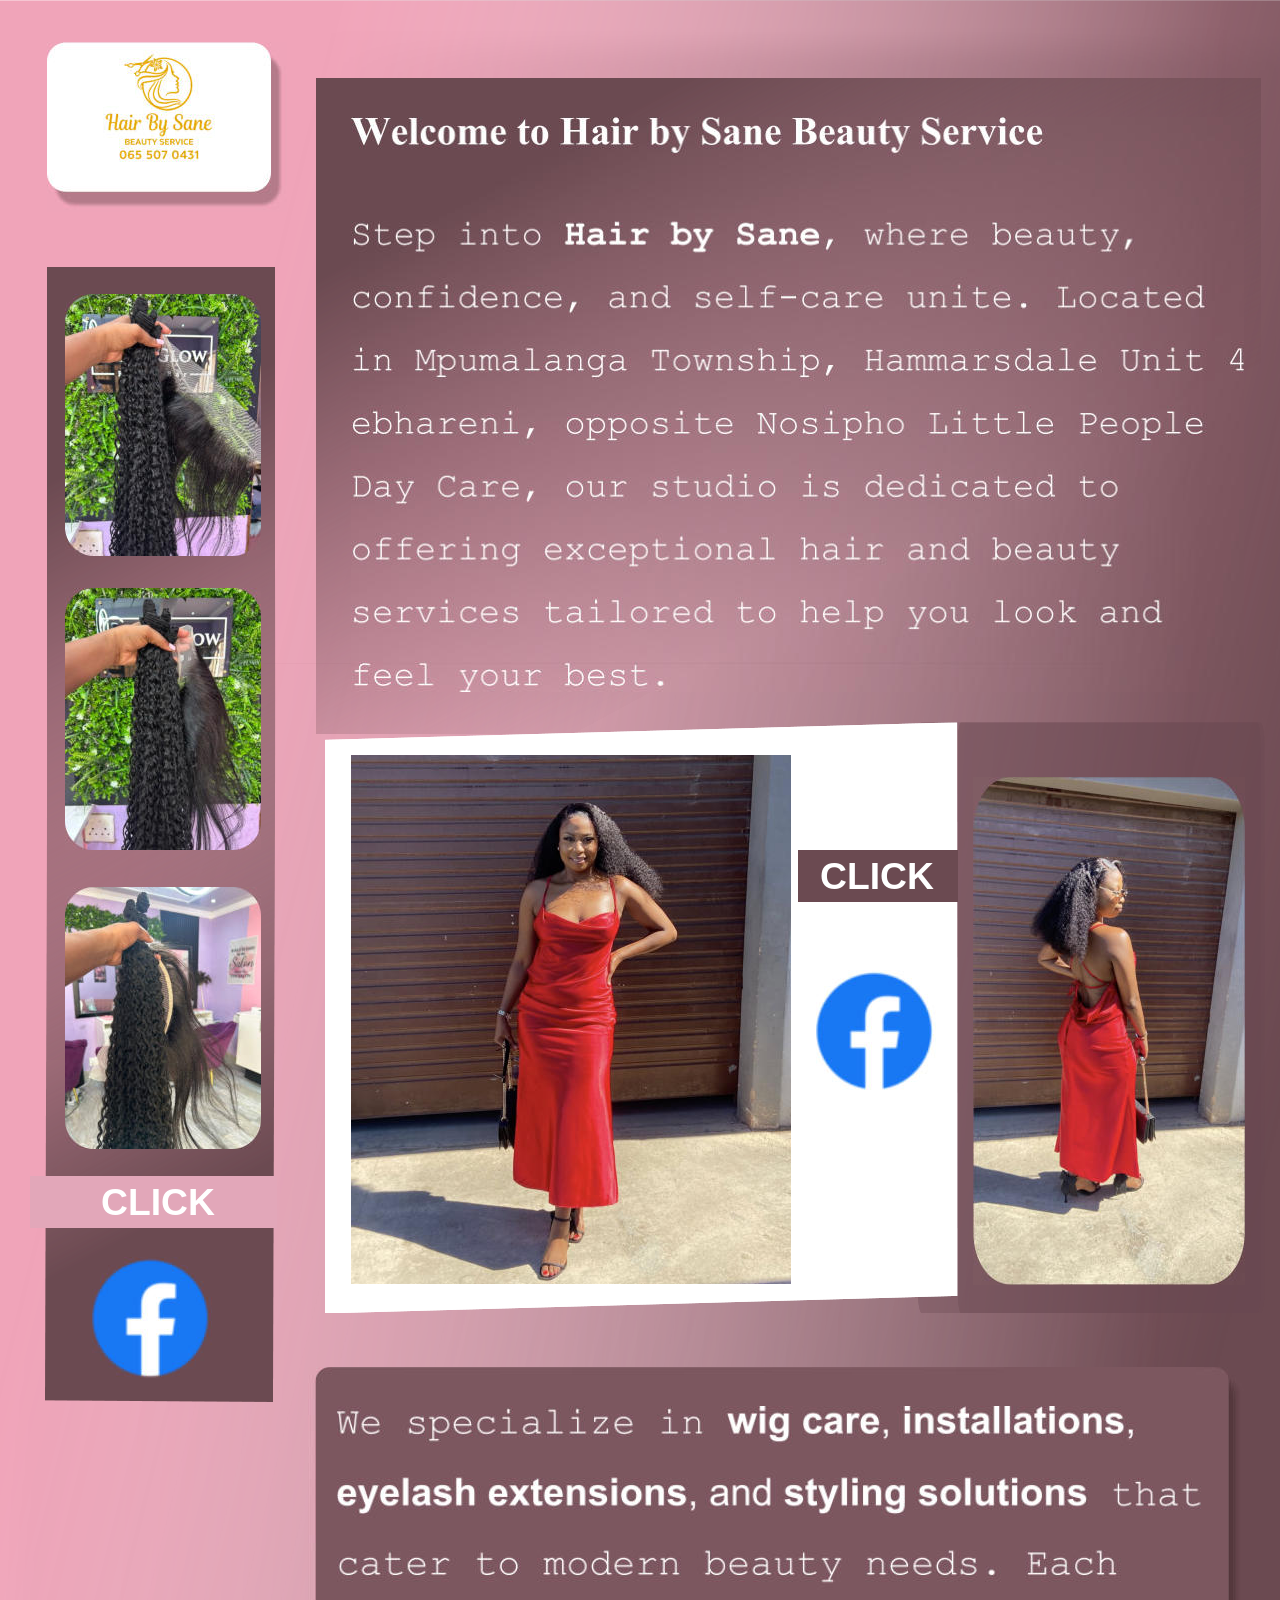
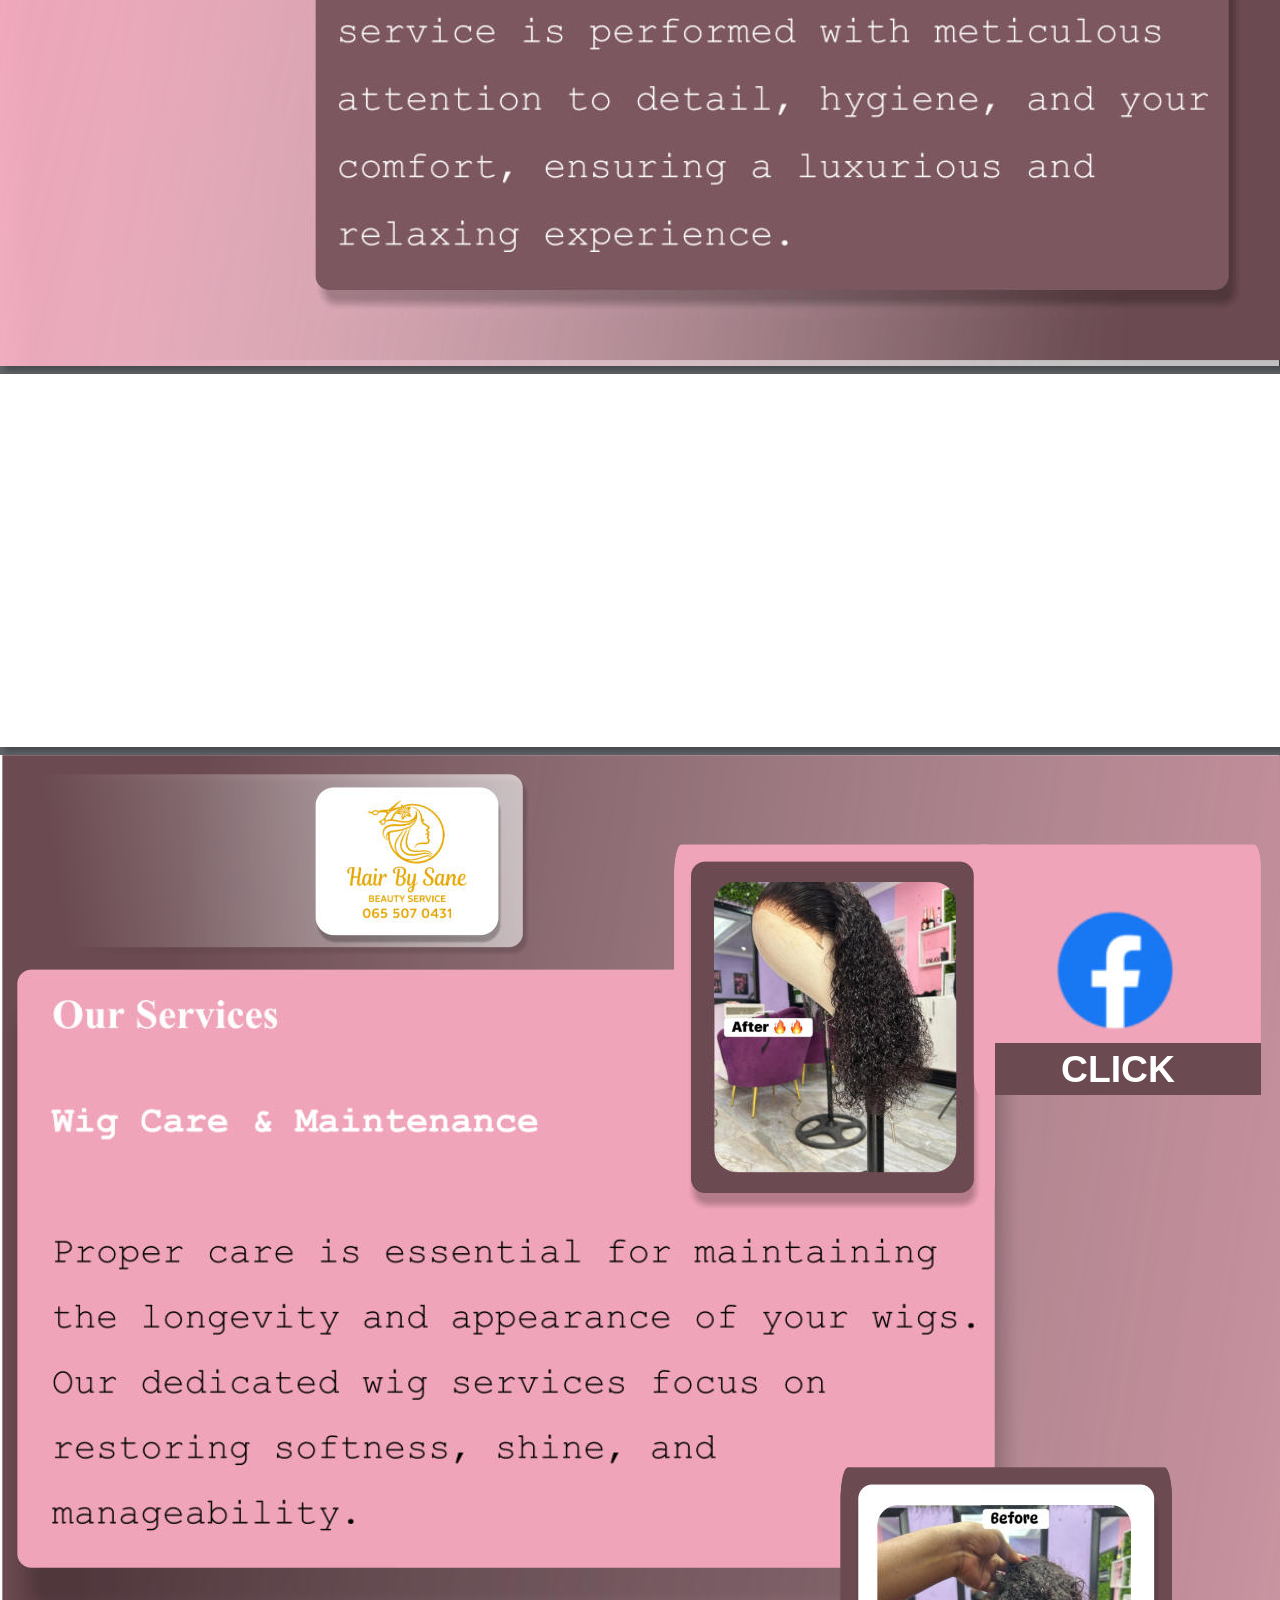
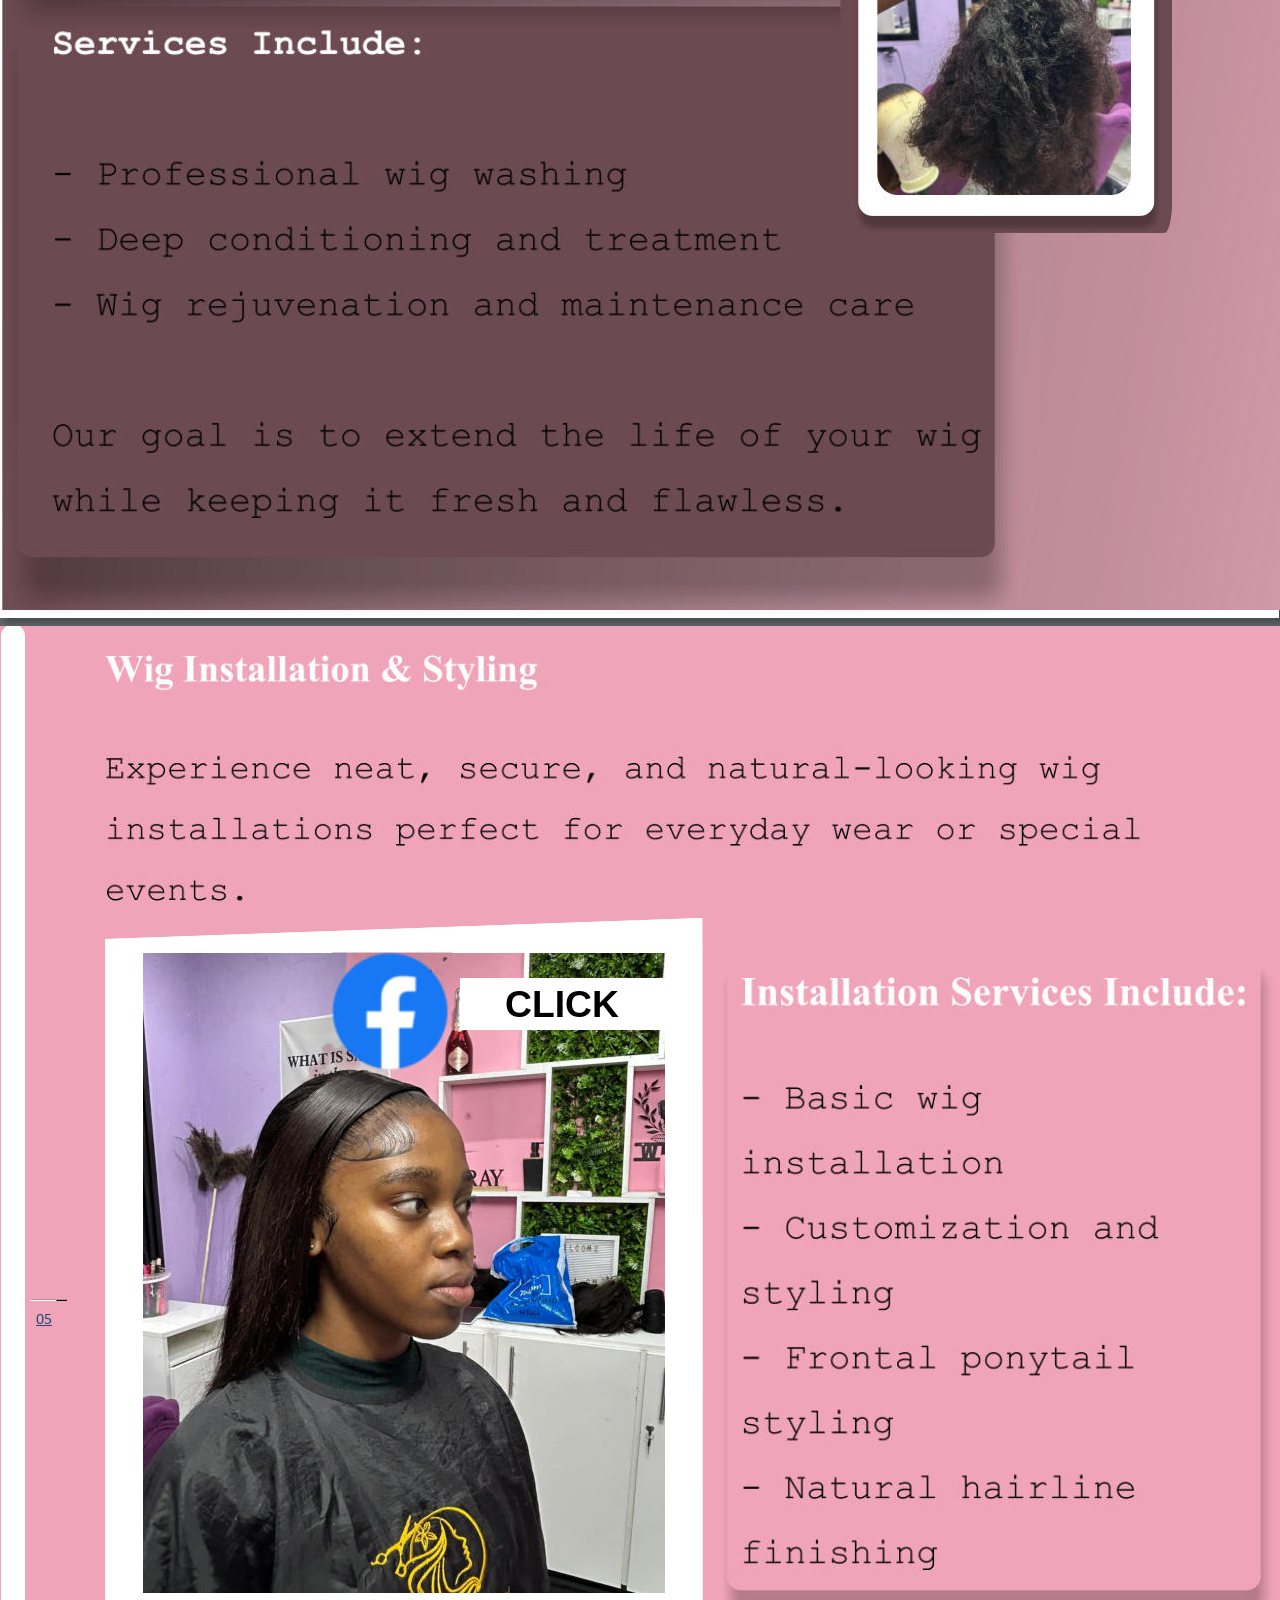
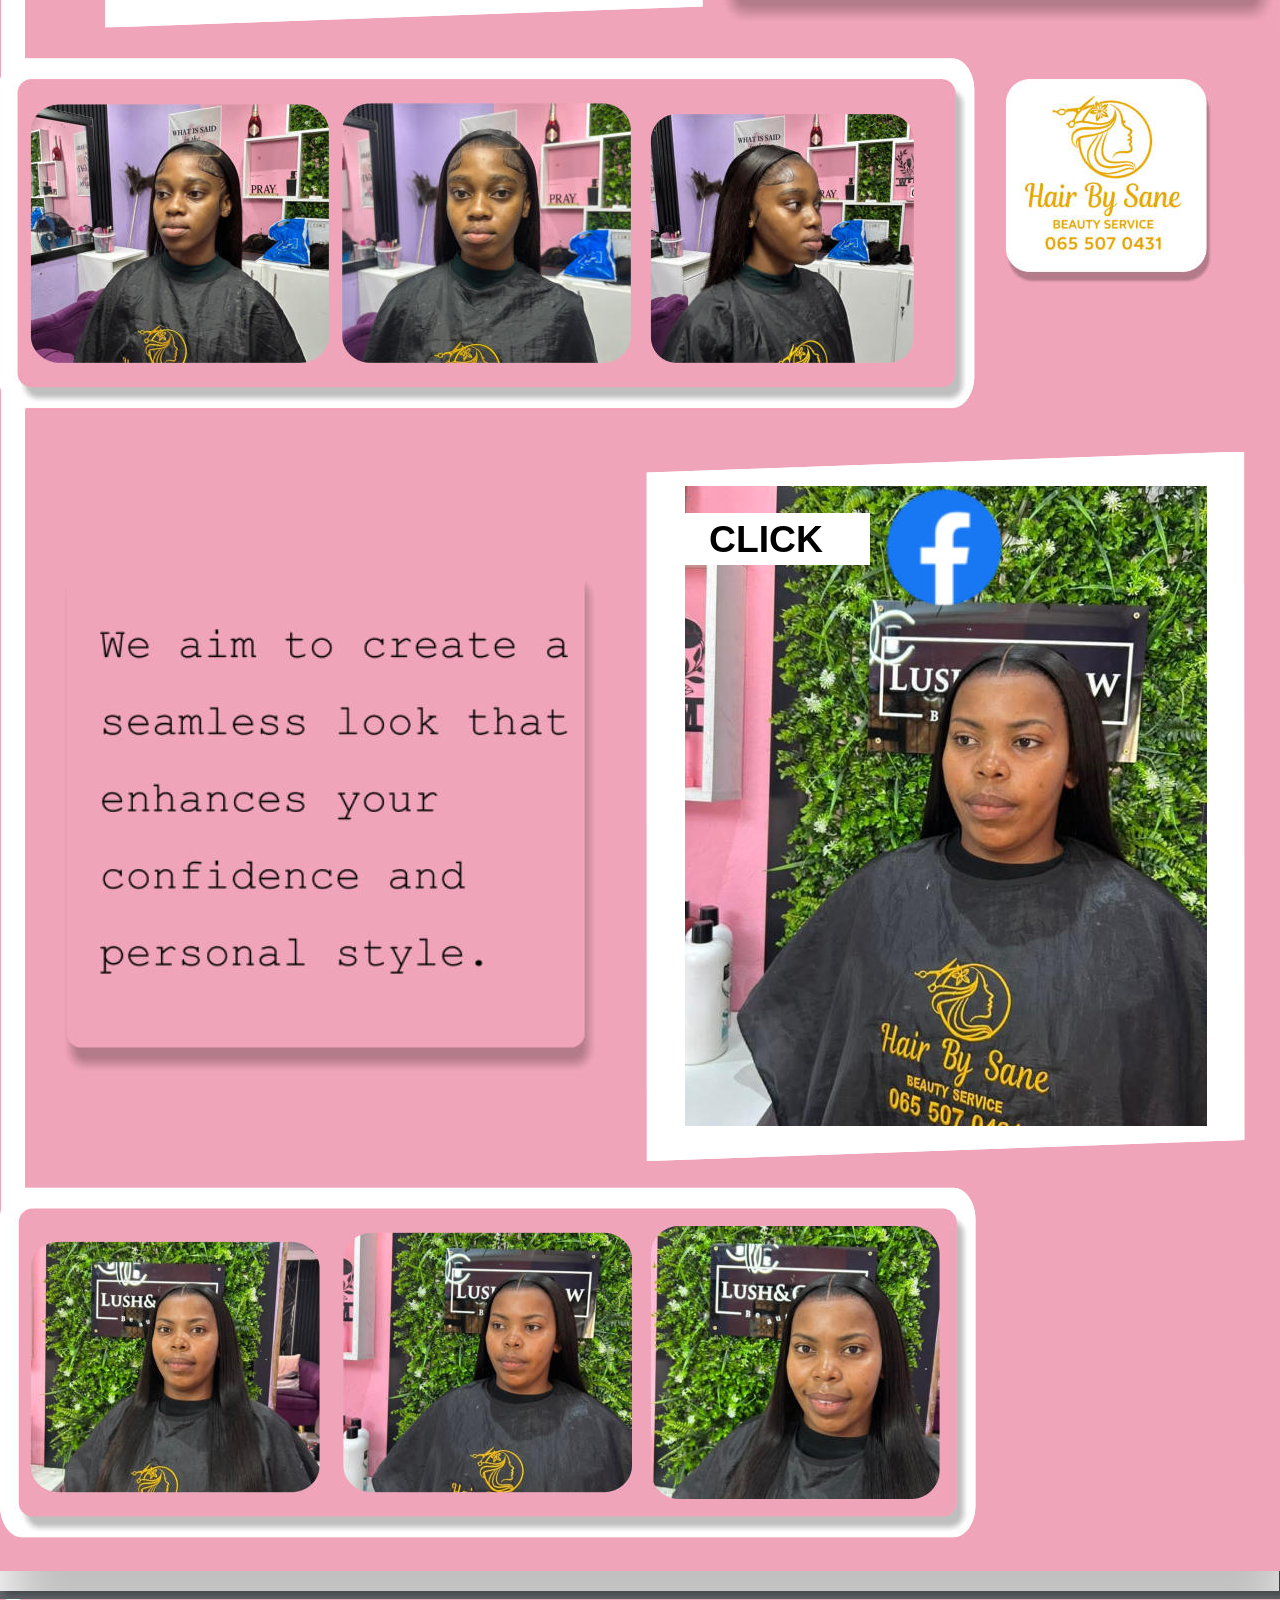
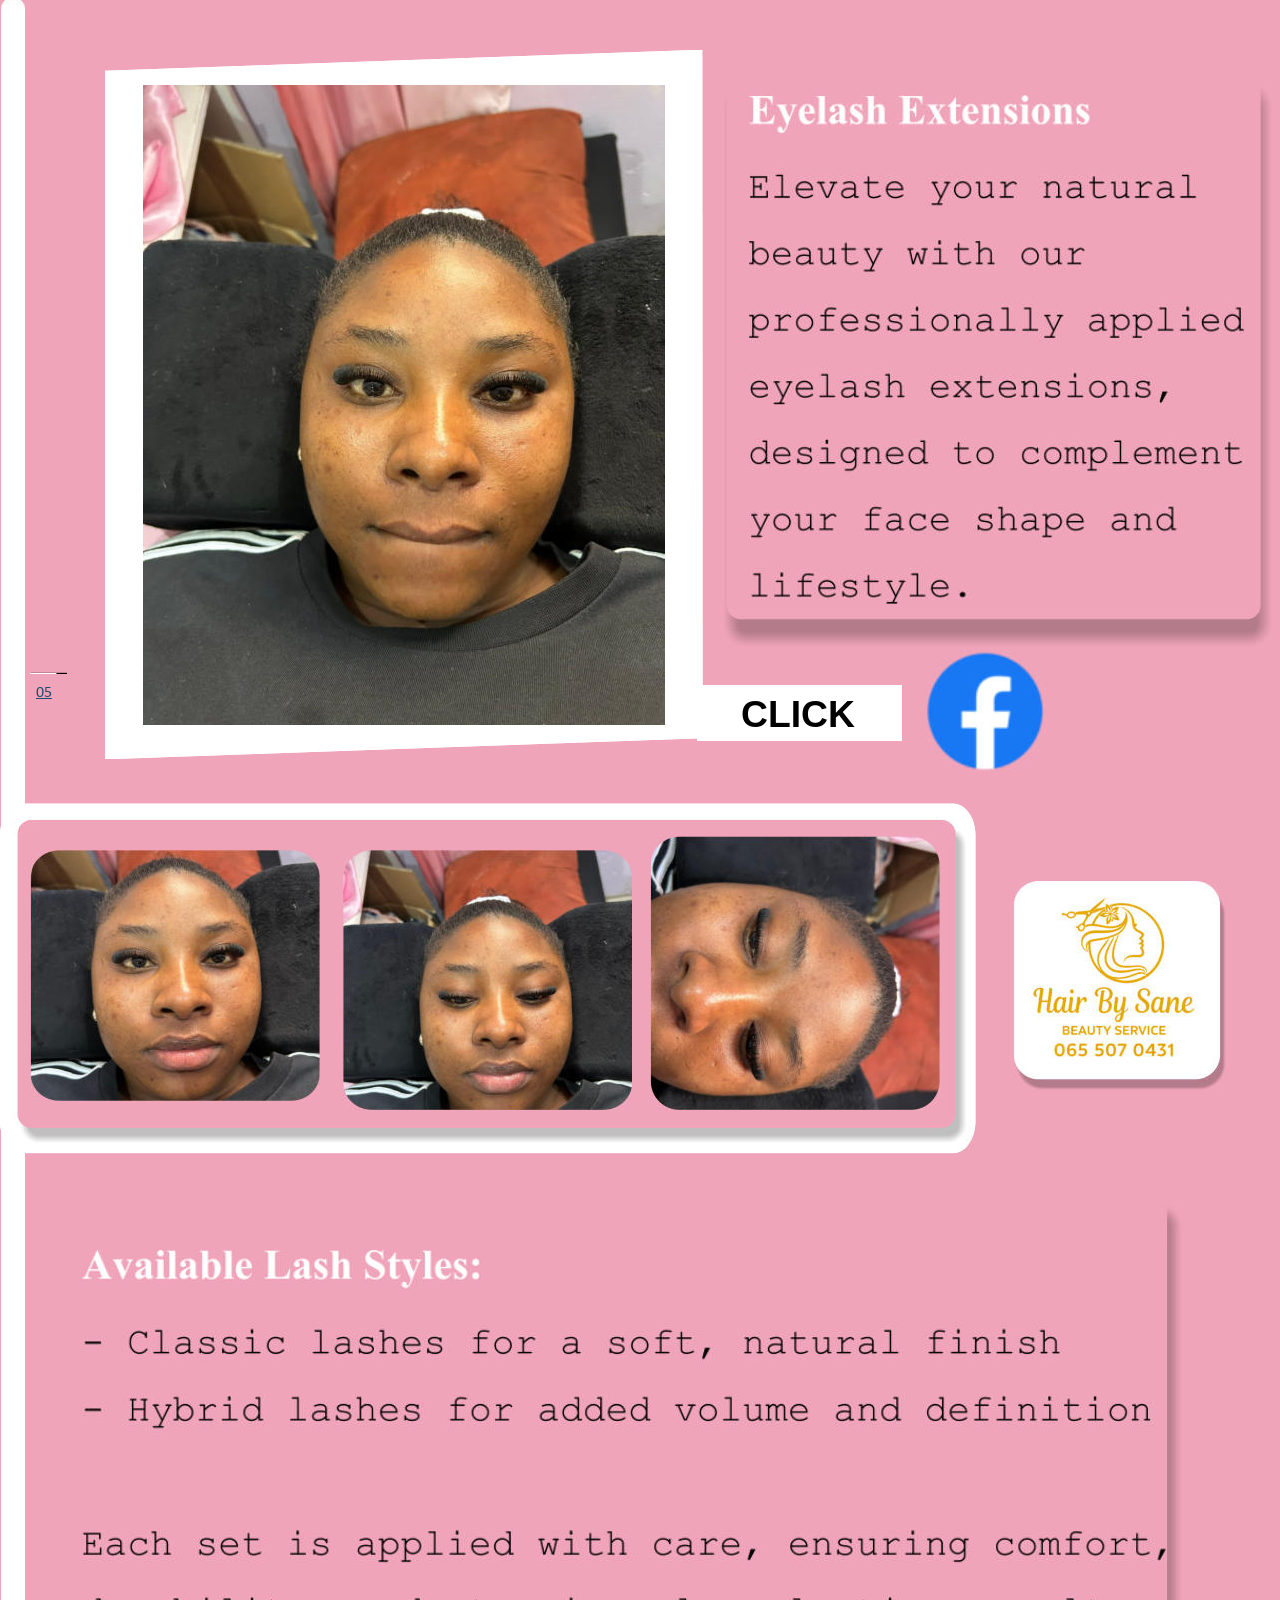
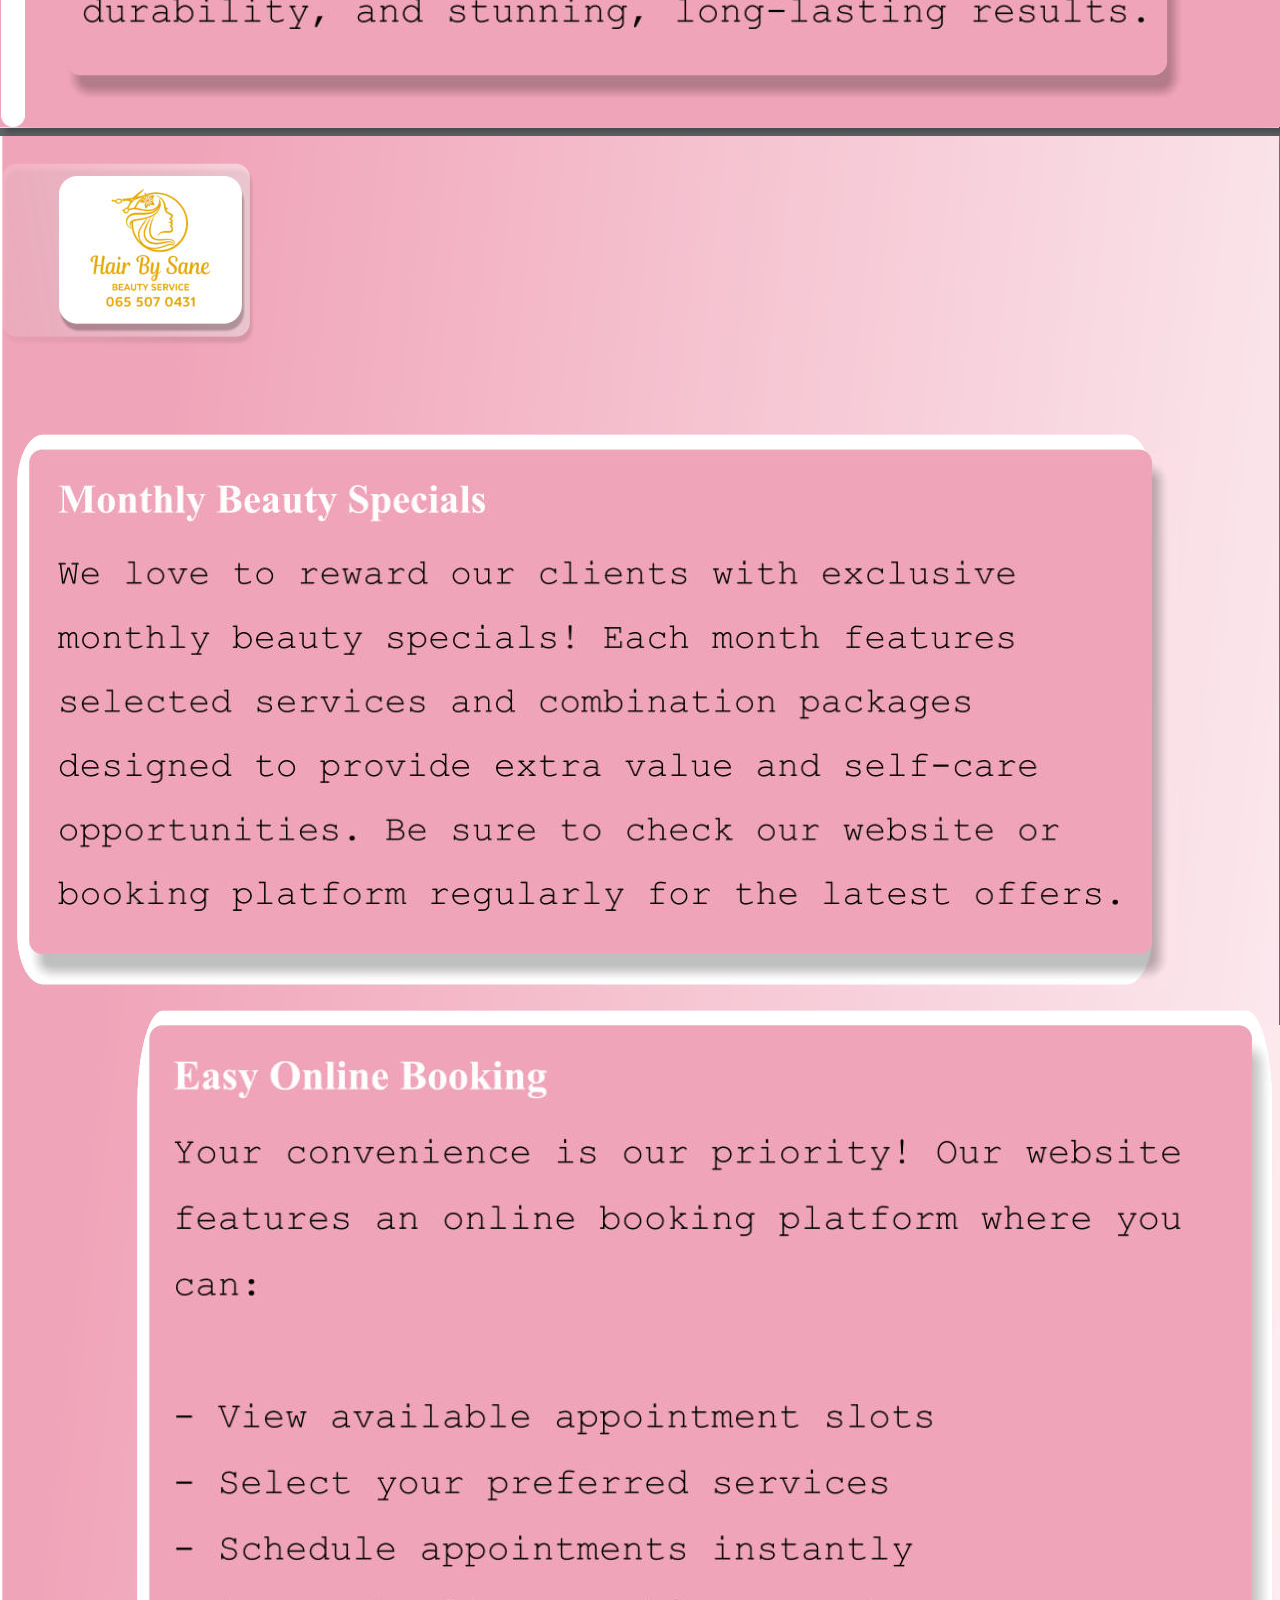
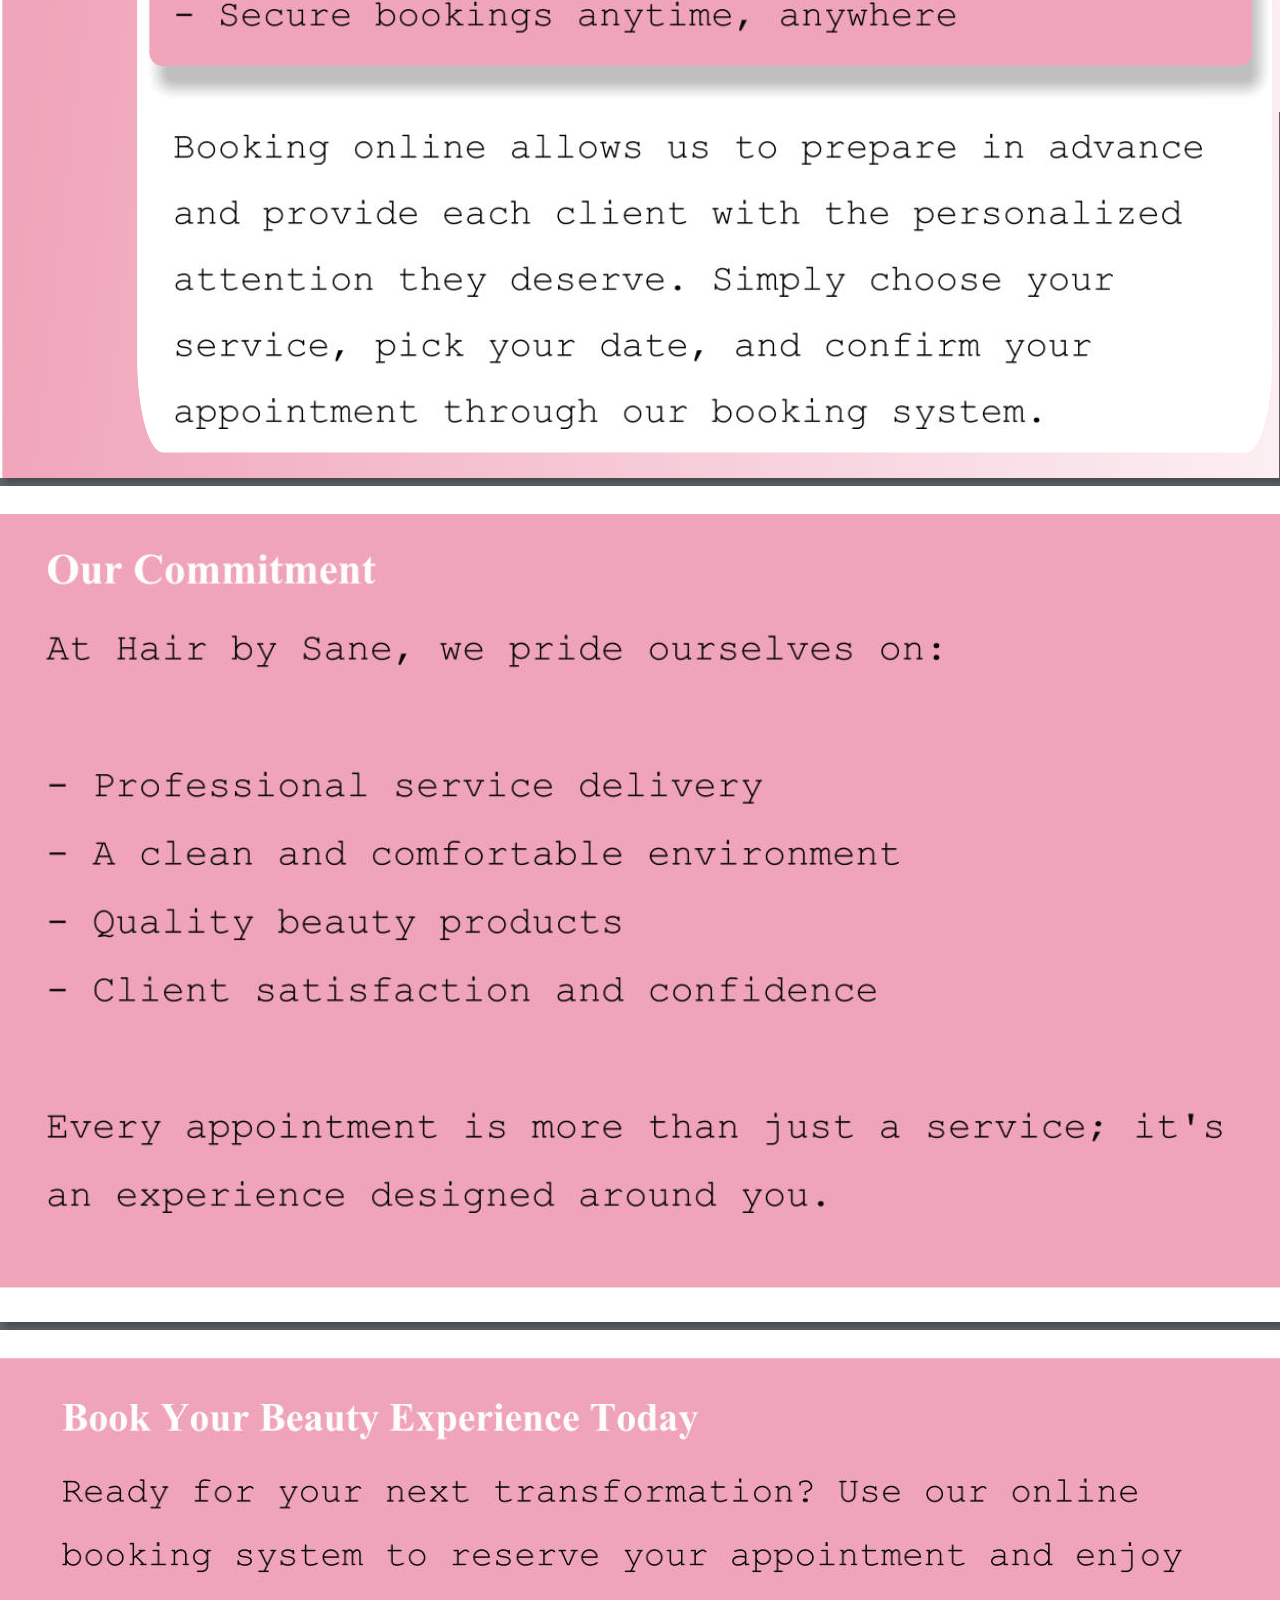
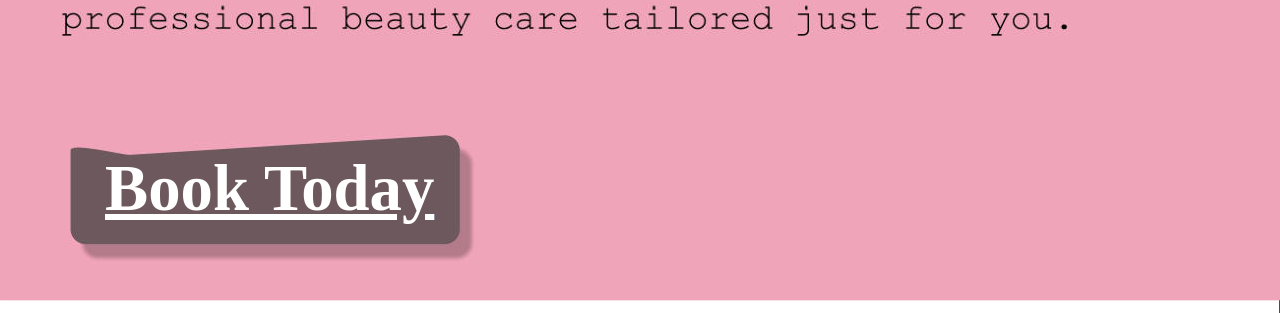
==== index.html @ 969ea7e7 "Add files via upload" ====
<!DOCTYPE html>
<html lang="en">
<head>
 <meta http-equiv="X-UA-Compatible" content="IE=EDGE">
 <meta charset="utf-8">
 <meta name="Generator" content="Xara HTML filter v.9.6.0.33">
 <meta name="XAR Files" content="Hair-by-Sane-Beauty-Service-HSBS_htm_files/xr_files.txt">
 <meta property="og:title" content="Welcome to Hair by Sane Beauty Service">
 <meta name="description" content="Step into Hair by Sane, where beauty, confidence, and self-care unite. Located in Mpumalanga Township, Hammarsdale Unit 4 ebhareni, opposite Nosipho Little People Day Care, our studio is dedicated to offering exceptional hair and beauty services tailored to help you look and feel your best."> 
 <title>Hair by Sane Beauty Service</title>
 <meta name="viewport" content="width=device-width, initial-scale=1">
 <link rel="stylesheet" href="Hair-by-Sane-Beauty-Service-HSBS_htm_files/xr_fonts.css">
 <script><!--
 if(navigator.userAgent.indexOf('MSIE')!=-1 || navigator.userAgent.indexOf('Trident')!=-1){ document.write('<link rel="stylesheet" href="Hair-by-Sane-Beauty-Service-HSBS_htm_files/xr_fontsie.css">');} 
 if(navigator.userAgent.indexOf('Android')!=-1){ document.write('<link rel="stylesheet" href="Hair-by-Sane-Beauty-Service-HSBS_htm_files/xr_fontsrep.css">');} 
--></script>
 <script>document.documentElement.className="xr_bgh0";</script>
 <link rel="stylesheet" href="Hair-by-Sane-Beauty-Service-HSBS_htm_files/xr_main.css">
 <link rel="stylesheet" href="Hair-by-Sane-Beauty-Service-HSBS_htm_files/custom_styles.css">
 <link rel="stylesheet" href="Hair-by-Sane-Beauty-Service-HSBS_htm_files/xr_text.css">
  <!--=============== FAVICON ===============-->
 <link rel="shortcut icon" href="Hair-by-Sane-Beauty-Service-HSBS_htm_files/35.jpg" type="image/x-icon">  
 
 <script>
 <!--
  var xr_bckgx=0,xr_bckgy=0;function xr_rx(){var ww=document.documentElement.clientWidth;
  xr_dx=(ww-parseInt(xr_xr.style.width))/2;
  if(xr_dx<0){xr_dx=0;};
  document.body.style.backgroundPosition=xr_dx+xr_bckgx+"px "+(xr_bckgy+xr_xr.offsetTop)+"px";};
  function xr_nn(){return(true);};function xr_mm(){};
  window.onresize=xr_rx; window.onload=xr_rx;
 -->
</script>
 <script src="Hair-by-Sane-Beauty-Service-HSBS_htm_files/replaceMobileFonts.js"></script>
 <script>xr_spavert=1;xr_pagegap=4;</script>
 <link rel="stylesheet" href="Hair-by-Sane-Beauty-Service-HSBS_htm_files/ani.css">
 <style>
  @media screen and (max-width: 1282px) {#xr_xr {top:0px;}}
 </style>
</head>
<body style="background-color:#606468">
<!--[if gte IE 9]><!-->
<div id="xr_xr" class="xr_noc" style="width: 1280px; height: 1966px; position:relative; text-align:left; margin:0 auto;" onmousedown="xr_mm(event);">
<!--<![endif]-->
<!--[if lt IE 9]>
<div class="xr_ap" id="xr_xr" style="width: 1280px; height: 1966px; left:50%; margin-left: -640px; text-align: left; top:0px;">
<![endif]-->
 <script>var xr_xr=document.getElementById("xr_xr")</script>
<div id="xr_td" class="xr_td">
<div class="xr_app xr_page0 xr_bgn_0_0_0" id="xr_page0" style="height: 1966px; left:0px;">
<div id="xr_page_Hair-by-Sane-Beauty-Service-HSBS"></div>
<div class="xr_apb xr_pp" style="width: 1279px; height: 1966px; top:0px; left:0px; background-color: white; box-shadow: 5px 5px 6px rgba(0,0,0,0.25);"></div>
<div id="xr_xrc1" class="xr_ap xr_xrc" style="width: 1280px; height: 1966px; overflow:hidden;">
<div class="xr_group">
 <span class="xr_ar" style="left:0px;top:0px;width:1280px;height:663px; background-color: #FFFFFF;"></span>
</div>
<div class="xr_group">
 <span class="xr_ar" style="left:0px;top:0px;width:1280px;height:663px; background-color: #4C4C4C;"></span>
</div>
 <img class="xr_ap" src="Hair-by-Sane-Beauty-Service-HSBS_htm_files/1.jpg" alt="" title="" style="left:2px;top:1px;width:1278px;height:663px;">
<div class="xr_group">
 <span class="xr_ar" style="left:0px;top:0px;width:1280px;height:663px; background-color: #FFFFFF;"></span>
</div>
 <img class="xr_ap" src="Hair-by-Sane-Beauty-Service-HSBS_htm_files/2.png" alt="" title="" style="left:-51px;top:0px;width:1390px;height:2046px;">
 <img class="xr_ap" src="Hair-by-Sane-Beauty-Service-HSBS_htm_files/3.png" alt="" title="" style="left:-33px;top:0px;width:1375px;height:2062px;">
 <img class="xr_ap" src="Hair-by-Sane-Beauty-Service-HSBS_htm_files/4.png" alt="" title="" style="left:917px;top:722px;width:348px;height:592px;">
<div class="xr_group" style="-moz-opacity: 0.00;-khtml-opacity: 0.00;opacity: 0.00;filter:progid:DXImageTransform.Microsoft.Alpha(opacity=0); position:relative;">
 <span class="xr_ar" style="left:0px;top:0px;width:1280px;height:663px; background-color: #000000;-moz-opacity: 0.00;-khtml-opacity: 0.00;opacity: 0.00;filter:progid:DXImageTransform.Microsoft.Alpha(opacity=0);"></span>
</div>
<div class="xr_group" style="-moz-opacity: 0.00;-khtml-opacity: 0.00;opacity: 0.00;filter:progid:DXImageTransform.Microsoft.Alpha(opacity=0); position:relative;">
 <span class="xr_ar" style="left:460px;top:176px;width:785px;height:279px; background-color: #000000;-moz-opacity: 0.00;-khtml-opacity: 0.00;opacity: 0.00;filter:progid:DXImageTransform.Microsoft.Alpha(opacity=0);"></span>
</div>
<div class="xr_group" style="-moz-opacity: 0.00;-khtml-opacity: 0.00;opacity: 0.00;filter:progid:DXImageTransform.Microsoft.Alpha(opacity=0); position:relative;">
 <span class="xr_ar" style="left:1083px;top:28px;width:177px;height:60px; background-color: #000000;-moz-opacity: 0.00;-khtml-opacity: 0.00;opacity: 0.00;filter:progid:DXImageTransform.Microsoft.Alpha(opacity=0);"></span>
</div>
<div class="xr_group" style="-moz-opacity: 0.00;-khtml-opacity: 0.00;opacity: 0.00;filter:progid:DXImageTransform.Microsoft.Alpha(opacity=0); position:relative;">
 <span class="xr_ar" style="left:33px;top:588px;width:299px;height:48px; background-color: #000000;-moz-opacity: 0.00;-khtml-opacity: 0.00;opacity: 0.00;filter:progid:DXImageTransform.Microsoft.Alpha(opacity=0);"></span>
</div>
<div class="xr_group" style="-moz-opacity: 0.00;-khtml-opacity: 0.00;opacity: 0.00;filter:progid:DXImageTransform.Microsoft.Alpha(opacity=0); position:relative;">
 <span class="xr_ar" style="left:33px;top:522px;width:282px;height:48px; background-color: #000000;-moz-opacity: 0.00;-khtml-opacity: 0.00;opacity: 0.00;filter:progid:DXImageTransform.Microsoft.Alpha(opacity=0);"></span>
</div>
<div class="xr_group" style="-moz-opacity: 0.00;-khtml-opacity: 0.00;opacity: 0.00;filter:progid:DXImageTransform.Microsoft.Alpha(opacity=0); position:relative;">
 <span class="xr_ar" style="left:30px;top:514px;width:313px;height:125px; background-color: #000000;-moz-opacity: 0.00;-khtml-opacity: 0.00;opacity: 0.00;filter:progid:DXImageTransform.Microsoft.Alpha(opacity=0);"></span>
</div>
 <img class="xr_ap" src="Hair-by-Sane-Beauty-Service-HSBS_htm_files/5.png" alt="" title="" style="left:316px;top:78px;width:945px;height:656px;">
 <img class="xr_ap" src="Hair-by-Sane-Beauty-Service-HSBS_htm_files/6.png" alt="" title="" style="left:45px;top:267px;width:232px;height:1135px;">
 <img class="xr_ap" src="Hair-by-Sane-Beauty-Service-HSBS_htm_files/7.png" alt="" title="" style="left:957px;top:722px;width:304px;height:592px;">
 <img class="xr_ap" src="Hair-by-Sane-Beauty-Service-HSBS_htm_files/8.jpg" alt="" title="" style="left:973px;top:777px;width:272px;height:508px;">
 <img class="xr_ap" src="Hair-by-Sane-Beauty-Service-HSBS_htm_files/9.jpg" alt="" title="" style="left:47px;top:42px;width:240px;height:170px;">
 <img class="xr_ap" src="Hair-by-Sane-Beauty-Service-HSBS_htm_files/10.png" alt="" title="" style="left:324px;top:722px;width:634px;height:592px;">
 <img class="xr_ap" src="Hair-by-Sane-Beauty-Service-HSBS_htm_files/11.jpg" alt="" title="" style="left:351px;top:755px;width:440px;height:529px;">
 <img class="xr_ap" src="Hair-by-Sane-Beauty-Service-HSBS_htm_files/12.png" alt="" title="" style="left:47px;top:267px;width:228px;height:793px;">
 <img class="xr_ap" src="Hair-by-Sane-Beauty-Service-HSBS_htm_files/13.jpg" alt="" title="" style="left:308px;top:1367px;width:941px;height:551px;">
 <img class="xr_ap" src="Hair-by-Sane-Beauty-Service-HSBS_htm_files/14.jpg" alt="" title="" style="left:65px;top:294px;width:196px;height:262px;">
 <img class="xr_ap" src="Hair-by-Sane-Beauty-Service-HSBS_htm_files/15.jpg" alt="" title="" style="left:65px;top:887px;width:196px;height:262px;">
 <img class="xr_ap" src="Hair-by-Sane-Beauty-Service-HSBS_htm_files/16.jpg" alt="" title="" style="left:65px;top:588px;width:196px;height:262px;">
 <img class="xr_ap" src="Hair-by-Sane-Beauty-Service-HSBS_htm_files/17.jpg" alt="" title="" style="left:351px;top:117px;width:893px;height:575px;">
 <img class="xr_ap" src="Hair-by-Sane-Beauty-Service-HSBS_htm_files/18.jpg" alt="" title="" style="left:337px;top:1406px;width:871px;height:446px;">
 <a href="https://www.facebook.com/share/p/1AqnTybVb2/" onclick="return(xr_nn());">
  <img class="xr_ap" src="Hair-by-Sane-Beauty-Service-HSBS_htm_files/19.jpg" alt="" title="" style="left:92px;top:1257px;width:120px;height:122px;">
 </a>
 <img class="xr_ap" src="Hair-by-Sane-Beauty-Service-HSBS_htm_files/20.jpg" alt="" title="" style="left:30px;top:1176px;width:247px;height:52px;">
 <div class="xr_txt Normal_text_b xr_s0" style="position: absolute; left:101px; top:1215px; width:112px; height:10px;">
  <span class="xr_tl Normal_text_b xr_s1" style="top: -33.76px;"><span class="Normal_text_b xr_s2" style="">CLICK</span></span>
 </div>
 <a href="https://www.facebook.com/share/1CS2KrgkJT/" onclick="return(xr_nn());">
  <img class="xr_ap" src="Hair-by-Sane-Beauty-Service-HSBS_htm_files/21.jpg" alt="" title="" style="left:816px;top:970px;width:120px;height:122px;">
 </a>
 <img class="xr_ap" src="Hair-by-Sane-Beauty-Service-HSBS_htm_files/22.jpg" alt="" title="" style="left:798px;top:850px;width:160px;height:52px;">
 <div class="xr_txt Normal_text_b xr_s0" style="position: absolute; left:820px; top:889px; width:112px; height:10px;">
  <span class="xr_tl Normal_text_b xr_s1" style="top: -33.76px;"><span class="Normal_text_b xr_s2" style="">CLICK</span></span>
 </div>
</div>
</div>
<div class="xr_app xr_page1 xr_bgn_1_0_0" id="xr_page1" style="height: 373px; left:0px;">
<div id="xr_page_Hair-by-Sane-Beauty-Service-HSBS_2"></div>
<div class="xr_apb xr_pp" style="width: 1285px; height: 373px; top:0px; left:0px; background-color: white; box-shadow: 5px 5px 6px rgba(0,0,0,0.25);"></div>
<div id="xr_xrc2" class="xr_ap xr_xrc" style="width: 1286px; height: 373px; overflow:hidden;">
<iframe data-testid="embed-iframe" style="border-radius:12px" src="https://open.spotify.com/embed/album/1S1PCxq33sch1EPm0fC2TV?utm_source=generator" width="1286" height="540" frameBorder="0" allowfullscreen="" allow="autoplay; clipboard-write; encrypted-media; fullscreen; picture-in-picture" loading="lazy"></iframe>
</div>
</div>
<div class="xr_app xr_page2 xr_bgn_2_0_0" id="xr_page2" style="height: 1463px; left:0px;">
<div id="xr_page_Hair-by-Sane-Beauty-Service-HSBS_3"></div>
<div class="xr_apb xr_pp" style="width: 1279px; height: 1463px; top:0px; left:0px; background-color: white; box-shadow: 5px 5px 6px rgba(0,0,0,0.25);"></div>
<div id="xr_xrc3" class="xr_ap xr_xrc" style="width: 1280px; height: 1463px; overflow:hidden;">
 <a href="https://www.instagram.com/ladynam_bm/" onclick="return(xr_nn());">
  <img class="xr_ap" src="Hair-by-Sane-Beauty-Service-HSBS_htm_files/23.png" alt="" title="" style="left:31px;top:674px;width:36px;height:1px;">
 </a>
 <img class="xr_ap" src="Hair-by-Sane-Beauty-Service-HSBS_htm_files/24.png" alt="" title="" style="left:2px;top:-1px;width:1281px;height:1457px;">
 <img class="xr_ap" src="Hair-by-Sane-Beauty-Service-HSBS_htm_files/25.png" alt="" title="" style="left:2px;top:0px;width:1281px;height:1456px;">
<div class="xr_group" style="-moz-opacity: 0.00;-khtml-opacity: 0.00;opacity: 0.00;filter:progid:DXImageTransform.Microsoft.Alpha(opacity=0); position:relative;">
 <span class="xr_ar" style="left:0px;top:0px;width:1280px;height:720px; background-color: #000000;-moz-opacity: 0.00;-khtml-opacity: 0.00;opacity: 0.00;filter:progid:DXImageTransform.Microsoft.Alpha(opacity=0);"></span>
</div>
 <img class="xr_ap" src="Hair-by-Sane-Beauty-Service-HSBS_htm_files/26.png" alt="" title="" style="left:-5px;top:-209px;width:1281px;height:848px;">
<div class="xr_group" style="-moz-opacity: 0.00;-khtml-opacity: 0.00;opacity: 0.00;filter:progid:DXImageTransform.Microsoft.Alpha(opacity=0); position:relative;">
 <span class="xr_ar" style="left:460px;top:176px;width:785px;height:279px; background-color: #000000;-moz-opacity: 0.00;-khtml-opacity: 0.00;opacity: 0.00;filter:progid:DXImageTransform.Microsoft.Alpha(opacity=0);"></span>
</div>
 <a href="https://www.instagram.com/ladynam_bm/" onclick="return(xr_nn());">
  <img class="xr_ap" src="Hair-by-Sane-Beauty-Service-HSBS_htm_files/27.png" alt="" title="" style="left:30px;top:674px;width:27px;height:1px;">
 </a>
<div class="xr_group" style="-moz-opacity: 0.00;-khtml-opacity: 0.00;opacity: 0.00;filter:progid:DXImageTransform.Microsoft.Alpha(opacity=0); position:relative;">
 <span class="xr_ar" style="left:25px;top:674px;width:36px;height:38px; background-color: #000000;-moz-opacity: 0.00;-khtml-opacity: 0.00;opacity: 0.00;filter:progid:DXImageTransform.Microsoft.Alpha(opacity=0);"></span>
</div>
<div class="xr_group" style="-moz-opacity: 0.00;-khtml-opacity: 0.00;opacity: 0.00;filter:progid:DXImageTransform.Microsoft.Alpha(opacity=0); position:relative;">
 <span class="xr_ar" style="left:1083px;top:28px;width:177px;height:60px; background-color: #000000;-moz-opacity: 0.00;-khtml-opacity: 0.00;opacity: 0.00;filter:progid:DXImageTransform.Microsoft.Alpha(opacity=0);"></span>
</div>
<div class="xr_group" style="-moz-opacity: 0.00;-khtml-opacity: 0.00;opacity: 0.00;filter:progid:DXImageTransform.Microsoft.Alpha(opacity=0); position:relative;">
 <span class="xr_ar" style="left:33px;top:588px;width:299px;height:48px; background-color: #000000;-moz-opacity: 0.00;-khtml-opacity: 0.00;opacity: 0.00;filter:progid:DXImageTransform.Microsoft.Alpha(opacity=0);"></span>
</div>
 <img class="xr_ap" src="Hair-by-Sane-Beauty-Service-HSBS_htm_files/28.png" alt="" title="" style="left:28px;top:19px;width:505px;height:186px;">
<div class="xr_group" style="-moz-opacity: 0.00;-khtml-opacity: 0.00;opacity: 0.00;filter:progid:DXImageTransform.Microsoft.Alpha(opacity=0); position:relative;">
 <span class="xr_ar" style="left:33px;top:522px;width:282px;height:48px; background-color: #000000;-moz-opacity: 0.00;-khtml-opacity: 0.00;opacity: 0.00;filter:progid:DXImageTransform.Microsoft.Alpha(opacity=0);"></span>
</div>
 <img class="xr_ap" src="Hair-by-Sane-Beauty-Service-HSBS_htm_files/29.jpg" alt="" title="" style="left:-14px;top:851px;width:1054px;height:631px;">
<div class="xr_group" style="-moz-opacity: 0.00;-khtml-opacity: 0.00;opacity: 0.00;filter:progid:DXImageTransform.Microsoft.Alpha(opacity=0); position:relative;">
 <span class="xr_ar" style="left:30px;top:514px;width:313px;height:125px; background-color: #000000;-moz-opacity: 0.00;-khtml-opacity: 0.00;opacity: 0.00;filter:progid:DXImageTransform.Microsoft.Alpha(opacity=0);"></span>
</div>
 <img class="xr_ap" src="Hair-by-Sane-Beauty-Service-HSBS_htm_files/30.jpg" alt="" title="" style="left:-16px;top:214px;width:1058px;height:683px;">
 <img class="xr_ap" src="Hair-by-Sane-Beauty-Service-HSBS_htm_files/31.png" alt="" title="" style="left:674px;top:89px;width:321px;height:366px;">
 <img class="xr_ap" src="Hair-by-Sane-Beauty-Service-HSBS_htm_files/32.jpg" alt="" title="" style="left:681px;top:106px;width:307px;height:356px;">
 <img class="xr_ap" src="Hair-by-Sane-Beauty-Service-HSBS_htm_files/33.png" alt="" title="" style="left:67px;top:850px;width:289px;height:251px;">
 <img class="xr_ap" src="Hair-by-Sane-Beauty-Service-HSBS_htm_files/34.jpg" alt="" title="" style="left:714px;top:127px;width:242px;height:290px;">
 <img class="xr_ap" src="Hair-by-Sane-Beauty-Service-HSBS_htm_files/35.jpg" alt="" title="" style="left:313px;top:32px;width:192px;height:159px;">
 <img class="xr_ap" src="Hair-by-Sane-Beauty-Service-HSBS_htm_files/36.png" alt="" title="" style="left:840px;top:712px;width:332px;height:366px;">
 <img class="xr_ap" src="Hair-by-Sane-Beauty-Service-HSBS_htm_files/37.jpg" alt="" title="" style="left:848px;top:729px;width:321px;height:356px;">
 <img class="xr_ap" src="Hair-by-Sane-Beauty-Service-HSBS_htm_files/38.jpg" alt="" title="" style="left:877px;top:750px;width:254px;height:290px;">
 <img class="xr_ap" src="Hair-by-Sane-Beauty-Service-HSBS_htm_files/39.jpg" alt="" title="" style="left:51px;top:245px;width:930px;height:1118px;">
 <img class="xr_ap" src="Hair-by-Sane-Beauty-Service-HSBS_htm_files/40.png" alt="" title="" style="left:973px;top:89px;width:288px;height:251px;">
 <a href="https://www.facebook.com/share/p/1LArj1TfXJ/" onclick="return(xr_nn());">
  <img class="xr_ap" src="Hair-by-Sane-Beauty-Service-HSBS_htm_files/41.jpg" alt="" title="" style="left:1057px;top:154px;width:120px;height:122px;">
 </a>
 <img class="xr_ap" src="Hair-by-Sane-Beauty-Service-HSBS_htm_files/42.jpg" alt="" title="" style="left:995px;top:288px;width:266px;height:52px;">
 <div class="xr_txt Normal_text_b xr_s0" style="position: absolute; left:1061px; top:327px; width:112px; height:10px;">
  <span class="xr_tl Normal_text_b xr_s1" style="top: -33.76px;"><span class="Normal_text_b xr_s2" style="">CLICK</span></span>
 </div>
</div>
</div>
<div class="xr_app xr_page3 xr_bgn_3_0_0" id="xr_page3" style="height: 2565px; left:0px;">
<div id="xr_page_Hair-by-Sane-Beauty-Service-HSBS_4"></div>
<div class="xr_apb xr_pp" style="width: 1279px; height: 2565px; top:0px; left:0px; background-color: white; box-shadow: 5px 5px 6px rgba(0,0,0,0.25);"></div>
<div id="xr_xrc4" class="xr_ap xr_xrc" style="width: 1280px; height: 2565px; overflow:hidden;">
<div class="xr_group">
 <span class="xr_ar" style="left:0px;top:0px;width:1280px;height:1435px; background-color: #4C4C4C;"></span>
</div>
 <img class="xr_ap" src="Hair-by-Sane-Beauty-Service-HSBS_htm_files/43.jpg" alt="" title="" style="left:1px;top:2px;width:1279px;height:1434px;">
<div class="xr_group">
 <span class="xr_ar" style="left:0px;top:0px;width:1280px;height:1435px; background-color: #FFFFFF;"></span>
</div>
<div class="xr_group">
 <span class="xr_ar" style="left:0px;top:0px;width:1280px;height:720px; background-color: #FFFFFF;"></span>
</div>
 <!--[if lt IE 9]>
 <img class="xr_ap" src="Hair-by-Sane-Beauty-Service-HSBS_htm_files/44.jpg" alt="" title="" style="left:-49px;top:-2px;width:1399px;height:2667px;">
 <![endif]-->
 <!--[if gte IE 9]><!-->
 <img class="xr_ap" src="Hair-by-Sane-Beauty-Service-HSBS_htm_files/45.jpg" alt="" title="" style="left:-1px;top:-1px;width:1284px;height:2546px; box-shadow: 9px 63px 56px rgba(0,0,0,0.25);">
 <!--<![endif]-->
 <img class="xr_ap" src="Hair-by-Sane-Beauty-Service-HSBS_htm_files/46.png" alt="" title="" style="left:104px;top:292px;width:599px;height:710px;">
 <img class="xr_ap" src="Hair-by-Sane-Beauty-Service-HSBS_htm_files/47.jpg" alt="" title="" style="left:143px;top:327px;width:522px;height:640px;">
 <a href="https://www.instagram.com/ladynam_bm/" onclick="return(xr_nn());">
  <img class="xr_ap" src="Hair-by-Sane-Beauty-Service-HSBS_htm_files/23.png" alt="" title="" style="left:31px;top:674px;width:36px;height:1px;">
 </a>
 <img class="xr_ap" src="Hair-by-Sane-Beauty-Service-HSBS_htm_files/48.png" alt="" title="" style="left:31px;top:673px;width:36px;height:2px;">
<div class="xr_group" style="-moz-opacity: 0.00;-khtml-opacity: 0.00;opacity: 0.00;filter:progid:DXImageTransform.Microsoft.Alpha(opacity=0); position:relative;">
 <span class="xr_ar" style="left:0px;top:0px;width:1280px;height:720px; background-color: #000000;-moz-opacity: 0.00;-khtml-opacity: 0.00;opacity: 0.00;filter:progid:DXImageTransform.Microsoft.Alpha(opacity=0);"></span>
</div>
<div class="xr_group" style="-moz-opacity: 0.00;-khtml-opacity: 0.00;opacity: 0.00;filter:progid:DXImageTransform.Microsoft.Alpha(opacity=0); position:relative;">
 <span class="xr_ar" style="left:460px;top:176px;width:785px;height:279px; background-color: #000000;-moz-opacity: 0.00;-khtml-opacity: 0.00;opacity: 0.00;filter:progid:DXImageTransform.Microsoft.Alpha(opacity=0);"></span>
</div>
 <a href="https://www.instagram.com/ladynam_bm/" onclick="return(xr_nn());">
  <img class="xr_ap" src="Hair-by-Sane-Beauty-Service-HSBS_htm_files/27.png" alt="" title="" style="left:30px;top:674px;width:27px;height:1px;">
 </a>
 <img class="xr_ap" src="Hair-by-Sane-Beauty-Service-HSBS_htm_files/49.png" alt="" title="" style="left:30px;top:673px;width:27px;height:2px;">
<div class="xr_group" style="-moz-opacity: 0.00;-khtml-opacity: 0.00;opacity: 0.00;filter:progid:DXImageTransform.Microsoft.Alpha(opacity=0); position:relative;">
 <span class="xr_ar" style="left:25px;top:674px;width:36px;height:38px; background-color: #000000;-moz-opacity: 0.00;-khtml-opacity: 0.00;opacity: 0.00;filter:progid:DXImageTransform.Microsoft.Alpha(opacity=0);"></span>
</div>
<div class="xr_group" style="-moz-opacity: 0.00;-khtml-opacity: 0.00;opacity: 0.00;filter:progid:DXImageTransform.Microsoft.Alpha(opacity=0); position:relative;">
 <span class="xr_ar" style="left:1083px;top:28px;width:177px;height:60px; background-color: #000000;-moz-opacity: 0.00;-khtml-opacity: 0.00;opacity: 0.00;filter:progid:DXImageTransform.Microsoft.Alpha(opacity=0);"></span>
</div>
 <img class="xr_ap" src="Hair-by-Sane-Beauty-Service-HSBS_htm_files/50.jpg" alt="" title="" style="left:1px;top:-2px;width:24px;height:2236px;">
<div class="xr_group" style="-moz-opacity: 0.00;-khtml-opacity: 0.00;opacity: 0.00;filter:progid:DXImageTransform.Microsoft.Alpha(opacity=0); position:relative;">
 <span class="xr_ar" style="left:33px;top:588px;width:299px;height:48px; background-color: #000000;-moz-opacity: 0.00;-khtml-opacity: 0.00;opacity: 0.00;filter:progid:DXImageTransform.Microsoft.Alpha(opacity=0);"></span>
</div>
<div class="xr_group" style="-moz-opacity: 0.00;-khtml-opacity: 0.00;opacity: 0.00;filter:progid:DXImageTransform.Microsoft.Alpha(opacity=0); position:relative;">
 <span class="xr_ar" style="left:33px;top:522px;width:282px;height:48px; background-color: #000000;-moz-opacity: 0.00;-khtml-opacity: 0.00;opacity: 0.00;filter:progid:DXImageTransform.Microsoft.Alpha(opacity=0);"></span>
</div>
<div class="xr_group" style="-moz-opacity: 0.00;-khtml-opacity: 0.00;opacity: 0.00;filter:progid:DXImageTransform.Microsoft.Alpha(opacity=0); position:relative;">
 <span class="xr_ar" style="left:30px;top:514px;width:313px;height:125px; background-color: #000000;-moz-opacity: 0.00;-khtml-opacity: 0.00;opacity: 0.00;filter:progid:DXImageTransform.Microsoft.Alpha(opacity=0);"></span>
</div>
 <div class="xr_txt Normal_text xr_s3" style="position: absolute; left:36px; top:699px; width:16px; height:10px;">
  <span class="xr_tl Normal_text xr_s3" style="top: -15.23px;"><a href="https://www.instagram.com/ladynam_bm/" onclick="">05</a></span>
 </div>
 <img class="xr_ap" src="Hair-by-Sane-Beauty-Service-HSBS_htm_files/51.png" alt="" title="" style="left:-2px;top:1032px;width:977px;height:350px;">
 <img class="xr_ap" src="Hair-by-Sane-Beauty-Service-HSBS_htm_files/52.jpg" alt="" title="" style="left:13px;top:1053px;width:961px;height:331px;">
 <img class="xr_ap" src="Hair-by-Sane-Beauty-Service-HSBS_htm_files/53.jpg" alt="" title="" style="left:650px;top:1088px;width:264px;height:249px;">
 <img class="xr_ap" src="Hair-by-Sane-Beauty-Service-HSBS_htm_files/54.jpg" alt="" title="" style="left:342px;top:1077px;width:289px;height:260px;">
 <img class="xr_ap" src="Hair-by-Sane-Beauty-Service-HSBS_htm_files/55.jpg" alt="" title="" style="left:30px;top:1078px;width:299px;height:259px;">
 <img class="xr_ap" src="Hair-by-Sane-Beauty-Service-HSBS_htm_files/56.jpg" alt="" title="" style="left:709px;top:323px;width:577px;height:686px;">
 <img class="xr_ap" src="Hair-by-Sane-Beauty-Service-HSBS_htm_files/57.png" alt="" title="" style="left:646px;top:1425px;width:599px;height:711px;">
 <img class="xr_ap" src="Hair-by-Sane-Beauty-Service-HSBS_htm_files/58.jpg" alt="" title="" style="left:685px;top:1460px;width:522px;height:640px;">
 <img class="xr_ap" src="Hair-by-Sane-Beauty-Service-HSBS_htm_files/59.png" alt="" title="" style="left:0px;top:2161px;width:976px;height:351px;">
 <img class="xr_ap" src="Hair-by-Sane-Beauty-Service-HSBS_htm_files/60.jpg" alt="" title="" style="left:14px;top:2182px;width:961px;height:331px;">
 <img class="xr_ap" src="Hair-by-Sane-Beauty-Service-HSBS_htm_files/61.jpg" alt="" title="" style="left:30px;top:2215px;width:290px;height:252px;">
 <img class="xr_ap" src="Hair-by-Sane-Beauty-Service-HSBS_htm_files/62.jpg" alt="" title="" style="left:343px;top:2206px;width:289px;height:261px;">
 <img class="xr_ap" src="Hair-by-Sane-Beauty-Service-HSBS_htm_files/63.jpg" alt="" title="" style="left:650px;top:2200px;width:290px;height:273px;">
 <img class="xr_ap" src="Hair-by-Sane-Beauty-Service-HSBS_htm_files/64.jpg" alt="" title="" style="left:54px;top:1539px;width:551px;height:517px;">
 <img class="xr_ap" src="Hair-by-Sane-Beauty-Service-HSBS_htm_files/65.jpg" alt="" title="" style="left:1004px;top:1053px;width:212px;height:207px;">
 <img class="xr_ap" src="Hair-by-Sane-Beauty-Service-HSBS_htm_files/66.jpg" alt="" title="" style="left:105px;top:29px;width:1035px;height:246px;">
 <img class="xr_ap" src="Hair-by-Sane-Beauty-Service-HSBS_htm_files/67.jpg" alt="" title="" style="left:741px;top:351px;width:504px;height:593px;">
 <img class="xr_ap" src="Hair-by-Sane-Beauty-Service-HSBS_htm_files/68.jpg" alt="" title="" style="left:100px;top:1603px;width:468px;height:345px;">
 <img class="xr_ap" src="Hair-by-Sane-Beauty-Service-HSBS_htm_files/69.jpg" alt="" title="" style="left:460px;top:352px;width:205px;height:52px;">
 <a href="https://www.facebook.com/share/p/17HAeuw9qB/" onclick="return(xr_nn());">
  <img class="xr_ap" src="Hair-by-Sane-Beauty-Service-HSBS_htm_files/70.jpg" alt="" title="" style="left:332px;top:324px;width:120px;height:122px;">
 </a>
 <div class="xr_txt Normal_text_b xr_s4" style="position: absolute; left:505px; top:391px; width:112px; height:10px;">
  <span class="xr_tl Normal_text_b xr_s5" style="top: -33.76px;"><span class="Normal_text_b xr_s6" style="">CLICK</span></span>
 </div>
 <img class="xr_ap" src="Hair-by-Sane-Beauty-Service-HSBS_htm_files/69.jpg" alt="" title="" style="left:665px;top:1487px;width:205px;height:52px;">
 <a href="https://www.facebook.com/share/p/1CNMFp5s1i/" onclick="return(xr_nn());">
  <img class="xr_ap" src="Hair-by-Sane-Beauty-Service-HSBS_htm_files/71.jpg" alt="" title="" style="left:886px;top:1460px;width:120px;height:122px;">
 </a>
 <div class="xr_txt Normal_text_b xr_s4" style="position: absolute; left:709px; top:1526px; width:112px; height:10px;">
  <span class="xr_tl Normal_text_b xr_s5" style="top: -33.76px;"><span class="Normal_text_b xr_s6" style="">CLICK</span></span>
 </div>
</div>
</div>
<div class="xr_app xr_page4 xr_bgn_4_0_0" id="xr_page4" style="height: 1729px; left:0px;">
<div id="xr_page_Hair-by-Sane-Beauty-Service-HSBS_5"></div>
<div class="xr_apb xr_pp" style="width: 1279px; height: 1729px; top:0px; left:0px; background-color: white; box-shadow: 5px 5px 6px rgba(0,0,0,0.25);"></div>
<div id="xr_xrc5" class="xr_ap xr_xrc" style="width: 1280px; height: 1729px; overflow:hidden;">
<div class="xr_group">
 <span class="xr_ar" style="left:0px;top:0px;width:1280px;height:1435px; background-color: #4C4C4C;"></span>
</div>
 <img class="xr_ap" src="Hair-by-Sane-Beauty-Service-HSBS_htm_files/43.jpg" alt="" title="" style="left:1px;top:2px;width:1279px;height:1434px;">
<div class="xr_group">
 <span class="xr_ar" style="left:0px;top:0px;width:1280px;height:1435px; background-color: #FFFFFF;"></span>
</div>
<div class="xr_group">
 <span class="xr_ar" style="left:0px;top:0px;width:1280px;height:720px; background-color: #FFFFFF;"></span>
</div>
 <!--[if lt IE 9]>
 <img class="xr_ap" src="Hair-by-Sane-Beauty-Service-HSBS_htm_files/72.jpg" alt="" title="" style="left:-31px;top:-2px;width:1363px;height:1813px;">
 <![endif]-->
 <!--[if gte IE 9]><!-->
 <img class="xr_ap" src="Hair-by-Sane-Beauty-Service-HSBS_htm_files/73.jpg" alt="" title="" style="left:-1px;top:-2px;width:1284px;height:1730px; box-shadow: 9px 43px 38px rgba(0,0,0,0.25);"/>
 <!--<![endif]-->
 <img class="xr_ap" src="Hair-by-Sane-Beauty-Service-HSBS_htm_files/74.png" alt="" title="" style="left:104px;top:50px;width:599px;height:711px;">
 <img class="xr_ap" src="Hair-by-Sane-Beauty-Service-HSBS_htm_files/75.jpg" alt="" title="" style="left:143px;top:86px;width:522px;height:640px;">
 <a href="https://www.instagram.com/ladynam_bm/" onclick="return(xr_nn());">
  <img class="xr_ap" src="Hair-by-Sane-Beauty-Service-HSBS_htm_files/23.png" alt="" title="" style="left:31px;top:674px;width:36px;height:1px;">
 </a>
 <img class="xr_ap" src="Hair-by-Sane-Beauty-Service-HSBS_htm_files/48.png" alt="" title="" style="left:31px;top:673px;width:36px;height:2px;">
<div class="xr_group" style="-moz-opacity: 0.00;-khtml-opacity: 0.00;opacity: 0.00;filter:progid:DXImageTransform.Microsoft.Alpha(opacity=0); position:relative;">
 <span class="xr_ar" style="left:0px;top:0px;width:1280px;height:720px; background-color: #000000;-moz-opacity: 0.00;-khtml-opacity: 0.00;opacity: 0.00;filter:progid:DXImageTransform.Microsoft.Alpha(opacity=0);"></span>
</div>
<div class="xr_group" style="-moz-opacity: 0.00;-khtml-opacity: 0.00;opacity: 0.00;filter:progid:DXImageTransform.Microsoft.Alpha(opacity=0); position:relative;">
 <span class="xr_ar" style="left:460px;top:176px;width:785px;height:279px; background-color: #000000;-moz-opacity: 0.00;-khtml-opacity: 0.00;opacity: 0.00;filter:progid:DXImageTransform.Microsoft.Alpha(opacity=0);"></span>
</div>
 <a href="https://www.instagram.com/ladynam_bm/" onclick="return(xr_nn());">
  <img class="xr_ap" src="Hair-by-Sane-Beauty-Service-HSBS_htm_files/27.png" alt="" title="" style="left:30px;top:674px;width:27px;height:1px;">
 </a>
 <img class="xr_ap" src="Hair-by-Sane-Beauty-Service-HSBS_htm_files/49.png" alt="" title="" style="left:30px;top:673px;width:27px;height:2px;">
<div class="xr_group" style="-moz-opacity: 0.00;-khtml-opacity: 0.00;opacity: 0.00;filter:progid:DXImageTransform.Microsoft.Alpha(opacity=0); position:relative;">
 <span class="xr_ar" style="left:25px;top:674px;width:36px;height:38px; background-color: #000000;-moz-opacity: 0.00;-khtml-opacity: 0.00;opacity: 0.00;filter:progid:DXImageTransform.Microsoft.Alpha(opacity=0);"></span>
</div>
<div class="xr_group" style="-moz-opacity: 0.00;-khtml-opacity: 0.00;opacity: 0.00;filter:progid:DXImageTransform.Microsoft.Alpha(opacity=0); position:relative;">
 <span class="xr_ar" style="left:1083px;top:28px;width:177px;height:60px; background-color: #000000;-moz-opacity: 0.00;-khtml-opacity: 0.00;opacity: 0.00;filter:progid:DXImageTransform.Microsoft.Alpha(opacity=0);"></span>
</div>
 <img class="xr_ap" src="Hair-by-Sane-Beauty-Service-HSBS_htm_files/76.jpg" alt="" title="" style="left:1px;top:-2px;width:24px;height:1730px;">
<div class="xr_group" style="-moz-opacity: 0.00;-khtml-opacity: 0.00;opacity: 0.00;filter:progid:DXImageTransform.Microsoft.Alpha(opacity=0); position:relative;">
 <span class="xr_ar" style="left:33px;top:588px;width:299px;height:48px; background-color: #000000;-moz-opacity: 0.00;-khtml-opacity: 0.00;opacity: 0.00;filter:progid:DXImageTransform.Microsoft.Alpha(opacity=0);"></span>
</div>
<div class="xr_group" style="-moz-opacity: 0.00;-khtml-opacity: 0.00;opacity: 0.00;filter:progid:DXImageTransform.Microsoft.Alpha(opacity=0); position:relative;">
 <span class="xr_ar" style="left:33px;top:522px;width:282px;height:48px; background-color: #000000;-moz-opacity: 0.00;-khtml-opacity: 0.00;opacity: 0.00;filter:progid:DXImageTransform.Microsoft.Alpha(opacity=0);"></span>
</div>
<div class="xr_group" style="-moz-opacity: 0.00;-khtml-opacity: 0.00;opacity: 0.00;filter:progid:DXImageTransform.Microsoft.Alpha(opacity=0); position:relative;">
 <span class="xr_ar" style="left:30px;top:514px;width:313px;height:125px; background-color: #000000;-moz-opacity: 0.00;-khtml-opacity: 0.00;opacity: 0.00;filter:progid:DXImageTransform.Microsoft.Alpha(opacity=0);"></span>
</div>
 <div class="xr_txt Normal_text xr_s3" style="position: absolute; left:36px; top:699px; width:16px; height:10px;">
  <span class="xr_tl Normal_text xr_s3" style="top: -15.23px;"><a href="https://www.instagram.com/ladynam_bm/" onclick="">05</a></span>
 </div>
 <img class="xr_ap" src="Hair-by-Sane-Beauty-Service-HSBS_htm_files/77.png" alt="" title="" style="left:0px;top:804px;width:976px;height:351px;">
 <img class="xr_ap" src="Hair-by-Sane-Beauty-Service-HSBS_htm_files/78.jpg" alt="" title="" style="left:13px;top:820px;width:961px;height:332px;">
 <img class="xr_ap" src="Hair-by-Sane-Beauty-Service-HSBS_htm_files/79.jpg" alt="" title="" style="left:650px;top:837px;width:290px;height:274px;">
 <img class="xr_ap" src="Hair-by-Sane-Beauty-Service-HSBS_htm_files/80.jpg" alt="" title="" style="left:343px;top:851px;width:289px;height:260px;">
 <img class="xr_ap" src="Hair-by-Sane-Beauty-Service-HSBS_htm_files/81.jpg" alt="" title="" style="left:30px;top:851px;width:290px;height:251px;">
 <img class="xr_ap" src="Hair-by-Sane-Beauty-Service-HSBS_htm_files/82.jpg" alt="" title="" style="left:712px;top:72px;width:571px;height:587px;">
 <img class="xr_ap" src="Hair-by-Sane-Beauty-Service-HSBS_htm_files/83.jpg" alt="" title="" style="left:58px;top:1195px;width:1134px;height:515px;">
 <img class="xr_ap" src="Hair-by-Sane-Beauty-Service-HSBS_htm_files/84.jpg" alt="" title="" style="left:1012px;top:882px;width:217px;height:213px;">
 <img class="xr_ap" src="Hair-by-Sane-Beauty-Service-HSBS_htm_files/85.jpg" alt="" title="" style="left:749px;top:96px;width:495px;height:509px;">
 <img class="xr_ap" src="Hair-by-Sane-Beauty-Service-HSBS_htm_files/86.jpg" alt="" title="" style="left:82px;top:1251px;width:1084px;height:379px;">
 <img class="xr_ap" src="Hair-by-Sane-Beauty-Service-HSBS_htm_files/87.jpg" alt="" title="" style="left:697px;top:686px;width:205px;height:56px;">
 <a href="https://www.facebook.com/share/p/1E5vBM5p9n/" onclick="return(xr_nn());">
  <img class="xr_ap" src="Hair-by-Sane-Beauty-Service-HSBS_htm_files/41.jpg" alt="" title="" style="left:927px;top:651px;width:120px;height:122px;">
 </a>
 <div class="xr_txt Normal_text_b xr_s4" style="position: absolute; left:741px; top:728px; width:112px; height:10px;">
  <span class="xr_tl Normal_text_b xr_s5" style="top: -33.76px;"><span class="Normal_text_b xr_s6" style="">CLICK</span></span>
 </div>
</div>
</div>
<div class="xr_app xr_page5 xr_bgn_5_0_0" id="xr_page5" style="height: 1942px; left:0px;">
<div id="xr_page_Hair-by-Sane-Beauty-Service-HSBS_6"></div>
<div class="xr_apb xr_pp" style="width: 1279px; height: 1942px; top:0px; left:0px; background-color: white; box-shadow: 5px 5px 6px rgba(0,0,0,0.25);"></div>
<div id="xr_xrc6" class="xr_ap xr_xrc" style="width: 1280px; height: 1942px; overflow:hidden;">
 <a href="https://www.instagram.com/ladynam_bm/" onclick="return(xr_nn());">
  <img class="xr_ap" src="Hair-by-Sane-Beauty-Service-HSBS_htm_files/23.png" alt="" title="" style="left:31px;top:673px;width:36px;height:1px;">
 </a>
 <img class="xr_ap" src="Hair-by-Sane-Beauty-Service-HSBS_htm_files/88.png" alt="" title="" style="left:2px;top:-1px;width:1278px;height:1946px;">
<div class="xr_group" style="-moz-opacity: 0.00;-khtml-opacity: 0.00;opacity: 0.00;filter:progid:DXImageTransform.Microsoft.Alpha(opacity=0); position:relative;">
 <span class="xr_ar" style="left:0px;top:0px;width:1280px;height:720px; background-color: #000000;-moz-opacity: 0.00;-khtml-opacity: 0.00;opacity: 0.00;filter:progid:DXImageTransform.Microsoft.Alpha(opacity=0);"></span>
</div>
 <img class="xr_ap" src="Hair-by-Sane-Beauty-Service-HSBS_htm_files/26.png" alt="" title="" style="left:-5px;top:-210px;width:1281px;height:848px;">
<div class="xr_group" style="-moz-opacity: 0.00;-khtml-opacity: 0.00;opacity: 0.00;filter:progid:DXImageTransform.Microsoft.Alpha(opacity=0); position:relative;">
 <span class="xr_ar" style="left:460px;top:176px;width:785px;height:279px; background-color: #000000;-moz-opacity: 0.00;-khtml-opacity: 0.00;opacity: 0.00;filter:progid:DXImageTransform.Microsoft.Alpha(opacity=0);"></span>
</div>
 <a href="https://www.instagram.com/ladynam_bm/" onclick="return(xr_nn());">
  <img class="xr_ap" src="Hair-by-Sane-Beauty-Service-HSBS_htm_files/27.png" alt="" title="" style="left:30px;top:673px;width:27px;height:1px;">
 </a>
<div class="xr_group" style="-moz-opacity: 0.00;-khtml-opacity: 0.00;opacity: 0.00;filter:progid:DXImageTransform.Microsoft.Alpha(opacity=0); position:relative;">
 <span class="xr_ar" style="left:25px;top:674px;width:36px;height:38px; background-color: #000000;-moz-opacity: 0.00;-khtml-opacity: 0.00;opacity: 0.00;filter:progid:DXImageTransform.Microsoft.Alpha(opacity=0);"></span>
</div>
<div class="xr_group" style="-moz-opacity: 0.00;-khtml-opacity: 0.00;opacity: 0.00;filter:progid:DXImageTransform.Microsoft.Alpha(opacity=0); position:relative;">
 <span class="xr_ar" style="left:1083px;top:28px;width:177px;height:60px; background-color: #000000;-moz-opacity: 0.00;-khtml-opacity: 0.00;opacity: 0.00;filter:progid:DXImageTransform.Microsoft.Alpha(opacity=0);"></span>
</div>
<div class="xr_group" style="-moz-opacity: 0.00;-khtml-opacity: 0.00;opacity: 0.00;filter:progid:DXImageTransform.Microsoft.Alpha(opacity=0); position:relative;">
 <span class="xr_ar" style="left:33px;top:588px;width:299px;height:48px; background-color: #000000;-moz-opacity: 0.00;-khtml-opacity: 0.00;opacity: 0.00;filter:progid:DXImageTransform.Microsoft.Alpha(opacity=0);"></span>
</div>
 <img class="xr_ap" src="Hair-by-Sane-Beauty-Service-HSBS_htm_files/89.png" alt="" title="" style="left:-3px;top:27px;width:262px;height:187px;">
<div class="xr_group" style="-moz-opacity: 0.00;-khtml-opacity: 0.00;opacity: 0.00;filter:progid:DXImageTransform.Microsoft.Alpha(opacity=0); position:relative;">
 <span class="xr_ar" style="left:33px;top:522px;width:282px;height:48px; background-color: #000000;-moz-opacity: 0.00;-khtml-opacity: 0.00;opacity: 0.00;filter:progid:DXImageTransform.Microsoft.Alpha(opacity=0);"></span>
</div>
<div class="xr_group" style="-moz-opacity: 0.00;-khtml-opacity: 0.00;opacity: 0.00;filter:progid:DXImageTransform.Microsoft.Alpha(opacity=0); position:relative;">
 <span class="xr_ar" style="left:30px;top:514px;width:313px;height:125px; background-color: #000000;-moz-opacity: 0.00;-khtml-opacity: 0.00;opacity: 0.00;filter:progid:DXImageTransform.Microsoft.Alpha(opacity=0);"></span>
</div>
 <img class="xr_ap" src="Hair-by-Sane-Beauty-Service-HSBS_htm_files/90.png" alt="" title="" style="left:17px;top:298px;width:1135px;height:551px;">
 <img class="xr_ap" src="Hair-by-Sane-Beauty-Service-HSBS_htm_files/91.jpg" alt="" title="" style="left:20px;top:313px;width:1158px;height:541px;">
 <img class="xr_ap" src="Hair-by-Sane-Beauty-Service-HSBS_htm_files/33.png" alt="" title="" style="left:67px;top:850px;width:289px;height:251px;">
 <img class="xr_ap" src="Hair-by-Sane-Beauty-Service-HSBS_htm_files/92.jpg" alt="" title="" style="left:56px;top:40px;width:192px;height:159px;">
 <img class="xr_ap" src="Hair-by-Sane-Beauty-Service-HSBS_htm_files/93.png" alt="" title="" style="left:137px;top:874px;width:1135px;height:1043px;">
 <img class="xr_ap" src="Hair-by-Sane-Beauty-Service-HSBS_htm_files/94.jpg" alt="" title="" style="left:136px;top:889px;width:1147px;height:687px;">
 <img class="xr_ap" src="Hair-by-Sane-Beauty-Service-HSBS_htm_files/95.jpg" alt="" title="" style="left:58px;top:349px;width:1060px;height:426px;">
 <img class="xr_ap" src="Hair-by-Sane-Beauty-Service-HSBS_htm_files/96.jpg" alt="" title="" style="left:174px;top:925px;width:1028px;height:968px;">
</div>
</div>
<div class="xr_app xr_page6 xr_bgn_6_0_0" id="xr_page6" style="height: 836px; left:0px;">
<div id="xr_page_Hair-by-Sane-Beauty-Service-HSBS_7"></div>
<div class="xr_apb xr_pp" style="width: 1279px; height: 836px; top:0px; left:0px; background-color: white; box-shadow: 5px 5px 6px rgba(0,0,0,0.25);"></div>
<div id="xr_xrc7" class="xr_ap xr_xrc" style="width: 1280px; height: 836px; overflow:hidden;">
<div class="xr_group">
 <span class="xr_ar" style="left:0px;top:0px;width:1280px;height:663px; background-color: #4C4C4C;"></span>
</div>
 <img class="xr_ap" src="Hair-by-Sane-Beauty-Service-HSBS_htm_files/97.jpg" alt="" title="" style="left:2px;top:1px;width:1278px;height:662px;">
<div class="xr_group">
 <span class="xr_ar" style="left:0px;top:0px;width:1280px;height:663px; background-color: #FFFFFF;"></span>
</div>
<div class="xr_group">
 <span class="xr_ar" style="left:0px;top:0px;width:1280px;height:836px; background-color: #FFFFFF;"></span>
</div>
<div class="xr_group" style="-moz-opacity: 0.00;-khtml-opacity: 0.00;opacity: 0.00;filter:progid:DXImageTransform.Microsoft.Alpha(opacity=0); position:relative;">
 <span class="xr_ar" style="left:0px;top:0px;width:1280px;height:663px; background-color: #000000;-moz-opacity: 0.00;-khtml-opacity: 0.00;opacity: 0.00;filter:progid:DXImageTransform.Microsoft.Alpha(opacity=0);"></span>
</div>
<div class="xr_group" style="-moz-opacity: 0.00;-khtml-opacity: 0.00;opacity: 0.00;filter:progid:DXImageTransform.Microsoft.Alpha(opacity=0); position:relative;">
 <span class="xr_ar" style="left:460px;top:176px;width:785px;height:279px; background-color: #000000;-moz-opacity: 0.00;-khtml-opacity: 0.00;opacity: 0.00;filter:progid:DXImageTransform.Microsoft.Alpha(opacity=0);"></span>
</div>
<div class="xr_group" style="-moz-opacity: 0.00;-khtml-opacity: 0.00;opacity: 0.00;filter:progid:DXImageTransform.Microsoft.Alpha(opacity=0); position:relative;">
 <span class="xr_ar" style="left:1083px;top:28px;width:177px;height:60px; background-color: #000000;-moz-opacity: 0.00;-khtml-opacity: 0.00;opacity: 0.00;filter:progid:DXImageTransform.Microsoft.Alpha(opacity=0);"></span>
</div>
<div class="xr_group" style="-moz-opacity: 0.00;-khtml-opacity: 0.00;opacity: 0.00;filter:progid:DXImageTransform.Microsoft.Alpha(opacity=0); position:relative;">
 <span class="xr_ar" style="left:33px;top:588px;width:299px;height:48px; background-color: #000000;-moz-opacity: 0.00;-khtml-opacity: 0.00;opacity: 0.00;filter:progid:DXImageTransform.Microsoft.Alpha(opacity=0);"></span>
</div>
<div class="xr_group" style="-moz-opacity: 0.00;-khtml-opacity: 0.00;opacity: 0.00;filter:progid:DXImageTransform.Microsoft.Alpha(opacity=0); position:relative;">
 <span class="xr_ar" style="left:33px;top:522px;width:282px;height:48px; background-color: #000000;-moz-opacity: 0.00;-khtml-opacity: 0.00;opacity: 0.00;filter:progid:DXImageTransform.Microsoft.Alpha(opacity=0);"></span>
</div>
<div class="xr_group" style="-moz-opacity: 0.00;-khtml-opacity: 0.00;opacity: 0.00;filter:progid:DXImageTransform.Microsoft.Alpha(opacity=0); position:relative;">
 <span class="xr_ar" style="left:30px;top:514px;width:313px;height:125px; background-color: #000000;-moz-opacity: 0.00;-khtml-opacity: 0.00;opacity: 0.00;filter:progid:DXImageTransform.Microsoft.Alpha(opacity=0);"></span>
</div>
 <img class="xr_ap" src="Hair-by-Sane-Beauty-Service-HSBS_htm_files/98.png" alt="" title="" style="left:0px;top:28px;width:1280px;height:774px;">
 <img class="xr_ap" src="Hair-by-Sane-Beauty-Service-HSBS_htm_files/99.jpg" alt="" title="" style="left:46px;top:68px;width:1176px;height:659px;">
</div>
</div>
<div class="xr_app xr_page7 xr_bgn_7_0_0" id="xr_page7" style="height: 583px; left:0px;">
<div id="xr_page_Hair-by-Sane-Beauty-Service-HSBS_8"></div>
<div class="xr_apb xr_pp" style="width: 1279px; height: 583px; top:0px; left:0px; background-color: white; box-shadow: 5px 5px 6px rgba(0,0,0,0.25);"></div>
<div id="xr_xrc8" class="xr_ap xr_xrc" style="width: 1280px; height: 583px; overflow:hidden;">
<div class="xr_group">
 <span class="xr_ar" style="left:0px;top:0px;width:1280px;height:455px; background-color: #4C4C4C;"></span>
</div>
 <img class="xr_ap" src="Hair-by-Sane-Beauty-Service-HSBS_htm_files/100.jpg" alt="" title="" style="left:2px;top:2px;width:1278px;height:454px;">
<div class="xr_group">
 <span class="xr_ar" style="left:0px;top:0px;width:1280px;height:427px; background-color: #FFFFFF;"></span>
</div>
<div class="xr_group">
 <span class="xr_ar" style="left:30px;top:0px;width:1250px;height:570px; background-color: #FFFFFF;"></span>
</div>
<div class="xr_group" style="-moz-opacity: 0.00;-khtml-opacity: 0.00;opacity: 0.00;filter:progid:DXImageTransform.Microsoft.Alpha(opacity=0); position:relative;">
 <span class="xr_ar" style="left:0px;top:0px;width:1280px;height:663px; background-color: #000000;-moz-opacity: 0.00;-khtml-opacity: 0.00;opacity: 0.00;filter:progid:DXImageTransform.Microsoft.Alpha(opacity=0);"></span>
</div>
<div class="xr_group" style="-moz-opacity: 0.00;-khtml-opacity: 0.00;opacity: 0.00;filter:progid:DXImageTransform.Microsoft.Alpha(opacity=0); position:relative;">
 <span class="xr_ar" style="left:460px;top:176px;width:785px;height:279px; background-color: #000000;-moz-opacity: 0.00;-khtml-opacity: 0.00;opacity: 0.00;filter:progid:DXImageTransform.Microsoft.Alpha(opacity=0);"></span>
</div>
<div class="xr_group" style="-moz-opacity: 0.00;-khtml-opacity: 0.00;opacity: 0.00;filter:progid:DXImageTransform.Microsoft.Alpha(opacity=0); position:relative;">
 <span class="xr_ar" style="left:1083px;top:28px;width:177px;height:60px; background-color: #000000;-moz-opacity: 0.00;-khtml-opacity: 0.00;opacity: 0.00;filter:progid:DXImageTransform.Microsoft.Alpha(opacity=0);"></span>
</div>
<div class="xr_group" style="-moz-opacity: 0.00;-khtml-opacity: 0.00;opacity: 0.00;filter:progid:DXImageTransform.Microsoft.Alpha(opacity=0); position:relative;">
</div>
<div class="xr_group" style="-moz-opacity: 0.00;-khtml-opacity: 0.00;opacity: 0.00;filter:progid:DXImageTransform.Microsoft.Alpha(opacity=0); position:relative;">
 <span class="xr_ar" style="left:33px;top:522px;width:282px;height:48px; background-color: #000000;-moz-opacity: 0.00;-khtml-opacity: 0.00;opacity: 0.00;filter:progid:DXImageTransform.Microsoft.Alpha(opacity=0);"></span>
</div>
<div class="xr_group" style="-moz-opacity: 0.00;-khtml-opacity: 0.00;opacity: 0.00;filter:progid:DXImageTransform.Microsoft.Alpha(opacity=0); position:relative;">
 <span class="xr_ar" style="left:30px;top:514px;width:313px;height:125px; background-color: #000000;-moz-opacity: 0.00;-khtml-opacity: 0.00;opacity: 0.00;filter:progid:DXImageTransform.Microsoft.Alpha(opacity=0);"></span>
</div>
 <img class="xr_ap" src="Hair-by-Sane-Beauty-Service-HSBS_htm_files/101.png" alt="" title="" style="left:0px;top:28px;width:1280px;height:543px;">
 <a href="book-a-slot.html" onclick="return(xr_nn());">
  <img class="xr_ap" src="Hair-by-Sane-Beauty-Service-HSBS_htm_files/102.jpg" alt="" title="" style="left:70px;top:405px;width:410px;height:131px;">
 </a>
 <div class="xr_txt Heading_1_a Heading_2_a xr_s7" style="position: absolute; left:105px; top:479px; width:329px; height:10px;">
  <h2 class="xr_tl Heading_1_a Heading_2_a xr_s8" style="top: -57.71px;margin:0;"><a href="book-a-slot.html" onclick=""><span class="Heading_1_a Heading_2_a xr_s8" style="text-decoration:underline;">Book Today</span></a></h2>
 </div>
 <img class="xr_ap" src="Hair-by-Sane-Beauty-Service-HSBS_htm_files/103.jpg" alt="" title="" style="left:62px;top:73px;width:1120px;height:233px;">
</div>
</div>
</div>
</div>
<!--[if lt IE 7]><script src="Hair-by-Sane-Beauty-Service-HSBS_htm_files/png.js"></script><![endif]-->
</body>
</html>
---- Hair-by-Sane-Beauty-Service-HSBS_htm_files/xr_fonts.css ----
@font-face {font-family: 'Calibri';font-weight:normal;font-style:normal;src: url("XaraWDGeneratedHTMLfont1.woff") format("woff"), url("XaraWDEmbeddedHTMLfont1.eot?") format("embedded-opentype"), local('Calibri');}
---- Hair-by-Sane-Beauty-Service-HSBS_htm_files/xr_fontsie.css ----
@font-face {font-family: 'Calibri';font-weight:normal;font-style:normal;src: url("XaraWDGeneratedHTMLfont1.woff") format("woff"), url("XaraWDEmbeddedHTMLfont1.eot?") format("embedded-opentype"), local('Calibri');}
---- Hair-by-Sane-Beauty-Service-HSBS_htm_files/xr_fontsrep.css ----
@import url(https://fonts.googleapis.com/css?family=Arimo:700&subset=latin);
@import url(https://fonts.googleapis.com/css?family=Tinos:700&subset=latin);
---- Hair-by-Sane-Beauty-Service-HSBS_htm_files/xr_main.css ----
/* Site settings */
body {background-color:#ffffff;margin:0px;font-family:Arial,sans-serif;font-size:13px;font-weight:normal;font-style:normal;text-decoration:none;text-rendering:optimizeLegibility;font-feature-settings:'kern', 'liga' 0, 'clig' 0, 'calt' 0;color:#000000;letter-spacing:0em;-webkit-print-color-adjust:exact;}
a {text-decoration:underline;}
a:link {color:#234A76; cursor:pointer;}
a:visited {color:#561A8B;}
a:hover {color:#0000EE;}
a * {color:#234A76;text-decoration:underline;}
sup {font-size:0.5em; vertical-align: 0.66em;}
sub {font-size:0.5em; vertical-align: -0.1em;}
.xr_tl {position: absolute; white-space: pre; unicode-bidi:bidi-override;}
.xr_tr {position: absolute; white-space: pre; unicode-bidi:bidi-override; text-align:right;}
.xr_tc {position: absolute; white-space: pre; unicode-bidi:bidi-override; text-align:center;}
.xr_tj {position: absolute; unicode-bidi:bidi-override; text-align:justify;}
.xr_tb {position: absolute; unicode-bidi:bidi-override;}
.xr_e1 {display: inline-block; border:none; white-space:normal;}
.xr_e2 {position: absolute; display: block; border:none;}
.xr_ap {position: absolute; border:none;}
.xr_ar {position: absolute; display:block;}
.xr_ae {position: relative; border:none;}
.xr_strb {z-index: 1;}
.xr_strb .mxs-arrow, .xr_strb .mxs-navigation {visibility: hidden;}
.xr_strf {z-index: 3;}
.xr_xrc, .xr_xri_, .xr_sxri, .xr_xpos {z-index: 2;}
.xr_ro, .xr_rd, .xr_rs {z-index: 3;}
.xr_tu {unicode-bidi:bidi-override;margin-top:0px;margin-bottom:0px;}

.xr_tt0 {transition: all 0s;}
.xr_tt1 {transition: all 0.1s; transition-timing-function: ease-in;}
.xr_tt2 {transition: all 0.25s; transition-timing-function: ease-in;}
.xr_tt3 {transition: all 0.5s; transition-timing-function: ease-in;}
.xr_tt4 {transition: all 1s; transition-timing-function: ease-in;}
.xr_tt5 {transition: all 2s; transition-timing-function: ease-in;}
a:hover .xr_ro, a:active .xr_rd, .xr_nb0:hover .xr_ro{visibility:visible;opacity: 1;transform: none;}

a:active .xr_ro {opacity:0;}
.xr_ro, .xr_rd {visibility:hidden;opacity:0;}
.xr_ro0, .xr_rd0, a:active .xr_ro0 {opacity:0;}
.xr_ro1, .xr_rd1, a:active .xr_ro1 {transform:translate3d(0,-20%,0);}
.xr_ro2, .xr_rd2, a:active .xr_ro2 {transform:translate3d(20%,0,0);}
.xr_ro3, .xr_rd3, a:active .xr_ro3 {transform-origin:top; transform:scale3d(1,0.3,1);}
.xr_ro4, .xr_rd4, a:active .xr_ro4 {transform-origin:left; transform:scale3d(0.3,1,1);}
.xr_ro5, .xr_rd5, a:active .xr_ro5 {transform:rotate3d(1,0,0,180deg); -ms-transform: rotateX(180deg);}
.xr_ro6, .xr_rd6, a:active .xr_ro6 {transform:rotate3d(0,1,0,180deg); -ms-transform: rotateY(180deg);}
.xr_ro7, .xr_rd7, a:active .xr_ro7 {transform:rotate3d(0,0,1,180deg);}
.xr_ro8, .xr_rd8, a:active .xr_ro8 {transform:scale3d(0.3,0.3,1);}
.xr_ro9, .xr_rd9, a:active .xr_ro9 {transform:skew(-30deg,0) translate3d(10%,0,0);}
.xr_ro10, .xr_rd10, a:active .xr_ro10 {transform-origin:50% 500%; transform:rotate3d(0,0,1,10deg);}
.xr_ro11, .xr_rd11, a:active .xr_ro11 {transform:translate3d(0,-50%,0) scale3d(0.3,0.3,1);}
.xr_ro12, .xr_rd12, a:active .xr_ro12 {transform:translate3d(0,20%,0);}
.xr_ro13, .xr_rd13, a:active .xr_ro13 {transform:translate3d(-20%,0,0);}
.xr_stickie {z-index: 90;}
.xr_nb0 {touch-action: none;}
.xr_nb0:hover > .xr_nb2, .xr_nb1:hover > .xr_nb2 {visibility: visible; opacity: 1 !important; transform: none !important;}
.xr_nb2 {white-space: nowrap; padding:0px; margin:0px; visibility: hidden; position: absolute; z-index:101;}
.xr_nb2 li {display:block;}
.xr_nb2 li a {display:block; text-decoration:none;}
.xr_nb4 {display:block; padding:0px; margin:0px;}
.xr_nb6 {width:100%; height:2px;}
.xr_nb1 {position: relative;}
.xr_nb1:after {content: ''; position: absolute; top: 50%; right: .5em; height: 0px; width: 0px; border: 5px solid transparent; margin-top: -5px; margin-right: -3px; border-color: transparent; border-left-color: inherit;}
body {text-align:center;}
@media screen, handheld {
.xr_app {position: absolute;}
.xr_apb {display:block; position:absolute;}
.xr_c_Text_b {color:#091136;}
.xr_c_Text {color:#FFFFFF;}
.xr_c_Theme_Color_1 {color:#52524F;}
.xr_c_Text_a {color:#6D6E6D;}
.xr_c_Theme_Color_4 {color:#E5E5E5;}
.xr_page0 {top:0px; width:1280px;}
.xr_page1 {top:1974px; width:1286px;}
.xr_page2 {top:2355px; width:1280px;}
.xr_page3 {top:3826px; width:1280px;}
.xr_page4 {top:6399px; width:1280px;}
.xr_page5 {top:8136px; width:1280px;}
.xr_page6 {top:10086px; width:1280px;}
.xr_page7 {top:10930px; width:1280px;}
}
@media print {
 .xr_app {position:relative; top:0px; page-break-after: always; display: block !important; visibility: visible !important;}
 .xr_apb {display:none;}
}
---- Hair-by-Sane-Beauty-Service-HSBS_htm_files/custom_styles.css ----
.Normal_text_b {font-family:'Halvar Mittel';font-weight:normal;font-style:normal;font-size:16.55pt;text-decoration:none;text-transform: none;color:#091136;letter-spacing:0em;}
.Normal_text {font-family:Arial;font-weight:normal;font-style:normal;font-size:20.04pt;text-decoration:none;text-transform: none;color:#FFFFFF;letter-spacing:0em;}
.Heading_1_a {font-family:Times New Roman;font-weight:normal;font-style:normal;font-size:28.5pt;text-decoration:none;text-transform: none;color:#52524F;letter-spacing:0em;}
.Heading_2_a {font-size:26pt;}
---- Hair-by-Sane-Beauty-Service-HSBS_htm_files/xr_text.css ----
/* Text styles */
.xr_s0 {font-size:16pt;text-decoration:none;font-feature-settings:'kern','liga' 0,'clig' 0,'calt' 0,'titl' 0,'salt' 0,'swsh' 0,'cswh' 0;text-transform: none;background-color:Transparent;letter-spacing:0em;}
.xr_s1 {font-family:Arial;font-weight:bold;font-style:normal;font-size:27.97pt;text-decoration:none;font-feature-settings:'kern','liga' 0,'clig' 0,'calt' 0,'titl' 0,'salt' 0,'swsh' 0,'cswh' 0;text-transform: none;background-color:Transparent;letter-spacing:0em;}
.xr_s2 {font-family:Arial;font-weight:bold;font-style:normal;font-size:27.97pt;text-decoration:none;font-feature-settings:'kern','liga' 0,'clig' 0,'calt' 0,'titl' 0,'salt' 0,'swsh' 0,'cswh' 0;text-transform: none;color:#FFFFFF;background-color:Transparent;letter-spacing:0em;}
.xr_s3 {font-family:'Calibri';font-weight:normal;font-style:normal;font-size:12pt;text-decoration:none;font-feature-settings:'kern' 0,'liga' 0,'clig' 0,'calt' 0,'titl' 0,'salt' 0,'swsh' 0,'cswh' 0;text-transform: none;color:#000000;background-color:Transparent;letter-spacing:-0.003em;}
.xr_s4 {font-size:16pt;text-decoration:none;font-feature-settings:'kern','liga' 0,'clig' 0,'calt' 0,'titl' 0,'salt' 0,'swsh' 0,'cswh' 0;text-transform: none;color:#000000;background-color:Transparent;letter-spacing:0em;}
.xr_s5 {font-family:Arial;font-weight:bold;font-style:normal;font-size:27.97pt;text-decoration:none;font-feature-settings:'kern','liga' 0,'clig' 0,'calt' 0,'titl' 0,'salt' 0,'swsh' 0,'cswh' 0;text-transform: none;color:#000000;background-color:Transparent;letter-spacing:0em;}
.xr_s6 {font-family:Arial;font-weight:bold;font-style:normal;font-size:27.97pt;text-decoration:none;font-feature-settings:'kern','liga' 0,'clig' 0,'calt' 0,'titl' 0,'salt' 0,'swsh' 0,'cswh' 0;text-transform: none;color:#000000;background-color:Transparent;letter-spacing:0em;}
.xr_s7 {font-family:Times New Roman;font-weight:bold;font-style:normal;font-size:16pt;text-decoration:none;font-feature-settings:'kern','liga' 0,'clig' 0,'calt' 0,'titl' 0,'salt' 0,'swsh' 0,'cswh' 0;text-transform: none;color:#FFFFFF;background-color:Transparent;letter-spacing:0em;}
.xr_s8 {font-family:Times New Roman;font-weight:bold;font-style:normal;font-size:48.57pt;text-decoration:none;font-feature-settings:'kern','liga' 0,'clig' 0,'calt' 0,'titl' 0,'salt' 0,'swsh' 0,'cswh' 0;text-transform: none;color:#FFFFFF;background-color:Transparent;letter-spacing:0em;}
---- Hair-by-Sane-Beauty-Service-HSBS_htm_files/ani.css ----
/*
Animate.css - http://daneden.me/animate
Licensed under the MIT license - http://opensource.org/licenses/MIT
Copyright (c) 2014 Daniel Eden
*/
a:hover .xr_1as1, a:hover .xr_1aso1, .xr_0as1 {
  -webkit-animation-duration: 0.5s;
          animation-duration: 0.5s;
  -webkit-animation-fill-mode: both;
          animation-fill-mode: both;
}
a:hover .xr_1as2, a:hover .xr_1aso2, .xr_0as2 {
  -webkit-animation-duration: 0.7s;
          animation-duration: 0.7s;
  -webkit-animation-fill-mode: both;
          animation-fill-mode: both;
}
a:hover .xr_1as3, a:hover .xr_1aso3, .xr_0as3 {
  -webkit-animation-duration: 1s;
          animation-duration: 1s;
  -webkit-animation-fill-mode: both;
          animation-fill-mode: both;
}
a:hover .xr_1as4, a:hover .xr_1aso4, .xr_0as4{
  -webkit-animation-duration: 1.5s;
          animation-duration: 1.5s;
  -webkit-animation-fill-mode: both;
          animation-fill-mode: both;
}
a:hover .xr_1as5, a:hover .xr_1aso5 , .xr_0as5{
  -webkit-animation-duration: 2s;
          animation-duration: 2s;
  -webkit-animation-fill-mode: both;
          animation-fill-mode: both;
}
.xr_1aso1, .xr_1aso2, .xr_1aso3, .xr_1aso4, .xr_1aso5{visibility: hidden;}
a:hover .xr_1aso1, a:hover .xr_1aso2, a:hover .xr_1aso3, a:hover .xr_1aso4, a:hover .xr_1aso5, .xr_nb0:hover .xr_1aso1, .xr_nb0:hover .xr_1aso2, .xr_nb0:hover .xr_1aso3, .xr_nb0:hover .xr_1aso4, .xr_nb0:hover .xr_1aso5 {visibility: visible;}
a:hover .xr_1ao {display:none;}
.xr_1ao {display:block;}
@-webkit-keyframes tr0 {
0% {opacity:1;-webkit-animation-timing-function: ease-out;}
50% {opacity:0;-webkit-animation-timing-function: ease-in;}
100% {opacity:1;-webkit-animation-timing-function: ease-in;}
}
@-webkit-keyframes tr1 {
0% {opacity:1;transform:none;-webkit-animation-timing-function: ease-out;}
50% {opacity:0;transform:translate3d(0,-20%,0);-webkit-animation-timing-function: ease-in;}
100% {opacity:1;transform:none;-webkit-animation-timing-function: ease-in;}
}
@-webkit-keyframes tr2 {
0% {opacity:1;transform:none;-webkit-animation-timing-function: ease-out;}
50% {opacity:0;transform:translate3d(20%,0,0);-webkit-animation-timing-function: ease-in;}
100% {opacity:1;transform:none;-webkit-animation-timing-function: ease-in;}
}
@-webkit-keyframes tr3 {
0% {opacity:1;transform:none;-webkit-animation-timing-function: ease-out;}
50% {opacity:0;transform-origin:top; transform:scale3d(1,0.3,1);-webkit-animation-timing-function: ease-in;}
100% {opacity:1;transform:none;-webkit-animation-timing-function: ease-in;}
}
@-webkit-keyframes tr4 {
0% {opacity:1;transform:none;-webkit-animation-timing-function: ease-out;}
50% {opacity:0;transform-origin:left; transform:scale3d(0.3,1,1);-webkit-animation-timing-function: ease-in;}
100% {opacity:1;transform:none;-webkit-animation-timing-function: ease-in;}
}
@-webkit-keyframes tr5 {
0% {opacity:1;transform:none;-webkit-animation-timing-function: ease-out;}
50% {opacity:0;transform:rotate3d(1,0,0,180deg); -ms-transform: rotateX(180deg);-webkit-animation-timing-function: ease-in;}
100% {opacity:1;transform:none;-webkit-animation-timing-function: ease-in;}
}
@-webkit-keyframes tr6 {
0% {opacity:1;transform:none;-webkit-animation-timing-function: ease-out;}
50% {opacity:0;transform:rotate3d(0,1,0,180deg); -ms-transform: rotateY(180deg);-webkit-animation-timing-function: ease-in;}
100% {opacity:1;transform:none;-webkit-animation-timing-function: ease-in;}
}
@-webkit-keyframes tr7 {
0% {opacity:1;transform:none;-webkit-animation-timing-function: ease-out;}
50% {opacity:0;transform:rotate3d(0,0,1,180deg);-webkit-animation-timing-function: ease-in;}
100% {opacity:1;transform:none;-webkit-animation-timing-function: ease-in;}
}
@-webkit-keyframes tr8 {
0% {opacity:1;transform:none;-webkit-animation-timing-function: ease-out;}
50% {opacity:0;transform:scale3d(0.3,0.3,1);-webkit-animation-timing-function: ease-in;}
100% {opacity:1;transform:none;-webkit-animation-timing-function: ease-in;}
}
@-webkit-keyframes tr9 {
0% {opacity:1;transform:none;-webkit-animation-timing-function: ease-out;}
50% {opacity:0;transform:skew(-30deg,0) translate3d(10%,0,0);-webkit-animation-timing-function: ease-in;}
100% {opacity:1;transform:none;-webkit-animation-timing-function: ease-in;}
}
@-webkit-keyframes tr10 {
0% {opacity:1;transform:none;-webkit-animation-timing-function: ease-out;}
50% {opacity:0;transform-origin:50% 500%; transform:rotate3d(0,0,1,10deg);-webkit-animation-timing-function: ease-in;}
100% {opacity:1;transform:none;-webkit-animation-timing-function: ease-in;}
}
@-webkit-keyframes tr11 {
0% {opacity:1;transform:none;-webkit-animation-timing-function: ease-out;}
50% {opacity:0;transform:translate3d(0,-50%,0) scale3d(0.3,0.3,1);-webkit-animation-timing-function: ease-in;}
100% {opacity:1;transform:none;-webkit-animation-timing-function: ease-in;}
}
@-webkit-keyframes tr12 {
0% {opacity:1;transform:none;-webkit-animation-timing-function: ease-out;}
50% {opacity:0;transform:translate3d(0,20%,0);-webkit-animation-timing-function: ease-in;}
100% {opacity:1;transform:none;-webkit-animation-timing-function: ease-in;}
}
@-webkit-keyframes tr13 {
0% {opacity:1;transform:none;-webkit-animation-timing-function: ease-out;}
50% {opacity:0;transform:translate3d(-20%,0,0);-webkit-animation-timing-function: ease-in;}
100% {opacity:1;transform:none;-webkit-animation-timing-function: ease-in;}
}
@keyframes tr0 {
0% {opacity:1;animation-timing-function: ease-out;}
50% {opacity:0;animation-timing-function: ease-in;}
100% {opacity:1;animation-timing-function: ease-in;}
}
@keyframes tr1 {
0% {opacity:1;transform:none;animation-timing-function: ease-out;}
50% {opacity:0;transform:translate3d(0,-20%,0);animation-timing-function: ease-in;}
99% {opacity:1;transform:translate3d(0,-0.1%,0);animation-timing-function: ease-in;}
100% {opacity:1;transform:none;animation-timing-function: ease-in;}
}
@keyframes tr2 {
0% {opacity:1;transform:none;animation-timing-function: ease-out;}
50% {opacity:0;transform:translate3d(20%,0,0);animation-timing-function: ease-in;}
99% {opacity:1;transform:translate3d(0.1%,0,0);animation-timing-function: ease-in;}
100% {opacity:1;transform:none;animation-timing-function: ease-in;}
}
@keyframes tr3 {
0% {opacity:1;transform:none;animation-timing-function: ease-out;}
50% {opacity:0;transform-origin:top; transform:scale3d(1,0.3,1);animation-timing-function: ease-in;}
100% {opacity:1;transform:none;animation-timing-function: ease-in;}
}
@keyframes tr4 {
0% {opacity:1; transform:none;animation-timing-function: ease-out;}
50% {opacity:0;transform-origin:left; transform:scale3d(0.3,1,1);animation-timing-function: ease-in;}
100% {opacity:1; transform:none;animation-timing-function: ease-in;}
}
@keyframes tr5 {
0% {opacity:1;transform:none;animation-timing-function: ease-out;}
50% {opacity:0;transform:rotate3d(1,0,0,180deg); -ms-transform: rotateX(180deg);animation-timing-function: ease-in;}
100% {opacity:1;transform:none;animation-timing-function: ease-in;}
}
@keyframes tr6 {
0% {opacity:1;transform:none;animation-timing-function: ease-out;}
50% {opacity:0;transform:rotate3d(0,1,0,180deg); -ms-transform: rotateY(180deg);animation-timing-function: ease-in;}
100% {opacity:1;transform:none;animation-timing-function: ease-in;}
}
@keyframes tr7 {
0% {opacity:1;transform:none;animation-timing-function: ease-out;}
50% {opacity:0;transform:rotate3d(0,0,1,180deg);animation-timing-function: ease-in;}
100% {opacity:1;transform:none;animation-timing-function: ease-in;}
}
@keyframes tr8 {
0% {opacity:1;transform:none;animation-timing-function: ease-out;}
50% {opacity:0;transform:scale3d(0.3,0.3,1);animation-timing-function: ease-in;}
100% {opacity:1;transform:none;animation-timing-function: ease-in;}
}
@keyframes tr9 {
0% {opacity:1;transform:none;animation-timing-function: ease-out;}
50% {opacity:0;transform:skew(-30deg,0) translate3d(10%,0,0);animation-timing-function: ease-in;}
99% {opacity:1;transform:skew(0,0) translate3d(0.1%,0,0);animation-timing-function: ease-in;}
100% {opacity:1;transform:none;animation-timing-function: ease-in;}
}
@keyframes tr10 {
0% {opacity:1;transform:none;animation-timing-function: ease-out;}
50% {opacity:0;transform-origin:50% 500%; transform:rotate3d(0,0,1,10deg);animation-timing-function: ease-in;}
100% {opacity:1;transform:none;animation-timing-function: ease-in;}
}
@keyframes tr11 {
0% {opacity:1;transform:none;animation-timing-function: ease-out;}
50% {opacity:0;transform:translate3d(0,-50%,0) scale3d(0.3,0.3,1);animation-timing-function: ease-in;}
99% {opacity:1;transform:translate3d(0,-0.1%,0) scale3d(1,1,1);animation-timing-function: ease-in;}
100% {opacity:1;transform:none;animation-timing-function: ease-in;}
}
@keyframes tr12 {
0% {opacity:1;transform:none;animation-timing-function: ease-out;}
50% {opacity:0;transform:translate3d(0,20%,0);animation-timing-function: ease-in;}
99% {opacity:1;transform:translate3d(0,0.1%,0);animation-timing-function: ease-in;}
100% {opacity:1;transform:none;animation-timing-function: ease-in;}
}
@keyframes tr13 {
0% {opacity:1;transform:none;animation-timing-function: ease-out;}
50% {opacity:0;transform:translate3d(-20%,0,0);animation-timing-function: ease-in;}
99% {opacity:1;transform:translate3d(-0.1%,0,0);animation-timing-function: ease-in;}
100% {opacity:1;transform:none;animation-timing-function: ease-in;}
}
a:hover .xr_1a_0, .xr_0a_0 {-webkit-animation-name: tr0; animation-name: tr0;}
a:hover .xr_1a_1, .xr_0a_1 {-webkit-animation-name: tr1; animation-name: tr1;}
a:hover .xr_1a_2, .xr_0a_2 {-webkit-animation-name: tr2; animation-name: tr2;}
a:hover .xr_1a_3, .xr_0a_3 {-webkit-animation-name: tr3; animation-name: tr3;}
a:hover .xr_1a_4, .xr_0a_4 {-webkit-animation-name: tr4; animation-name: tr4;}
a:hover .xr_1a_5, .xr_0a_5 {-webkit-animation-name: tr5; animation-name: tr5;}
a:hover .xr_1a_6, .xr_0a_6 {-webkit-animation-name: tr6; animation-name: tr6;}
a:hover .xr_1a_7, .xr_0a_7 {-webkit-animation-name: tr7; animation-name: tr7;}
a:hover .xr_1a_8, .xr_0a_8{-webkit-animation-name: tr8; animation-name: tr8;}
a:hover .xr_1a_9, .xr_0a_9 {-webkit-animation-name: tr9; animation-name: tr9;}
a:hover .xr_1a_10, .xr_0a_10 {-webkit-animation-name: tr10; animation-name: tr10;}
a:hover .xr_1a_11, .xr_0a_11 {-webkit-animation-name: tr11; animation-name: tr11;}
a:hover .xr_1a_12, .xr_0a_12 {-webkit-animation-name: tr12; animation-name: tr12;}
a:hover .xr_1a_13, .xr_0a_13 {-webkit-animation-name: tr13; animation-name: tr13;}

@-webkit-keyframes bounce {
  0%, 20%, 53%, 80%, 100% {
    -webkit-animation-timing-function: cubic-bezier(0.215, 0.610, 0.355, 1.000);
            animation-timing-function: cubic-bezier(0.215, 0.610, 0.355, 1.000);
    -webkit-transform: translate3d(0,0,0);
            transform: translate3d(0,0,0);
  }

  40%, 43% {
    -webkit-animation-timing-function: cubic-bezier(0.755, 0.050, 0.855, 0.060);
            animation-timing-function: cubic-bezier(0.755, 0.050, 0.855, 0.060);
    -webkit-transform: translate3d(0, -30px, 0);
            transform: translate3d(0, -30px, 0);
  }

  70% {
    -webkit-animation-timing-function: cubic-bezier(0.755, 0.050, 0.855, 0.060);
            animation-timing-function: cubic-bezier(0.755, 0.050, 0.855, 0.060);
    -webkit-transform: translate3d(0, -15px, 0);
            transform: translate3d(0, -15px, 0);
  }

  90% {
    -webkit-transform: translate3d(0,-4px,0);
            transform: translate3d(0,-4px,0);
  }
}

@keyframes bounce {
  0%, 20%, 53%, 80%, 100% {
    -webkit-animation-timing-function: cubic-bezier(0.215, 0.610, 0.355, 1.000);
            animation-timing-function: cubic-bezier(0.215, 0.610, 0.355, 1.000);
    -webkit-transform: translate3d(0,0,0);
            transform: translate3d(0,0,0);
  }

  40%, 43% {
    -webkit-animation-timing-function: cubic-bezier(0.755, 0.050, 0.855, 0.060);
            animation-timing-function: cubic-bezier(0.755, 0.050, 0.855, 0.060);
    -webkit-transform: translate3d(0, -30px, 0);
            transform: translate3d(0, -30px, 0);
  }

  70% {
    -webkit-animation-timing-function: cubic-bezier(0.755, 0.050, 0.855, 0.060);
            animation-timing-function: cubic-bezier(0.755, 0.050, 0.855, 0.060);
    -webkit-transform: translate3d(0, -15px, 0);
            transform: translate3d(0, -15px, 0);
  }

  90% {
    -webkit-transform: translate3d(0,-4px,0);
            transform: translate3d(0,-4px,0);
  }
}
a:hover .xr_1a1, .xr_0a1 {
  -webkit-animation-name: bounce;
          animation-name: bounce;
  -webkit-transform-origin: center bottom;
      -ms-transform-origin: center bottom;
          transform-origin: center bottom;
}

@-webkit-keyframes flash {
  0%, 50%, 100% {
    opacity: 1;
  }

  25%, 75% {
    opacity: 0;
  }
}

@keyframes flash {
  0%, 50%, 100% {
    opacity: 1;
  }

  25%, 75% {
    opacity: 0;
  }
}

a:hover .xr_1a2, .xr_0a2 {
  -webkit-animation-name: flash;
          animation-name: flash;
}

/* originally authored by Nick Pettit - https://github.com/nickpettit/glide */

@-webkit-keyframes pulse {
  0% {
    -webkit-transform: scale3d(1, 1, 1);
            transform: scale3d(1, 1, 1);
  }

  50% {
    -webkit-transform: scale3d(1.15, 1.15, 1.15);
            transform: scale3d(1.15, 1.15, 1.15);
  }

  100% {
    -webkit-transform: scale3d(1, 1, 1);
            transform: scale3d(1, 1, 1);
  }
}

@keyframes pulse {
  0% {
    -webkit-transform: scale3d(1, 1, 1);
            transform: scale3d(1, 1, 1);
  }

  50% {
    -webkit-transform: scale3d(1.15, 1.15, 1.15);
            transform: scale3d(1.15, 1.15, 1.15);
  }

  100% {
    -webkit-transform: scale3d(1, 1, 1);
            transform: scale3d(1, 1, 1);
  }
}

a:hover .xr_1a3, .xr_0a3 {
  -webkit-animation-name: pulse;
          animation-name: pulse;
}

@-webkit-keyframes rubberBand {
  0% {
    -webkit-transform: scale3d(1, 1, 1);
            transform: scale3d(1, 1, 1);
  }

  30% {
    -webkit-transform: scale3d(1.25, 0.75, 1);
            transform: scale3d(1.25, 0.75, 1);
  }

  40% {
    -webkit-transform: scale3d(0.75, 1.25, 1);
            transform: scale3d(0.75, 1.25, 1);
  }

  50% {
    -webkit-transform: scale3d(1.15, 0.85, 1);
            transform: scale3d(1.15, 0.85, 1);
  }

  65% {
    -webkit-transform: scale3d(.95, 1.05, 1);
            transform: scale3d(.95, 1.05, 1);
  }

  75% {
    -webkit-transform: scale3d(1.05, .95, 1);
            transform: scale3d(1.05, .95, 1);
  }

  100% {
    -webkit-transform: scale3d(1, 1, 1);
            transform: scale3d(1, 1, 1);
  }
}

@keyframes rubberBand {
  0% {
    -webkit-transform: scale3d(1, 1, 1);
            transform: scale3d(1, 1, 1);
  }

  30% {
    -webkit-transform: scale3d(1.25, 0.75, 1);
            transform: scale3d(1.25, 0.75, 1);
  }

  40% {
    -webkit-transform: scale3d(0.75, 1.25, 1);
            transform: scale3d(0.75, 1.25, 1);
  }

  50% {
    -webkit-transform: scale3d(1.15, 0.85, 1);
            transform: scale3d(1.15, 0.85, 1);
  }

  65% {
    -webkit-transform: scale3d(.95, 1.05, 1);
            transform: scale3d(.95, 1.05, 1);
  }

  75% {
    -webkit-transform: scale3d(1.05, .95, 1);
            transform: scale3d(1.05, .95, 1);
  }

  100% {
    -webkit-transform: scale3d(1, 1, 1);
            transform: scale3d(1, 1, 1);
  }
}

a:hover .xr_1a4, .xr_0a4 {
  -webkit-animation-name: rubberBand;
          animation-name: rubberBand;
}

@-webkit-keyframes shake {
  0%, 100% {
    -webkit-transform: translate3d(0, 0, 0);
            transform: translate3d(0, 0, 0);
  }

  10%, 30%, 50%, 70%, 90% {
    -webkit-transform: translate3d(-10px, 0, 0);
            transform: translate3d(-10px, 0, 0);
  }

  20%, 40%, 60%, 80% {
    -webkit-transform: translate3d(10px, 0, 0);
            transform: translate3d(10px, 0, 0);
  }
}

@keyframes shake {
  0%, 100% {
    -webkit-transform: translate3d(0, 0, 0);
            transform: translate3d(0, 0, 0);
  }

  10%, 30%, 50%, 70%, 90% {
    -webkit-transform: translate3d(-10px, 0, 0);
            transform: translate3d(-10px, 0, 0);
  }

  20%, 40%, 60%, 80% {
    -webkit-transform: translate3d(10px, 0, 0);
            transform: translate3d(10px, 0, 0);
  }
}

a:hover .xr_1a5, .xr_0a5 {
  -webkit-animation-name: shake;
          animation-name: shake;
}

@-webkit-keyframes swing {
  20% {
    -webkit-transform: rotate3d(0, 0, 1, 15deg);
            transform: rotate3d(0, 0, 1, 15deg);
  }

  40% {
    -webkit-transform: rotate3d(0, 0, 1, -10deg);
            transform: rotate3d(0, 0, 1, -10deg);
  }

  60% {
    -webkit-transform: rotate3d(0, 0, 1, 5deg);
            transform: rotate3d(0, 0, 1, 5deg);
  }

  80% {
    -webkit-transform: rotate3d(0, 0, 1, -5deg);
            transform: rotate3d(0, 0, 1, -5deg);
  }

  100% {
    -webkit-transform: rotate3d(0, 0, 1, 0deg);
            transform: rotate3d(0, 0, 1, 0deg);
  }
}

@keyframes swing {
  20% {
    -webkit-transform: rotate3d(0, 0, 1, 15deg);
            transform: rotate3d(0, 0, 1, 15deg);
  }

  40% {
    -webkit-transform: rotate3d(0, 0, 1, -10deg);
            transform: rotate3d(0, 0, 1, -10deg);
  }

  60% {
    -webkit-transform: rotate3d(0, 0, 1, 5deg);
            transform: rotate3d(0, 0, 1, 5deg);
  }

  80% {
    -webkit-transform: rotate3d(0, 0, 1, -5deg);
            transform: rotate3d(0, 0, 1, -5deg);
  }

  100% {
    -webkit-transform: rotate3d(0, 0, 1, 0deg);
            transform: rotate3d(0, 0, 1, 0deg);
  }
}

a:hover .xr_1a6, .xr_0a6 {
  -webkit-transform-origin: top center;
      -ms-transform-origin: top center;
          transform-origin: top center;
  -webkit-animation-name: swing;
          animation-name: swing;
}

@-webkit-keyframes tada {
  0% {
    -webkit-transform: scale3d(1, 1, 1);
            transform: scale3d(1, 1, 1);
  }

  10%, 20% {
    -webkit-transform: scale3d(.9, .9, .9) rotate3d(0, 0, 1, -3deg);
            transform: scale3d(.9, .9, .9) rotate3d(0, 0, 1, -3deg);
  }

  30%, 50%, 70%, 90% {
    -webkit-transform: scale3d(1.1, 1.1, 1.1) rotate3d(0, 0, 1, 3deg);
            transform: scale3d(1.1, 1.1, 1.1) rotate3d(0, 0, 1, 3deg);
  }

  40%, 60%, 80% {
    -webkit-transform: scale3d(1.1, 1.1, 1.1) rotate3d(0, 0, 1, -3deg);
            transform: scale3d(1.1, 1.1, 1.1) rotate3d(0, 0, 1, -3deg);
  }

  100% {
    -webkit-transform: scale3d(1, 1, 1);
            transform: scale3d(1, 1, 1);
  }
}

@keyframes tada {
  0% {
    -webkit-transform: scale3d(1, 1, 1);
            transform: scale3d(1, 1, 1);
  }

  10%, 20% {
    -webkit-transform: scale3d(.9, .9, .9) rotate3d(0, 0, 1, -3deg);
            transform: scale3d(.9, .9, .9) rotate3d(0, 0, 1, -3deg);
  }

  30%, 50%, 70%, 90% {
    -webkit-transform: scale3d(1.1, 1.1, 1.1) rotate3d(0, 0, 1, 3deg);
            transform: scale3d(1.1, 1.1, 1.1) rotate3d(0, 0, 1, 3deg);
  }

  40%, 60%, 80% {
    -webkit-transform: scale3d(1.1, 1.1, 1.1) rotate3d(0, 0, 1, -3deg);
            transform: scale3d(1.1, 1.1, 1.1) rotate3d(0, 0, 1, -3deg);
  }

  100% {
    -webkit-transform: scale3d(1, 1, 1);
            transform: scale3d(1, 1, 1);
  }
}

a:hover .xr_1a7, .xr_0a7 {
  -webkit-animation-name: tada;
          animation-name: tada;
}
@-webkit-keyframes wobble {
  0% {
    -webkit-transform: none;
            transform: none;
  }

  15% {
    -webkit-transform: translate3d(-25%, 0, 0) rotate3d(0, 0, 1, -5deg);
            transform: translate3d(-25%, 0, 0) rotate3d(0, 0, 1, -5deg);
  }

  30% {
    -webkit-transform: translate3d(20%, 0, 0) rotate3d(0, 0, 1, 3deg);
            transform: translate3d(20%, 0, 0) rotate3d(0, 0, 1, 3deg);
  }

  45% {
    -webkit-transform: translate3d(-15%, 0, 0) rotate3d(0, 0, 1, -3deg);
            transform: translate3d(-15%, 0, 0) rotate3d(0, 0, 1, -3deg);
  }

  60% {
    -webkit-transform: translate3d(10%, 0, 0) rotate3d(0, 0, 1, 2deg);
            transform: translate3d(10%, 0, 0) rotate3d(0, 0, 1, 2deg);
  }

  75% {
    -webkit-transform: translate3d(-5%, 0, 0) rotate3d(0, 0, 1, -1deg);
            transform: translate3d(-5%, 0, 0) rotate3d(0, 0, 1, -1deg);
  }

  100% {
    -webkit-transform: none;
            transform: none;
  }
}

@keyframes wobble {
  0% {
    -webkit-transform: none;
            transform: none;
  }

  15% {
    -webkit-transform: translate3d(-25%, 0, 0) rotate3d(0, 0, 1, -5deg);
            transform: translate3d(-25%, 0, 0) rotate3d(0, 0, 1, -5deg);
  }

  30% {
    -webkit-transform: translate3d(20%, 0, 0) rotate3d(0, 0, 1, 3deg);
            transform: translate3d(20%, 0, 0) rotate3d(0, 0, 1, 3deg);
  }

  45% {
    -webkit-transform: translate3d(-15%, 0, 0) rotate3d(0, 0, 1, -3deg);
            transform: translate3d(-15%, 0, 0) rotate3d(0, 0, 1, -3deg);
  }

  60% {
    -webkit-transform: translate3d(10%, 0, 0) rotate3d(0, 0, 1, 2deg);
            transform: translate3d(10%, 0, 0) rotate3d(0, 0, 1, 2deg);
  }

  75% {
    -webkit-transform: translate3d(-5%, 0, 0) rotate3d(0, 0, 1, -1deg);
            transform: translate3d(-5%, 0, 0) rotate3d(0, 0, 1, -1deg);
  }

  100% {
    -webkit-transform: none;
            transform: none;
  }
}

a:hover .xr_1a8, .xr_0a8 {
  -webkit-animation-name: wobble;
          animation-name: wobble;
}
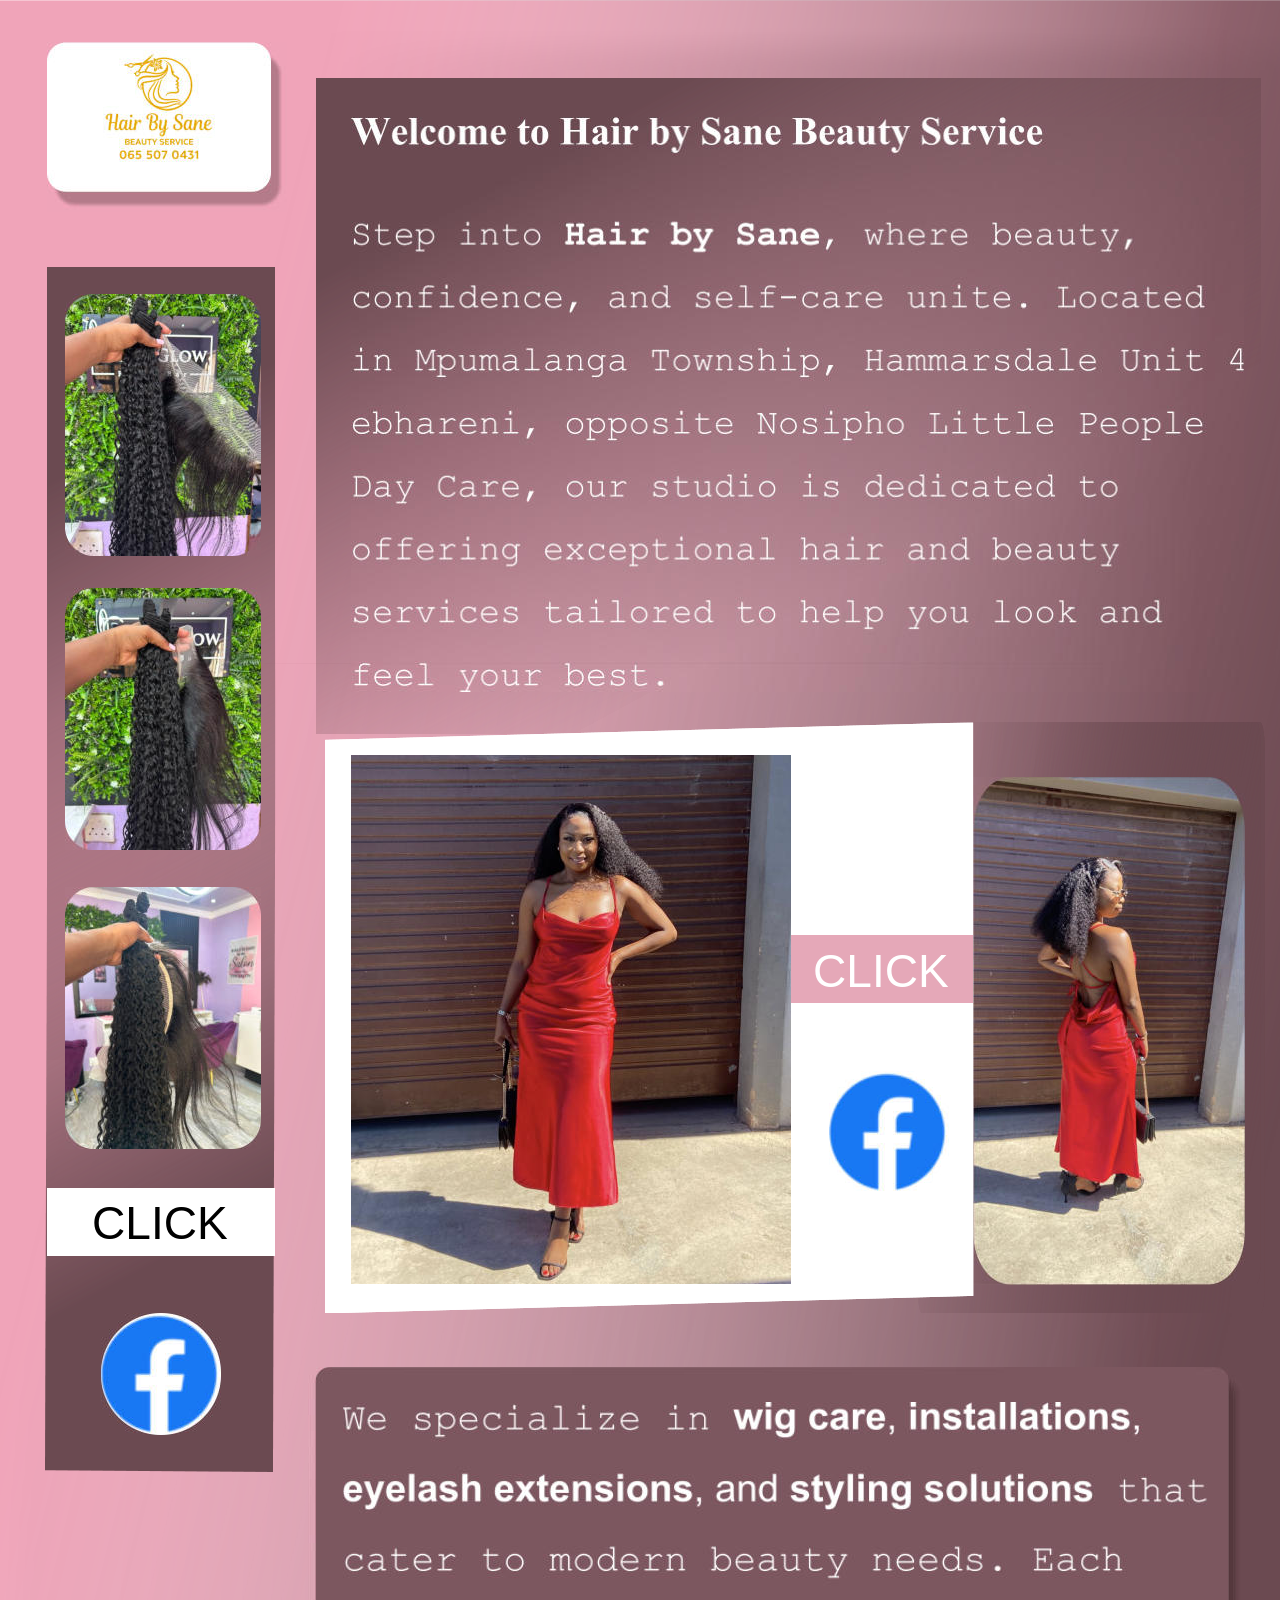
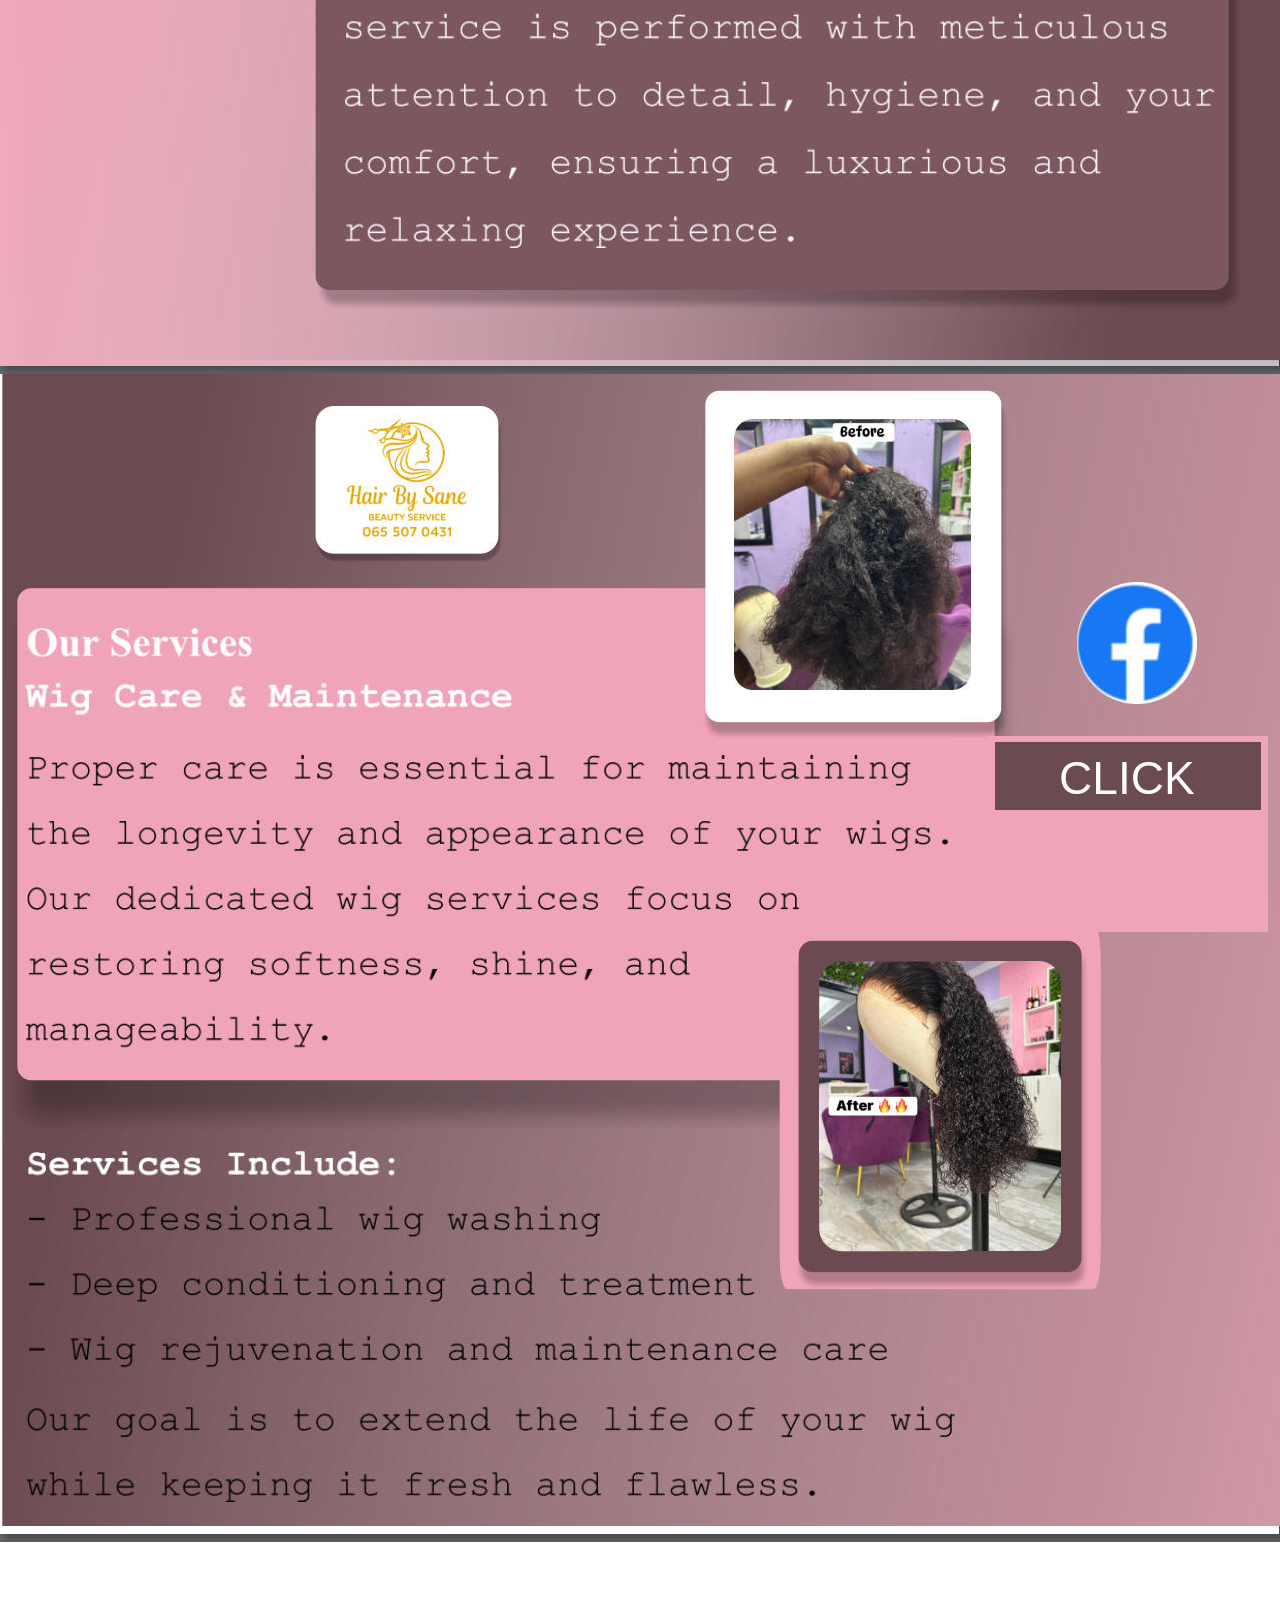
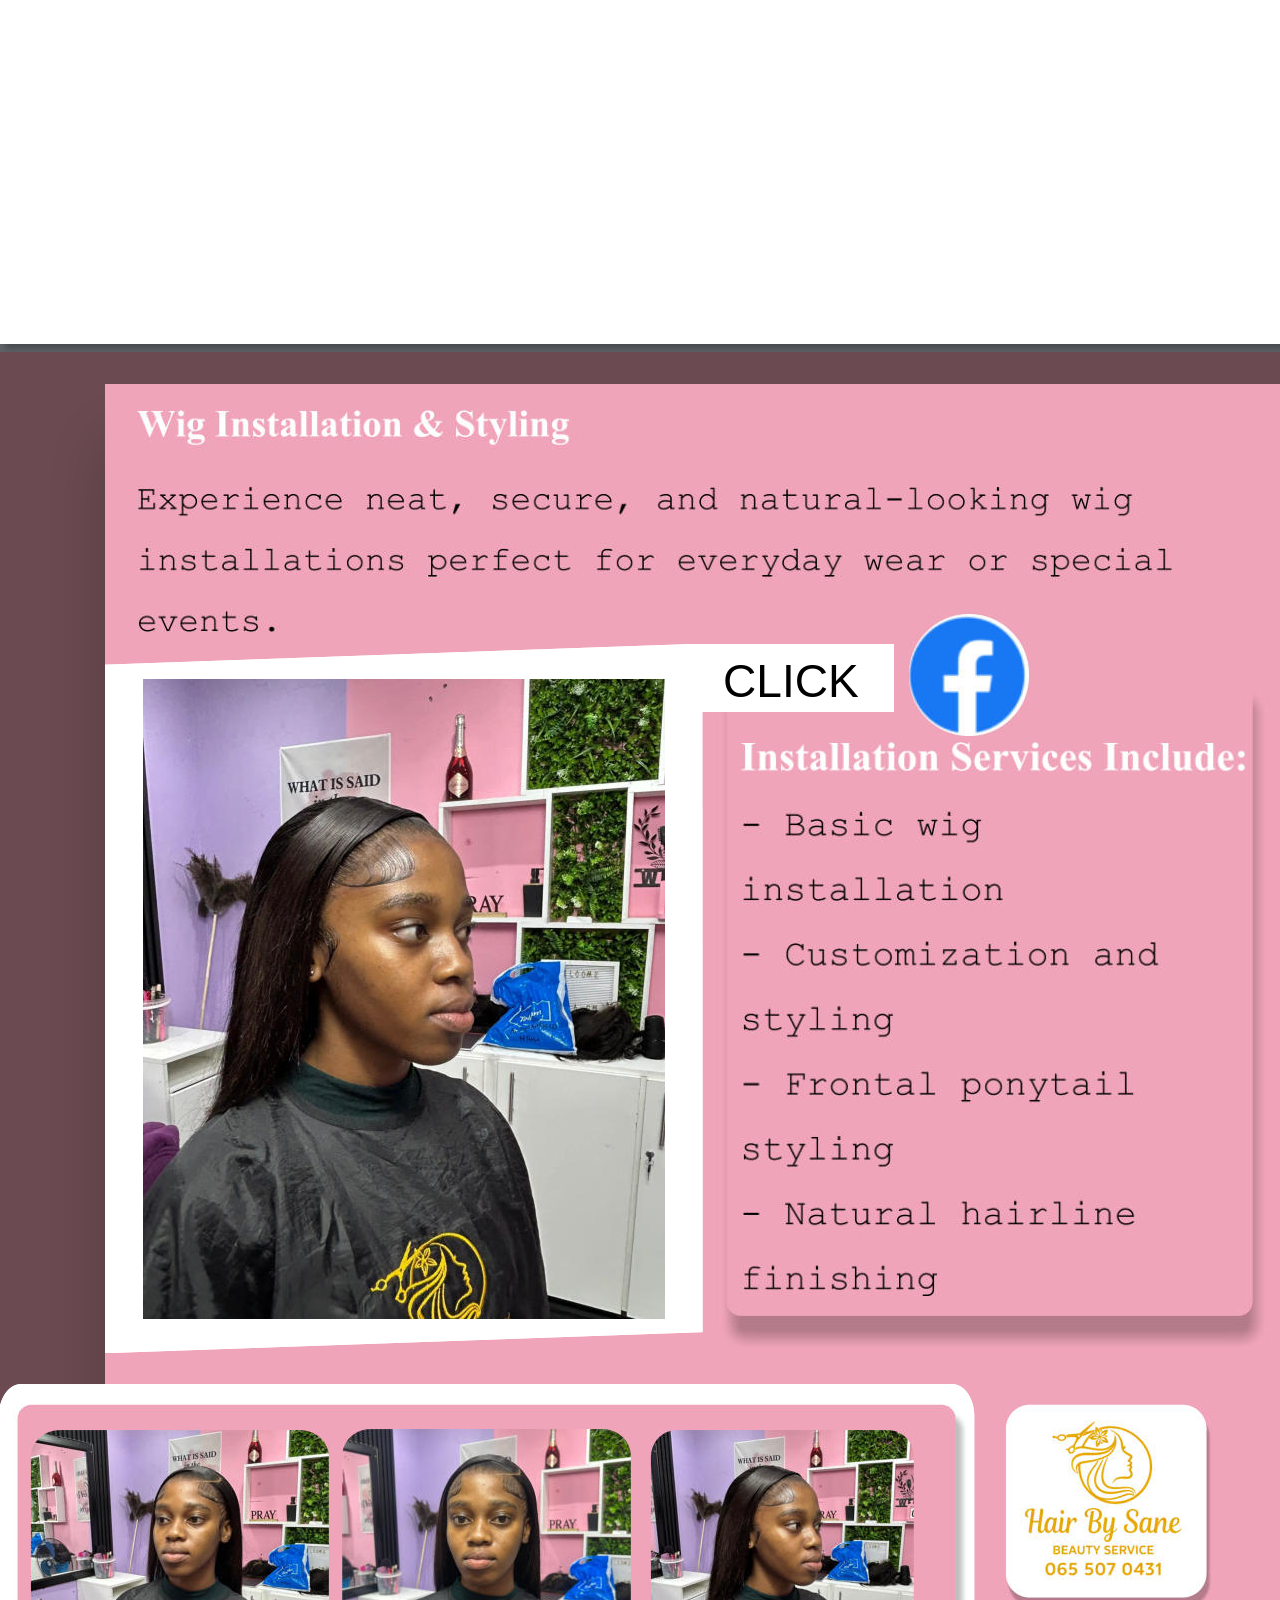
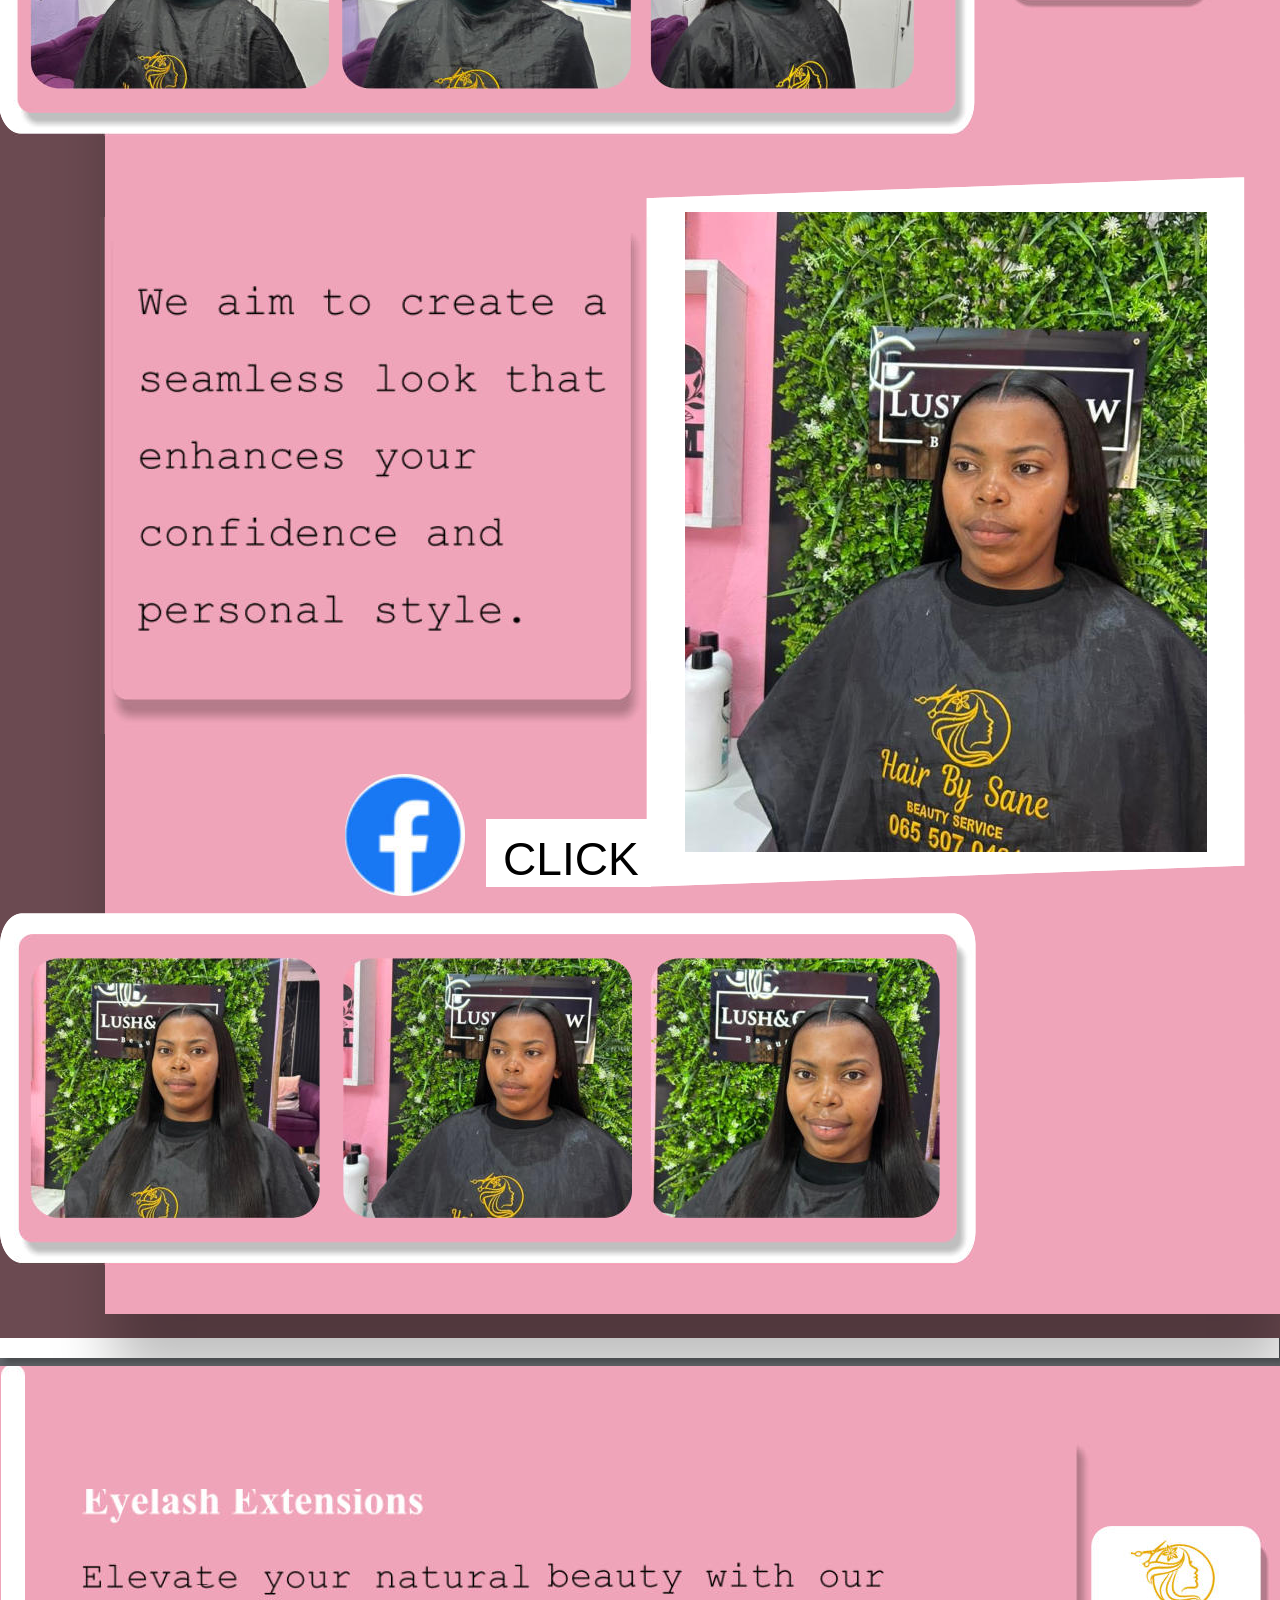
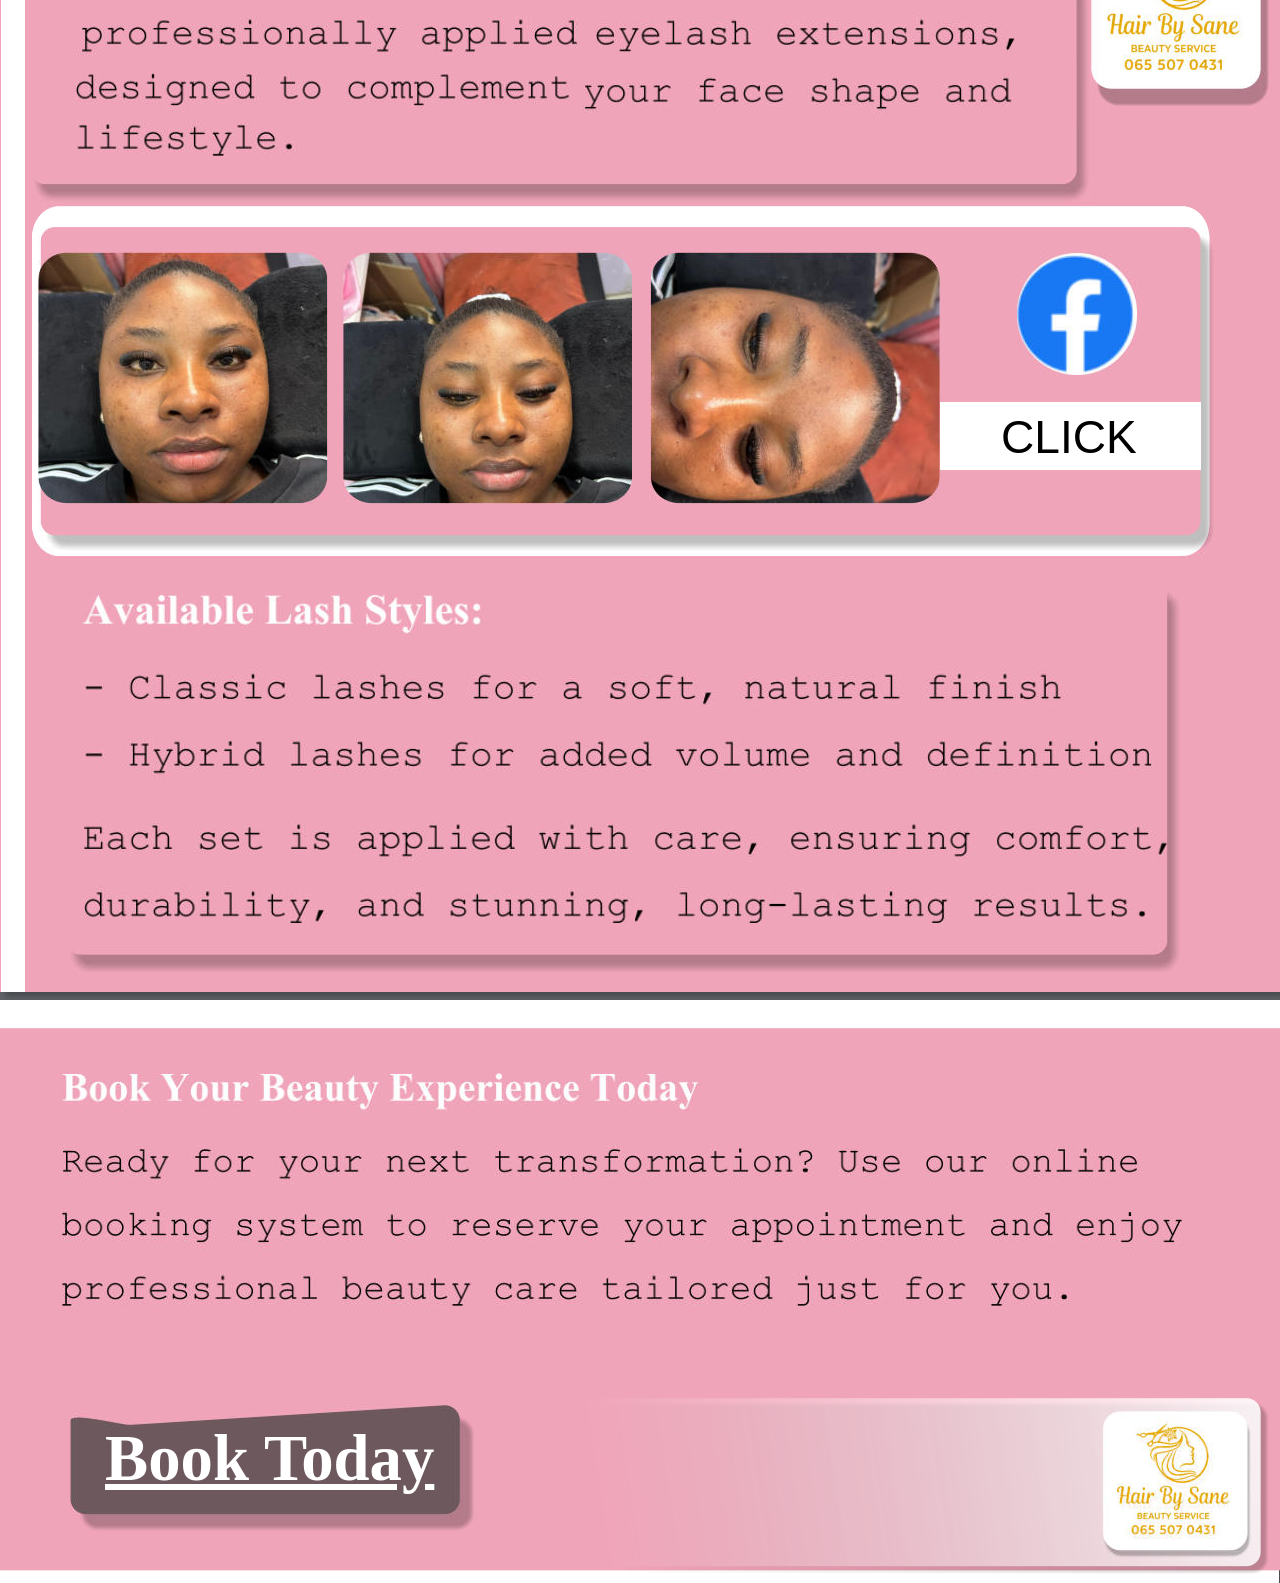
==== commit 06805f8b: "Add files via upload" ====
--- a/index.html
+++ b/index.html
@@ -4,23 +4,22 @@
  <meta http-equiv="X-UA-Compatible" content="IE=EDGE">
  <meta charset="utf-8">
  <meta name="Generator" content="Xara HTML filter v.9.6.0.33">
- <meta name="XAR Files" content="Hair-by-Sane-Beauty-Service-HSBS_htm_files/xr_files.txt">
+ <meta name="XAR Files" content="Hair-by-Sane-Beauty-Service-H_htm_files/xr_files.txt">
  <meta property="og:title" content="Welcome to Hair by Sane Beauty Service">
  <meta name="description" content="Step into Hair by Sane, where beauty, confidence, and self-care unite. Located in Mpumalanga Township, Hammarsdale Unit 4 ebhareni, opposite Nosipho Little People Day Care, our studio is dedicated to offering exceptional hair and beauty services tailored to help you look and feel your best."> 
- <title>Hair by Sane Beauty Service</title>
+ <title>Hair-by-Sane-Beauty-Service</title>
  <meta name="viewport" content="width=device-width, initial-scale=1">
- <link rel="stylesheet" href="Hair-by-Sane-Beauty-Service-HSBS_htm_files/xr_fonts.css">
+ <link rel="stylesheet" href="Hair-by-Sane-Beauty-Service-H_htm_files/xr_fonts.css">
  <script><!--
- if(navigator.userAgent.indexOf('MSIE')!=-1 || navigator.userAgent.indexOf('Trident')!=-1){ document.write('<link rel="stylesheet" href="Hair-by-Sane-Beauty-Service-HSBS_htm_files/xr_fontsie.css">');} 
- if(navigator.userAgent.indexOf('Android')!=-1){ document.write('<link rel="stylesheet" href="Hair-by-Sane-Beauty-Service-HSBS_htm_files/xr_fontsrep.css">');} 
+ if(navigator.userAgent.indexOf('MSIE')!=-1 || navigator.userAgent.indexOf('Trident')!=-1){ document.write('<link rel="stylesheet" href="Hair-by-Sane-Beauty-Service-H_htm_files/xr_fontsie.css">');} 
+ if(navigator.userAgent.indexOf('Android')!=-1){ document.write('<link rel="stylesheet" href="Hair-by-Sane-Beauty-Service-H_htm_files/xr_fontsrep.css">');} 
 --></script>
  <script>document.documentElement.className="xr_bgh0";</script>
- <link rel="stylesheet" href="Hair-by-Sane-Beauty-Service-HSBS_htm_files/xr_main.css">
- <link rel="stylesheet" href="Hair-by-Sane-Beauty-Service-HSBS_htm_files/custom_styles.css">
- <link rel="stylesheet" href="Hair-by-Sane-Beauty-Service-HSBS_htm_files/xr_text.css">
-  <!--=============== FAVICON ===============-->
- <link rel="shortcut icon" href="Hair-by-Sane-Beauty-Service-HSBS_htm_files/35.jpg" type="image/x-icon">  
- 
+ <link rel="stylesheet" href="Hair-by-Sane-Beauty-Service-H_htm_files/xr_main.css">
+ <link rel="stylesheet" href="Hair-by-Sane-Beauty-Service-H_htm_files/custom_styles.css">
+ <link rel="stylesheet" href="Hair-by-Sane-Beauty-Service-H_htm_files/xr_text.css">
+ <!--=============== FAVICON ===============-->
+ <link rel="shortcut icon" href="Hair-by-Sane-Beauty-Service-H_htm_files/33.jpg" type="image/x-icon">  
  <script>
  <!--
   var xr_bckgx=0,xr_bckgy=0;function xr_rx(){var ww=document.documentElement.clientWidth;
@@ -31,11 +30,11 @@
   window.onresize=xr_rx; window.onload=xr_rx;
  -->
 </script>
- <script src="Hair-by-Sane-Beauty-Service-HSBS_htm_files/replaceMobileFonts.js"></script>
+ <script src="Hair-by-Sane-Beauty-Service-H_htm_files/replaceMobileFonts.js"></script>
  <script>xr_spavert=1;xr_pagegap=4;</script>
- <link rel="stylesheet" href="Hair-by-Sane-Beauty-Service-HSBS_htm_files/ani.css">
+ <link rel="stylesheet" href="Hair-by-Sane-Beauty-Service-H_htm_files/ani.css">
  <style>
-  @media screen and (max-width: 1282px) {#xr_xr {top:0px;}}
+  @media screen and (max-width: 1286px) {#xr_xr {top:0px;}}
  </style>
 </head>
 <body style="background-color:#606468">
@@ -48,7 +47,7 @@
  <script>var xr_xr=document.getElementById("xr_xr")</script>
 <div id="xr_td" class="xr_td">
 <div class="xr_app xr_page0 xr_bgn_0_0_0" id="xr_page0" style="height: 1966px; left:0px;">
-<div id="xr_page_Hair-by-Sane-Beauty-Service-HSBS"></div>
+<div id="xr_page_Hair-by-Sane-Beauty-Service-H"></div>
 <div class="xr_apb xr_pp" style="width: 1279px; height: 1966px; top:0px; left:0px; background-color: white; box-shadow: 5px 5px 6px rgba(0,0,0,0.25);"></div>
 <div id="xr_xrc1" class="xr_ap xr_xrc" style="width: 1280px; height: 1966px; overflow:hidden;">
 <div class="xr_group">
@@ -57,13 +56,13 @@
 <div class="xr_group">
  <span class="xr_ar" style="left:0px;top:0px;width:1280px;height:663px; background-color: #4C4C4C;"></span>
 </div>
- <img class="xr_ap" src="Hair-by-Sane-Beauty-Service-HSBS_htm_files/1.jpg" alt="" title="" style="left:2px;top:1px;width:1278px;height:663px;">
+ <img class="xr_ap" src="Hair-by-Sane-Beauty-Service-H_htm_files/1.jpg" alt="" title="" style="left:2px;top:1px;width:1278px;height:663px;">
 <div class="xr_group">
  <span class="xr_ar" style="left:0px;top:0px;width:1280px;height:663px; background-color: #FFFFFF;"></span>
 </div>
- <img class="xr_ap" src="Hair-by-Sane-Beauty-Service-HSBS_htm_files/2.png" alt="" title="" style="left:-51px;top:0px;width:1390px;height:2046px;">
- <img class="xr_ap" src="Hair-by-Sane-Beauty-Service-HSBS_htm_files/3.png" alt="" title="" style="left:-33px;top:0px;width:1375px;height:2062px;">
- <img class="xr_ap" src="Hair-by-Sane-Beauty-Service-HSBS_htm_files/4.png" alt="" title="" style="left:917px;top:722px;width:348px;height:592px;">
+ <img class="xr_ap" src="Hair-by-Sane-Beauty-Service-H_htm_files/2.png" alt="" title="" style="left:-51px;top:0px;width:1390px;height:2046px;">
+ <img class="xr_ap" src="Hair-by-Sane-Beauty-Service-H_htm_files/3.png" alt="" title="" style="left:-33px;top:0px;width:1375px;height:2062px;">
+ <img class="xr_ap" src="Hair-by-Sane-Beauty-Service-H_htm_files/4.png" alt="" title="" style="left:917px;top:722px;width:348px;height:592px;">
 <div class="xr_group" style="-moz-opacity: 0.00;-khtml-opacity: 0.00;opacity: 0.00;filter:progid:DXImageTransform.Microsoft.Alpha(opacity=0); position:relative;">
  <span class="xr_ar" style="left:0px;top:0px;width:1280px;height:663px; background-color: #000000;-moz-opacity: 0.00;-khtml-opacity: 0.00;opacity: 0.00;filter:progid:DXImageTransform.Microsoft.Alpha(opacity=0);"></span>
 </div>
@@ -82,61 +81,54 @@
 <div class="xr_group" style="-moz-opacity: 0.00;-khtml-opacity: 0.00;opacity: 0.00;filter:progid:DXImageTransform.Microsoft.Alpha(opacity=0); position:relative;">
  <span class="xr_ar" style="left:30px;top:514px;width:313px;height:125px; background-color: #000000;-moz-opacity: 0.00;-khtml-opacity: 0.00;opacity: 0.00;filter:progid:DXImageTransform.Microsoft.Alpha(opacity=0);"></span>
 </div>
- <img class="xr_ap" src="Hair-by-Sane-Beauty-Service-HSBS_htm_files/5.png" alt="" title="" style="left:316px;top:78px;width:945px;height:656px;">
- <img class="xr_ap" src="Hair-by-Sane-Beauty-Service-HSBS_htm_files/6.png" alt="" title="" style="left:45px;top:267px;width:232px;height:1135px;">
- <img class="xr_ap" src="Hair-by-Sane-Beauty-Service-HSBS_htm_files/7.png" alt="" title="" style="left:957px;top:722px;width:304px;height:592px;">
- <img class="xr_ap" src="Hair-by-Sane-Beauty-Service-HSBS_htm_files/8.jpg" alt="" title="" style="left:973px;top:777px;width:272px;height:508px;">
- <img class="xr_ap" src="Hair-by-Sane-Beauty-Service-HSBS_htm_files/9.jpg" alt="" title="" style="left:47px;top:42px;width:240px;height:170px;">
- <img class="xr_ap" src="Hair-by-Sane-Beauty-Service-HSBS_htm_files/10.png" alt="" title="" style="left:324px;top:722px;width:634px;height:592px;">
- <img class="xr_ap" src="Hair-by-Sane-Beauty-Service-HSBS_htm_files/11.jpg" alt="" title="" style="left:351px;top:755px;width:440px;height:529px;">
- <img class="xr_ap" src="Hair-by-Sane-Beauty-Service-HSBS_htm_files/12.png" alt="" title="" style="left:47px;top:267px;width:228px;height:793px;">
- <img class="xr_ap" src="Hair-by-Sane-Beauty-Service-HSBS_htm_files/13.jpg" alt="" title="" style="left:308px;top:1367px;width:941px;height:551px;">
- <img class="xr_ap" src="Hair-by-Sane-Beauty-Service-HSBS_htm_files/14.jpg" alt="" title="" style="left:65px;top:294px;width:196px;height:262px;">
- <img class="xr_ap" src="Hair-by-Sane-Beauty-Service-HSBS_htm_files/15.jpg" alt="" title="" style="left:65px;top:887px;width:196px;height:262px;">
- <img class="xr_ap" src="Hair-by-Sane-Beauty-Service-HSBS_htm_files/16.jpg" alt="" title="" style="left:65px;top:588px;width:196px;height:262px;">
- <img class="xr_ap" src="Hair-by-Sane-Beauty-Service-HSBS_htm_files/17.jpg" alt="" title="" style="left:351px;top:117px;width:893px;height:575px;">
- <img class="xr_ap" src="Hair-by-Sane-Beauty-Service-HSBS_htm_files/18.jpg" alt="" title="" style="left:337px;top:1406px;width:871px;height:446px;">
+ <img class="xr_ap" src="Hair-by-Sane-Beauty-Service-H_htm_files/5.png" alt="" title="" style="left:316px;top:78px;width:945px;height:656px;">
+ <img class="xr_ap" src="Hair-by-Sane-Beauty-Service-H_htm_files/6.png" alt="" title="" style="left:45px;top:266px;width:232px;height:1206px;">
+ <img class="xr_ap" src="Hair-by-Sane-Beauty-Service-H_htm_files/7.png" alt="" title="" style="left:921px;top:722px;width:340px;height:563px;">
+ <img class="xr_ap" src="Hair-by-Sane-Beauty-Service-H_htm_files/8.jpg" alt="" title="" style="left:973px;top:777px;width:272px;height:508px;">
+ <img class="xr_ap" src="Hair-by-Sane-Beauty-Service-H_htm_files/9.jpg" alt="" title="" style="left:47px;top:42px;width:240px;height:170px;">
+ <img class="xr_ap" src="Hair-by-Sane-Beauty-Service-H_htm_files/10.png" alt="" title="" style="left:324px;top:722px;width:650px;height:592px;">
+ <img class="xr_ap" src="Hair-by-Sane-Beauty-Service-H_htm_files/11.jpg" alt="" title="" style="left:351px;top:755px;width:440px;height:529px;">
+ <img class="xr_ap" src="Hair-by-Sane-Beauty-Service-H_htm_files/12.png" alt="" title="" style="left:47px;top:267px;width:228px;height:793px;">
+ <img class="xr_ap" src="Hair-by-Sane-Beauty-Service-H_htm_files/13.jpg" alt="" title="" style="left:308px;top:1367px;width:941px;height:551px;">
+ <img class="xr_ap" src="Hair-by-Sane-Beauty-Service-H_htm_files/14.jpg" alt="" title="" style="left:65px;top:294px;width:196px;height:262px;">
+ <img class="xr_ap" src="Hair-by-Sane-Beauty-Service-H_htm_files/15.jpg" alt="" title="" style="left:65px;top:887px;width:196px;height:262px;">
+ <img class="xr_ap" src="Hair-by-Sane-Beauty-Service-H_htm_files/16.jpg" alt="" title="" style="left:65px;top:588px;width:196px;height:262px;">
+ <img class="xr_ap" src="Hair-by-Sane-Beauty-Service-H_htm_files/17.jpg" alt="" title="" style="left:351px;top:117px;width:893px;height:575px;">
+ <img class="xr_ap" src="Hair-by-Sane-Beauty-Service-H_htm_files/18.jpg" alt="" title="" style="left:343px;top:1402px;width:871px;height:446px;">
  <a href="https://www.facebook.com/share/p/1AqnTybVb2/" onclick="return(xr_nn());">
-  <img class="xr_ap" src="Hair-by-Sane-Beauty-Service-HSBS_htm_files/19.jpg" alt="" title="" style="left:92px;top:1257px;width:120px;height:122px;">
- </a>
- <img class="xr_ap" src="Hair-by-Sane-Beauty-Service-HSBS_htm_files/20.jpg" alt="" title="" style="left:30px;top:1176px;width:247px;height:52px;">
- <div class="xr_txt Normal_text_b xr_s0" style="position: absolute; left:101px; top:1215px; width:112px; height:10px;">
-  <span class="xr_tl Normal_text_b xr_s1" style="top: -33.76px;"><span class="Normal_text_b xr_s2" style="">CLICK</span></span>
+  <img class="xr_ap" src="Hair-by-Sane-Beauty-Service-H_htm_files/19.jpg" alt="" title="" style="left:101px;top:1313px;width:120px;height:122px;">
+ </a>
+ <img class="xr_ap" src="Hair-by-Sane-Beauty-Service-H_htm_files/20.jpg" alt="" title="" style="left:47px;top:1188px;width:228px;height:68px;">
+ <div class="xr_txt Normal_text xr_s0" style="position: absolute; left:92px; top:1238px; width:133px; height:10px;">
+  <span class="xr_tl Normal_text xr_s0" style="top: -41.71px;">CLICK</span>
+ </div>
+ <img class="xr_ap" src="Hair-by-Sane-Beauty-Service-H_htm_files/21.jpg" alt="" title="" style="left:791px;top:935px;width:182px;height:68px;">
+ <div class="xr_txt Normal_text xr_s1" style="position: absolute; left:813px; top:986px; width:133px; height:10px;">
+  <span class="xr_tl Normal_text xr_s1" style="top: -41.71px;">CLICK</span>
  </div>
  <a href="https://www.facebook.com/share/1CS2KrgkJT/" onclick="return(xr_nn());">
-  <img class="xr_ap" src="Hair-by-Sane-Beauty-Service-HSBS_htm_files/21.jpg" alt="" title="" style="left:816px;top:970px;width:120px;height:122px;">
- </a>
- <img class="xr_ap" src="Hair-by-Sane-Beauty-Service-HSBS_htm_files/22.jpg" alt="" title="" style="left:798px;top:850px;width:160px;height:52px;">
- <div class="xr_txt Normal_text_b xr_s0" style="position: absolute; left:820px; top:889px; width:112px; height:10px;">
-  <span class="xr_tl Normal_text_b xr_s1" style="top: -33.76px;"><span class="Normal_text_b xr_s2" style="">CLICK</span></span>
- </div>
-</div>
-</div>
-<div class="xr_app xr_page1 xr_bgn_1_0_0" id="xr_page1" style="height: 373px; left:0px;">
-<div id="xr_page_Hair-by-Sane-Beauty-Service-HSBS_2"></div>
-<div class="xr_apb xr_pp" style="width: 1285px; height: 373px; top:0px; left:0px; background-color: white; box-shadow: 5px 5px 6px rgba(0,0,0,0.25);"></div>
-<div id="xr_xrc2" class="xr_ap xr_xrc" style="width: 1286px; height: 373px; overflow:hidden;">
-<iframe data-testid="embed-iframe" style="border-radius:12px" src="https://open.spotify.com/embed/album/1S1PCxq33sch1EPm0fC2TV?utm_source=generator" width="1286" height="540" frameBorder="0" allowfullscreen="" allow="autoplay; clipboard-write; encrypted-media; fullscreen; picture-in-picture" loading="lazy"></iframe>
-</div>
-</div>
-<div class="xr_app xr_page2 xr_bgn_2_0_0" id="xr_page2" style="height: 1463px; left:0px;">
-<div id="xr_page_Hair-by-Sane-Beauty-Service-HSBS_3"></div>
-<div class="xr_apb xr_pp" style="width: 1279px; height: 1463px; top:0px; left:0px; background-color: white; box-shadow: 5px 5px 6px rgba(0,0,0,0.25);"></div>
-<div id="xr_xrc3" class="xr_ap xr_xrc" style="width: 1280px; height: 1463px; overflow:hidden;">
- <a href="https://www.instagram.com/ladynam_bm/" onclick="return(xr_nn());">
-  <img class="xr_ap" src="Hair-by-Sane-Beauty-Service-HSBS_htm_files/23.png" alt="" title="" style="left:31px;top:674px;width:36px;height:1px;">
- </a>
- <img class="xr_ap" src="Hair-by-Sane-Beauty-Service-HSBS_htm_files/24.png" alt="" title="" style="left:2px;top:-1px;width:1281px;height:1457px;">
- <img class="xr_ap" src="Hair-by-Sane-Beauty-Service-HSBS_htm_files/25.png" alt="" title="" style="left:2px;top:0px;width:1281px;height:1456px;">
+  <img class="xr_ap" src="Hair-by-Sane-Beauty-Service-H_htm_files/22.jpg" alt="" title="" style="left:829px;top:1071px;width:120px;height:122px;">
+ </a>
+</div>
+</div>
+<div class="xr_app xr_page1 xr_bgn_1_0_0" id="xr_page1" style="height: 1160px; left:0px;">
+<div id="xr_page_Hair-by-Sane-Beauty-Service-H_2"></div>
+<div class="xr_apb xr_pp" style="width: 1279px; height: 1160px; top:0px; left:0px; background-color: white; box-shadow: 5px 5px 6px rgba(0,0,0,0.25);"></div>
+<div id="xr_xrc2" class="xr_ap xr_xrc" style="width: 1280px; height: 1160px; overflow:hidden;">
+ <a href="https://www.instagram.com/ladynam_bm/" onclick="return(xr_nn());">
+  <img class="xr_ap" src="Hair-by-Sane-Beauty-Service-H_htm_files/23.png" alt="" title="" style="left:31px;top:673px;width:36px;height:1px;">
+ </a>
+ <img class="xr_ap" src="Hair-by-Sane-Beauty-Service-H_htm_files/24.png" alt="" title="" style="left:2px;top:-1px;width:1281px;height:1154px;">
+ <img class="xr_ap" src="Hair-by-Sane-Beauty-Service-H_htm_files/25.png" alt="" title="" style="left:2px;top:-1px;width:1281px;height:1154px;">
 <div class="xr_group" style="-moz-opacity: 0.00;-khtml-opacity: 0.00;opacity: 0.00;filter:progid:DXImageTransform.Microsoft.Alpha(opacity=0); position:relative;">
  <span class="xr_ar" style="left:0px;top:0px;width:1280px;height:720px; background-color: #000000;-moz-opacity: 0.00;-khtml-opacity: 0.00;opacity: 0.00;filter:progid:DXImageTransform.Microsoft.Alpha(opacity=0);"></span>
 </div>
- <img class="xr_ap" src="Hair-by-Sane-Beauty-Service-HSBS_htm_files/26.png" alt="" title="" style="left:-5px;top:-209px;width:1281px;height:848px;">
-<div class="xr_group" style="-moz-opacity: 0.00;-khtml-opacity: 0.00;opacity: 0.00;filter:progid:DXImageTransform.Microsoft.Alpha(opacity=0); position:relative;">
- <span class="xr_ar" style="left:460px;top:176px;width:785px;height:279px; background-color: #000000;-moz-opacity: 0.00;-khtml-opacity: 0.00;opacity: 0.00;filter:progid:DXImageTransform.Microsoft.Alpha(opacity=0);"></span>
-</div>
- <a href="https://www.instagram.com/ladynam_bm/" onclick="return(xr_nn());">
-  <img class="xr_ap" src="Hair-by-Sane-Beauty-Service-HSBS_htm_files/27.png" alt="" title="" style="left:30px;top:674px;width:27px;height:1px;">
+ <img class="xr_ap" src="Hair-by-Sane-Beauty-Service-H_htm_files/26.png" alt="" title="" style="left:-5px;top:-210px;width:1281px;height:848px;">
+<div class="xr_group" style="-moz-opacity: 0.00;-khtml-opacity: 0.00;opacity: 0.00;filter:progid:DXImageTransform.Microsoft.Alpha(opacity=0); position:relative;">
+ <span class="xr_ar" style="left:460px;top:176px;width:785px;height:279px; background-color: #000000;-moz-opacity: 0.00;-khtml-opacity: 0.00;opacity: 0.00;filter:progid:DXImageTransform.Microsoft.Alpha(opacity=0);"></span>
+</div>
+ <a href="https://www.instagram.com/ladynam_bm/" onclick="return(xr_nn());">
+  <img class="xr_ap" src="Hair-by-Sane-Beauty-Service-H_htm_files/27.png" alt="" title="" style="left:30px;top:673px;width:27px;height:1px;">
  </a>
 <div class="xr_group" style="-moz-opacity: 0.00;-khtml-opacity: 0.00;opacity: 0.00;filter:progid:DXImageTransform.Microsoft.Alpha(opacity=0); position:relative;">
  <span class="xr_ar" style="left:25px;top:674px;width:36px;height:38px; background-color: #000000;-moz-opacity: 0.00;-khtml-opacity: 0.00;opacity: 0.00;filter:progid:DXImageTransform.Microsoft.Alpha(opacity=0);"></span>
@@ -147,60 +139,62 @@
 <div class="xr_group" style="-moz-opacity: 0.00;-khtml-opacity: 0.00;opacity: 0.00;filter:progid:DXImageTransform.Microsoft.Alpha(opacity=0); position:relative;">
  <span class="xr_ar" style="left:33px;top:588px;width:299px;height:48px; background-color: #000000;-moz-opacity: 0.00;-khtml-opacity: 0.00;opacity: 0.00;filter:progid:DXImageTransform.Microsoft.Alpha(opacity=0);"></span>
 </div>
- <img class="xr_ap" src="Hair-by-Sane-Beauty-Service-HSBS_htm_files/28.png" alt="" title="" style="left:28px;top:19px;width:505px;height:186px;">
-<div class="xr_group" style="-moz-opacity: 0.00;-khtml-opacity: 0.00;opacity: 0.00;filter:progid:DXImageTransform.Microsoft.Alpha(opacity=0); position:relative;">
- <span class="xr_ar" style="left:33px;top:522px;width:282px;height:48px; background-color: #000000;-moz-opacity: 0.00;-khtml-opacity: 0.00;opacity: 0.00;filter:progid:DXImageTransform.Microsoft.Alpha(opacity=0);"></span>
-</div>
- <img class="xr_ap" src="Hair-by-Sane-Beauty-Service-HSBS_htm_files/29.jpg" alt="" title="" style="left:-14px;top:851px;width:1054px;height:631px;">
-<div class="xr_group" style="-moz-opacity: 0.00;-khtml-opacity: 0.00;opacity: 0.00;filter:progid:DXImageTransform.Microsoft.Alpha(opacity=0); position:relative;">
- <span class="xr_ar" style="left:30px;top:514px;width:313px;height:125px; background-color: #000000;-moz-opacity: 0.00;-khtml-opacity: 0.00;opacity: 0.00;filter:progid:DXImageTransform.Microsoft.Alpha(opacity=0);"></span>
-</div>
- <img class="xr_ap" src="Hair-by-Sane-Beauty-Service-HSBS_htm_files/30.jpg" alt="" title="" style="left:-16px;top:214px;width:1058px;height:683px;">
- <img class="xr_ap" src="Hair-by-Sane-Beauty-Service-HSBS_htm_files/31.png" alt="" title="" style="left:674px;top:89px;width:321px;height:366px;">
- <img class="xr_ap" src="Hair-by-Sane-Beauty-Service-HSBS_htm_files/32.jpg" alt="" title="" style="left:681px;top:106px;width:307px;height:356px;">
- <img class="xr_ap" src="Hair-by-Sane-Beauty-Service-HSBS_htm_files/33.png" alt="" title="" style="left:67px;top:850px;width:289px;height:251px;">
- <img class="xr_ap" src="Hair-by-Sane-Beauty-Service-HSBS_htm_files/34.jpg" alt="" title="" style="left:714px;top:127px;width:242px;height:290px;">
- <img class="xr_ap" src="Hair-by-Sane-Beauty-Service-HSBS_htm_files/35.jpg" alt="" title="" style="left:313px;top:32px;width:192px;height:159px;">
- <img class="xr_ap" src="Hair-by-Sane-Beauty-Service-HSBS_htm_files/36.png" alt="" title="" style="left:840px;top:712px;width:332px;height:366px;">
- <img class="xr_ap" src="Hair-by-Sane-Beauty-Service-HSBS_htm_files/37.jpg" alt="" title="" style="left:848px;top:729px;width:321px;height:356px;">
- <img class="xr_ap" src="Hair-by-Sane-Beauty-Service-HSBS_htm_files/38.jpg" alt="" title="" style="left:877px;top:750px;width:254px;height:290px;">
- <img class="xr_ap" src="Hair-by-Sane-Beauty-Service-HSBS_htm_files/39.jpg" alt="" title="" style="left:51px;top:245px;width:930px;height:1118px;">
- <img class="xr_ap" src="Hair-by-Sane-Beauty-Service-HSBS_htm_files/40.png" alt="" title="" style="left:973px;top:89px;width:288px;height:251px;">
+<div class="xr_group" style="-moz-opacity: 0.00;-khtml-opacity: 0.00;opacity: 0.00;filter:progid:DXImageTransform.Microsoft.Alpha(opacity=0); position:relative;">
+ <span class="xr_ar" style="left:33px;top:522px;width:282px;height:48px; background-color: #000000;-moz-opacity: 0.00;-khtml-opacity: 0.00;opacity: 0.00;filter:progid:DXImageTransform.Microsoft.Alpha(opacity=0);"></span>
+</div>
+<div class="xr_group" style="-moz-opacity: 0.00;-khtml-opacity: 0.00;opacity: 0.00;filter:progid:DXImageTransform.Microsoft.Alpha(opacity=0); position:relative;">
+ <span class="xr_ar" style="left:30px;top:514px;width:313px;height:125px; background-color: #000000;-moz-opacity: 0.00;-khtml-opacity: 0.00;opacity: 0.00;filter:progid:DXImageTransform.Microsoft.Alpha(opacity=0);"></span>
+</div>
+ <img class="xr_ap" src="Hair-by-Sane-Beauty-Service-H_htm_files/28.jpg" alt="" title="" style="left:-9px;top:214px;width:1044px;height:562px;">
+ <img class="xr_ap" src="Hair-by-Sane-Beauty-Service-H_htm_files/29.png" alt="" title="" style="left:779px;top:549px;width:322px;height:367px;">
+ <img class="xr_ap" src="Hair-by-Sane-Beauty-Service-H_htm_files/30.jpg" alt="" title="" style="left:789px;top:566px;width:307px;height:356px;">
+ <img class="xr_ap" src="Hair-by-Sane-Beauty-Service-H_htm_files/31.png" alt="" title="" style="left:67px;top:850px;width:289px;height:251px;">
+ <img class="xr_ap" src="Hair-by-Sane-Beauty-Service-H_htm_files/32.jpg" alt="" title="" style="left:819px;top:587px;width:242px;height:290px;">
+ <img class="xr_ap" src="Hair-by-Sane-Beauty-Service-H_htm_files/33.jpg" alt="" title="" style="left:313px;top:32px;width:192px;height:159px;">
+ <img class="xr_ap" src="Hair-by-Sane-Beauty-Service-H_htm_files/34.png" alt="" title="" style="left:715px;top:32px;width:275px;height:303px;">
+ <img class="xr_ap" src="Hair-by-Sane-Beauty-Service-H_htm_files/35.jpg" alt="" title="" style="left:695px;top:16px;width:321px;height:356px;">
+ <img class="xr_ap" src="Hair-by-Sane-Beauty-Service-H_htm_files/36.jpg" alt="" title="" style="left:734px;top:45px;width:237px;height:271px;">
+ <img class="xr_ap" src="Hair-by-Sane-Beauty-Service-H_htm_files/37.jpg" alt="" title="" style="left:25px;top:322px;width:930px;height:392px;">
+ <img class="xr_ap" src="Hair-by-Sane-Beauty-Service-H_htm_files/38.jpg" alt="" title="" style="left:25px;top:254px;width:287px;height:68px;">
+ <img class="xr_ap" src="Hair-by-Sane-Beauty-Service-H_htm_files/39.jpg" alt="" title="" style="left:25px;top:265px;width:515px;height:120px;">
+ <img class="xr_ap" src="Hair-by-Sane-Beauty-Service-H_htm_files/40.jpg" alt="" title="" style="left:25px;top:750px;width:643px;height:104px;">
+ <img class="xr_ap" src="Hair-by-Sane-Beauty-Service-H_htm_files/41.jpg" alt="" title="" style="left:25px;top:779px;width:930px;height:232px;">
+ <img class="xr_ap" src="Hair-by-Sane-Beauty-Service-H_htm_files/42.jpg" alt="" title="" style="left:25px;top:1026px;width:930px;height:102px;">
+ <img class="xr_ap" src="Hair-by-Sane-Beauty-Service-H_htm_files/43.jpg" alt="" title="" style="left:988px;top:362px;width:280px;height:196px;">
+ <img class="xr_ap" src="Hair-by-Sane-Beauty-Service-H_htm_files/44.jpg" alt="" title="" style="left:995px;top:368px;width:266px;height:68px;">
+ <div class="xr_txt Normal_text xr_s1" style="position: absolute; left:1059px; top:419px; width:133px; height:10px;">
+  <span class="xr_tl Normal_text xr_s1" style="top: -41.71px;">CLICK</span>
+ </div>
  <a href="https://www.facebook.com/share/p/1LArj1TfXJ/" onclick="return(xr_nn());">
-  <img class="xr_ap" src="Hair-by-Sane-Beauty-Service-HSBS_htm_files/41.jpg" alt="" title="" style="left:1057px;top:154px;width:120px;height:122px;">
- </a>
- <img class="xr_ap" src="Hair-by-Sane-Beauty-Service-HSBS_htm_files/42.jpg" alt="" title="" style="left:995px;top:288px;width:266px;height:52px;">
- <div class="xr_txt Normal_text_b xr_s0" style="position: absolute; left:1061px; top:327px; width:112px; height:10px;">
-  <span class="xr_tl Normal_text_b xr_s1" style="top: -33.76px;"><span class="Normal_text_b xr_s2" style="">CLICK</span></span>
- </div>
-</div>
-</div>
-<div class="xr_app xr_page3 xr_bgn_3_0_0" id="xr_page3" style="height: 2565px; left:0px;">
-<div id="xr_page_Hair-by-Sane-Beauty-Service-HSBS_4"></div>
-<div class="xr_apb xr_pp" style="width: 1279px; height: 2565px; top:0px; left:0px; background-color: white; box-shadow: 5px 5px 6px rgba(0,0,0,0.25);"></div>
-<div id="xr_xrc4" class="xr_ap xr_xrc" style="width: 1280px; height: 2565px; overflow:hidden;">
-<div class="xr_group">
- <span class="xr_ar" style="left:0px;top:0px;width:1280px;height:1435px; background-color: #4C4C4C;"></span>
-</div>
- <img class="xr_ap" src="Hair-by-Sane-Beauty-Service-HSBS_htm_files/43.jpg" alt="" title="" style="left:1px;top:2px;width:1279px;height:1434px;">
-<div class="xr_group">
- <span class="xr_ar" style="left:0px;top:0px;width:1280px;height:1435px; background-color: #FFFFFF;"></span>
-</div>
-<div class="xr_group">
- <span class="xr_ar" style="left:0px;top:0px;width:1280px;height:720px; background-color: #FFFFFF;"></span>
+  <img class="xr_ap" src="Hair-by-Sane-Beauty-Service-H_htm_files/45.jpg" alt="" title="" style="left:1077px;top:208px;width:120px;height:122px;">
+ </a>
+</div>
+</div>
+<div class="xr_app xr_page2 xr_bgn_2_0_0" id="xr_page2" style="height: 402px; left:0px;">
+<div id="xr_page_Hair-by-Sane-Beauty-Service-H_3"></div>
+<div class="xr_apb xr_pp" style="width: 1293px; height: 402px; top:0px; left:0px; background-color: white; box-shadow: 5px 5px 6px rgba(0,0,0,0.25);"></div>
+<div id="xr_xrc3" class="xr_ap xr_xrc" style="width: 1294px; height: 402px; overflow:hidden;">
+<iframe data-testid="embed-iframe" style="border-radius:12px" src="https://open.spotify.com/embed/album/1S1PCxq33sch1EPm0fC2TV?utm_source=generator" width="1286" height="540" frameBorder="0" allowfullscreen="" allow="autoplay; clipboard-write; encrypted-media; fullscreen; picture-in-picture" loading="lazy"></iframe>    
+</div>
+</div>
+<div class="xr_app xr_page3 xr_bgn_3_0_0" id="xr_page3" style="height: 2606px; left:0px;">
+<div id="xr_page_Hair-by-Sane-Beauty-Service-H_4"></div>
+<div class="xr_apb xr_pp" style="width: 1279px; height: 2606px; top:0px; left:0px; background-color: white; box-shadow: 5px 5px 6px rgba(0,0,0,0.25);"></div>
+<div id="xr_xrc4" class="xr_ap xr_xrc" style="width: 1280px; height: 2606px; overflow:hidden;">
+<div class="xr_group">
+ <span class="xr_ar" style="left:-1px;top:-4px;width:1281px;height:2590px; background-color: #6B4A51;"></span>
 </div>
  <!--[if lt IE 9]>
- <img class="xr_ap" src="Hair-by-Sane-Beauty-Service-HSBS_htm_files/44.jpg" alt="" title="" style="left:-49px;top:-2px;width:1399px;height:2667px;">
+ <img class="xr_ap" src="Hair-by-Sane-Beauty-Service-H_htm_files/46.jpg" alt="" title="" style="left:56px;top:32px;width:1289px;height:2650px;">
  <![endif]-->
  <!--[if gte IE 9]><!-->
- <img class="xr_ap" src="Hair-by-Sane-Beauty-Service-HSBS_htm_files/45.jpg" alt="" title="" style="left:-1px;top:-1px;width:1284px;height:2546px; box-shadow: 9px 63px 56px rgba(0,0,0,0.25);">
+ <img class="xr_ap" src="Hair-by-Sane-Beauty-Service-H_htm_files/47.jpg" alt="" title="" style="left:105px;top:32px;width:1175px;height:2530px; box-shadow: 8px 63px 55px rgba(0,0,0,0.25);"/>
  <!--<![endif]-->
- <img class="xr_ap" src="Hair-by-Sane-Beauty-Service-HSBS_htm_files/46.png" alt="" title="" style="left:104px;top:292px;width:599px;height:710px;">
- <img class="xr_ap" src="Hair-by-Sane-Beauty-Service-HSBS_htm_files/47.jpg" alt="" title="" style="left:143px;top:327px;width:522px;height:640px;">
- <a href="https://www.instagram.com/ladynam_bm/" onclick="return(xr_nn());">
-  <img class="xr_ap" src="Hair-by-Sane-Beauty-Service-HSBS_htm_files/23.png" alt="" title="" style="left:31px;top:674px;width:36px;height:1px;">
- </a>
- <img class="xr_ap" src="Hair-by-Sane-Beauty-Service-HSBS_htm_files/48.png" alt="" title="" style="left:31px;top:673px;width:36px;height:2px;">
+ <img class="xr_ap" src="Hair-by-Sane-Beauty-Service-H_htm_files/48.png" alt="" title="" style="left:104px;top:291px;width:599px;height:711px;">
+ <img class="xr_ap" src="Hair-by-Sane-Beauty-Service-H_htm_files/49.jpg" alt="" title="" style="left:143px;top:327px;width:522px;height:640px;">
+ <a href="https://www.instagram.com/ladynam_bm/" onclick="return(xr_nn());">
+  <img class="xr_ap" src="Hair-by-Sane-Beauty-Service-H_htm_files/23.png" alt="" title="" style="left:31px;top:673px;width:36px;height:1px;">
+ </a>
 <div class="xr_group" style="-moz-opacity: 0.00;-khtml-opacity: 0.00;opacity: 0.00;filter:progid:DXImageTransform.Microsoft.Alpha(opacity=0); position:relative;">
  <span class="xr_ar" style="left:0px;top:0px;width:1280px;height:720px; background-color: #000000;-moz-opacity: 0.00;-khtml-opacity: 0.00;opacity: 0.00;filter:progid:DXImageTransform.Microsoft.Alpha(opacity=0);"></span>
 </div>
@@ -208,16 +202,14 @@
  <span class="xr_ar" style="left:460px;top:176px;width:785px;height:279px; background-color: #000000;-moz-opacity: 0.00;-khtml-opacity: 0.00;opacity: 0.00;filter:progid:DXImageTransform.Microsoft.Alpha(opacity=0);"></span>
 </div>
  <a href="https://www.instagram.com/ladynam_bm/" onclick="return(xr_nn());">
-  <img class="xr_ap" src="Hair-by-Sane-Beauty-Service-HSBS_htm_files/27.png" alt="" title="" style="left:30px;top:674px;width:27px;height:1px;">
- </a>
- <img class="xr_ap" src="Hair-by-Sane-Beauty-Service-HSBS_htm_files/49.png" alt="" title="" style="left:30px;top:673px;width:27px;height:2px;">
+  <img class="xr_ap" src="Hair-by-Sane-Beauty-Service-H_htm_files/27.png" alt="" title="" style="left:30px;top:673px;width:27px;height:1px;">
+ </a>
 <div class="xr_group" style="-moz-opacity: 0.00;-khtml-opacity: 0.00;opacity: 0.00;filter:progid:DXImageTransform.Microsoft.Alpha(opacity=0); position:relative;">
  <span class="xr_ar" style="left:25px;top:674px;width:36px;height:38px; background-color: #000000;-moz-opacity: 0.00;-khtml-opacity: 0.00;opacity: 0.00;filter:progid:DXImageTransform.Microsoft.Alpha(opacity=0);"></span>
 </div>
 <div class="xr_group" style="-moz-opacity: 0.00;-khtml-opacity: 0.00;opacity: 0.00;filter:progid:DXImageTransform.Microsoft.Alpha(opacity=0); position:relative;">
  <span class="xr_ar" style="left:1083px;top:28px;width:177px;height:60px; background-color: #000000;-moz-opacity: 0.00;-khtml-opacity: 0.00;opacity: 0.00;filter:progid:DXImageTransform.Microsoft.Alpha(opacity=0);"></span>
 </div>
- <img class="xr_ap" src="Hair-by-Sane-Beauty-Service-HSBS_htm_files/50.jpg" alt="" title="" style="left:1px;top:-2px;width:24px;height:2236px;">
 <div class="xr_group" style="-moz-opacity: 0.00;-khtml-opacity: 0.00;opacity: 0.00;filter:progid:DXImageTransform.Microsoft.Alpha(opacity=0); position:relative;">
  <span class="xr_ar" style="left:33px;top:588px;width:299px;height:48px; background-color: #000000;-moz-opacity: 0.00;-khtml-opacity: 0.00;opacity: 0.00;filter:progid:DXImageTransform.Microsoft.Alpha(opacity=0);"></span>
 </div>
@@ -227,51 +219,50 @@
 <div class="xr_group" style="-moz-opacity: 0.00;-khtml-opacity: 0.00;opacity: 0.00;filter:progid:DXImageTransform.Microsoft.Alpha(opacity=0); position:relative;">
  <span class="xr_ar" style="left:30px;top:514px;width:313px;height:125px; background-color: #000000;-moz-opacity: 0.00;-khtml-opacity: 0.00;opacity: 0.00;filter:progid:DXImageTransform.Microsoft.Alpha(opacity=0);"></span>
 </div>
- <div class="xr_txt Normal_text xr_s3" style="position: absolute; left:36px; top:699px; width:16px; height:10px;">
-  <span class="xr_tl Normal_text xr_s3" style="top: -15.23px;"><a href="https://www.instagram.com/ladynam_bm/" onclick="">05</a></span>
- </div>
- <img class="xr_ap" src="Hair-by-Sane-Beauty-Service-HSBS_htm_files/51.png" alt="" title="" style="left:-2px;top:1032px;width:977px;height:350px;">
- <img class="xr_ap" src="Hair-by-Sane-Beauty-Service-HSBS_htm_files/52.jpg" alt="" title="" style="left:13px;top:1053px;width:961px;height:331px;">
- <img class="xr_ap" src="Hair-by-Sane-Beauty-Service-HSBS_htm_files/53.jpg" alt="" title="" style="left:650px;top:1088px;width:264px;height:249px;">
- <img class="xr_ap" src="Hair-by-Sane-Beauty-Service-HSBS_htm_files/54.jpg" alt="" title="" style="left:342px;top:1077px;width:289px;height:260px;">
- <img class="xr_ap" src="Hair-by-Sane-Beauty-Service-HSBS_htm_files/55.jpg" alt="" title="" style="left:30px;top:1078px;width:299px;height:259px;">
- <img class="xr_ap" src="Hair-by-Sane-Beauty-Service-HSBS_htm_files/56.jpg" alt="" title="" style="left:709px;top:323px;width:577px;height:686px;">
- <img class="xr_ap" src="Hair-by-Sane-Beauty-Service-HSBS_htm_files/57.png" alt="" title="" style="left:646px;top:1425px;width:599px;height:711px;">
- <img class="xr_ap" src="Hair-by-Sane-Beauty-Service-HSBS_htm_files/58.jpg" alt="" title="" style="left:685px;top:1460px;width:522px;height:640px;">
- <img class="xr_ap" src="Hair-by-Sane-Beauty-Service-HSBS_htm_files/59.png" alt="" title="" style="left:0px;top:2161px;width:976px;height:351px;">
- <img class="xr_ap" src="Hair-by-Sane-Beauty-Service-HSBS_htm_files/60.jpg" alt="" title="" style="left:14px;top:2182px;width:961px;height:331px;">
- <img class="xr_ap" src="Hair-by-Sane-Beauty-Service-HSBS_htm_files/61.jpg" alt="" title="" style="left:30px;top:2215px;width:290px;height:252px;">
- <img class="xr_ap" src="Hair-by-Sane-Beauty-Service-HSBS_htm_files/62.jpg" alt="" title="" style="left:343px;top:2206px;width:289px;height:261px;">
- <img class="xr_ap" src="Hair-by-Sane-Beauty-Service-HSBS_htm_files/63.jpg" alt="" title="" style="left:650px;top:2200px;width:290px;height:273px;">
- <img class="xr_ap" src="Hair-by-Sane-Beauty-Service-HSBS_htm_files/64.jpg" alt="" title="" style="left:54px;top:1539px;width:551px;height:517px;">
- <img class="xr_ap" src="Hair-by-Sane-Beauty-Service-HSBS_htm_files/65.jpg" alt="" title="" style="left:1004px;top:1053px;width:212px;height:207px;">
- <img class="xr_ap" src="Hair-by-Sane-Beauty-Service-HSBS_htm_files/66.jpg" alt="" title="" style="left:105px;top:29px;width:1035px;height:246px;">
- <img class="xr_ap" src="Hair-by-Sane-Beauty-Service-HSBS_htm_files/67.jpg" alt="" title="" style="left:741px;top:351px;width:504px;height:593px;">
- <img class="xr_ap" src="Hair-by-Sane-Beauty-Service-HSBS_htm_files/68.jpg" alt="" title="" style="left:100px;top:1603px;width:468px;height:345px;">
- <img class="xr_ap" src="Hair-by-Sane-Beauty-Service-HSBS_htm_files/69.jpg" alt="" title="" style="left:460px;top:352px;width:205px;height:52px;">
+ <img class="xr_ap" src="Hair-by-Sane-Beauty-Service-H_htm_files/50.png" alt="" title="" style="left:-2px;top:1032px;width:977px;height:350px;">
+ <img class="xr_ap" src="Hair-by-Sane-Beauty-Service-H_htm_files/51.jpg" alt="" title="" style="left:13px;top:1052px;width:961px;height:332px;">
+ <img class="xr_ap" src="Hair-by-Sane-Beauty-Service-H_htm_files/52.jpg" alt="" title="" style="left:650px;top:1078px;width:264px;height:259px;">
+ <img class="xr_ap" src="Hair-by-Sane-Beauty-Service-H_htm_files/53.jpg" alt="" title="" style="left:342px;top:1077px;width:289px;height:260px;">
+ <img class="xr_ap" src="Hair-by-Sane-Beauty-Service-H_htm_files/54.jpg" alt="" title="" style="left:30px;top:1078px;width:299px;height:259px;">
+ <img class="xr_ap" src="Hair-by-Sane-Beauty-Service-H_htm_files/55.jpg" alt="" title="" style="left:709px;top:323px;width:569px;height:686px;">
+ <img class="xr_ap" src="Hair-by-Sane-Beauty-Service-H_htm_files/56.png" alt="" title="" style="left:646px;top:1425px;width:599px;height:710px;">
+ <img class="xr_ap" src="Hair-by-Sane-Beauty-Service-H_htm_files/57.jpg" alt="" title="" style="left:685px;top:1460px;width:522px;height:640px;">
+ <img class="xr_ap" src="Hair-by-Sane-Beauty-Service-H_htm_files/58.png" alt="" title="" style="left:0px;top:2161px;width:976px;height:350px;">
+ <img class="xr_ap" src="Hair-by-Sane-Beauty-Service-H_htm_files/59.jpg" alt="" title="" style="left:14px;top:2182px;width:961px;height:331px;">
+ <img class="xr_ap" src="Hair-by-Sane-Beauty-Service-H_htm_files/60.jpg" alt="" title="" style="left:30px;top:2206px;width:290px;height:260px;">
+ <img class="xr_ap" src="Hair-by-Sane-Beauty-Service-H_htm_files/61.jpg" alt="" title="" style="left:343px;top:2206px;width:289px;height:260px;">
+ <img class="xr_ap" src="Hair-by-Sane-Beauty-Service-H_htm_files/62.jpg" alt="" title="" style="left:650px;top:2206px;width:290px;height:260px;">
+ <img class="xr_ap" src="Hair-by-Sane-Beauty-Service-H_htm_files/63.jpg" alt="" title="" style="left:100px;top:1465px;width:551px;height:517px;">
+ <img class="xr_ap" src="Hair-by-Sane-Beauty-Service-H_htm_files/64.jpg" alt="" title="" style="left:1004px;top:1052px;width:212px;height:208px;">
+ <img class="xr_ap" src="Hair-by-Sane-Beauty-Service-H_htm_files/65.jpg" alt="" title="" style="left:137px;top:110px;width:1035px;height:170px;">
+ <img class="xr_ap" src="Hair-by-Sane-Beauty-Service-H_htm_files/66.jpg" alt="" title="" style="left:741px;top:433px;width:504px;height:511px;">
+ <img class="xr_ap" src="Hair-by-Sane-Beauty-Service-H_htm_files/67.jpg" alt="" title="" style="left:138px;top:1534px;width:468px;height:345px;">
+ <img class="xr_ap" src="Hair-by-Sane-Beauty-Service-H_htm_files/68.jpg" alt="" title="" style="left:137px;top:58px;width:1035px;height:52px;">
+ <img class="xr_ap" src="Hair-by-Sane-Beauty-Service-H_htm_files/69.jpg" alt="" title="" style="left:741px;top:390px;width:504px;height:65px;">
+ <img class="xr_ap" src="Hair-by-Sane-Beauty-Service-H_htm_files/70.jpg" alt="" title="" style="left:685px;top:292px;width:209px;height:68px;">
+ <div class="xr_txt Normal_text xr_s0" style="position: absolute; left:723px; top:344px; width:133px; height:10px;">
+  <span class="xr_tl Normal_text xr_s0" style="top: -41.71px;">CLICK</span>
+ </div>
  <a href="https://www.facebook.com/share/p/17HAeuw9qB/" onclick="return(xr_nn());">
-  <img class="xr_ap" src="Hair-by-Sane-Beauty-Service-HSBS_htm_files/70.jpg" alt="" title="" style="left:332px;top:324px;width:120px;height:122px;">
- </a>
- <div class="xr_txt Normal_text_b xr_s4" style="position: absolute; left:505px; top:391px; width:112px; height:10px;">
-  <span class="xr_tl Normal_text_b xr_s5" style="top: -33.76px;"><span class="Normal_text_b xr_s6" style="">CLICK</span></span>
- </div>
- <img class="xr_ap" src="Hair-by-Sane-Beauty-Service-HSBS_htm_files/69.jpg" alt="" title="" style="left:665px;top:1487px;width:205px;height:52px;">
+  <img class="xr_ap" src="Hair-by-Sane-Beauty-Service-H_htm_files/71.jpg" alt="" title="" style="left:909px;top:262px;width:120px;height:122px;">
+ </a>
+ <img class="xr_ap" src="Hair-by-Sane-Beauty-Service-H_htm_files/72.jpg" alt="" title="" style="left:486px;top:2067px;width:165px;height:68px;">
+ <div class="xr_txt Normal_text xr_s0" style="position: absolute; left:503px; top:2122px; width:133px; height:10px;">
+  <span class="xr_tl Normal_text xr_s0" style="top: -41.71px;">CLICK</span>
+ </div>
  <a href="https://www.facebook.com/share/p/1CNMFp5s1i/" onclick="return(xr_nn());">
-  <img class="xr_ap" src="Hair-by-Sane-Beauty-Service-HSBS_htm_files/71.jpg" alt="" title="" style="left:886px;top:1460px;width:120px;height:122px;">
- </a>
- <div class="xr_txt Normal_text_b xr_s4" style="position: absolute; left:709px; top:1526px; width:112px; height:10px;">
-  <span class="xr_tl Normal_text_b xr_s5" style="top: -33.76px;"><span class="Normal_text_b xr_s6" style="">CLICK</span></span>
- </div>
-</div>
-</div>
-<div class="xr_app xr_page4 xr_bgn_4_0_0" id="xr_page4" style="height: 1729px; left:0px;">
-<div id="xr_page_Hair-by-Sane-Beauty-Service-HSBS_5"></div>
-<div class="xr_apb xr_pp" style="width: 1279px; height: 1729px; top:0px; left:0px; background-color: white; box-shadow: 5px 5px 6px rgba(0,0,0,0.25);"></div>
-<div id="xr_xrc5" class="xr_ap xr_xrc" style="width: 1280px; height: 1729px; overflow:hidden;">
+  <img class="xr_ap" src="Hair-by-Sane-Beauty-Service-H_htm_files/71.jpg" alt="" title="" style="left:345px;top:2022px;width:120px;height:122px;">
+ </a>
+</div>
+</div>
+<div class="xr_app xr_page4 xr_bgn_4_0_0" id="xr_page4" style="height: 1226px; left:0px;">
+<div id="xr_page_Hair-by-Sane-Beauty-Service-H_5"></div>
+<div class="xr_apb xr_pp" style="width: 1279px; height: 1226px; top:0px; left:0px; background-color: white; box-shadow: 5px 5px 6px rgba(0,0,0,0.25);"></div>
+<div id="xr_xrc5" class="xr_ap xr_xrc" style="width: 1280px; height: 1226px; overflow:hidden;">
 <div class="xr_group">
  <span class="xr_ar" style="left:0px;top:0px;width:1280px;height:1435px; background-color: #4C4C4C;"></span>
 </div>
- <img class="xr_ap" src="Hair-by-Sane-Beauty-Service-HSBS_htm_files/43.jpg" alt="" title="" style="left:1px;top:2px;width:1279px;height:1434px;">
+ <img class="xr_ap" src="Hair-by-Sane-Beauty-Service-H_htm_files/73.jpg" alt="" title="" style="left:1px;top:2px;width:1279px;height:1434px;">
 <div class="xr_group">
  <span class="xr_ar" style="left:0px;top:0px;width:1280px;height:1435px; background-color: #FFFFFF;"></span>
 </div>
@@ -279,17 +270,14 @@
  <span class="xr_ar" style="left:0px;top:0px;width:1280px;height:720px; background-color: #FFFFFF;"></span>
 </div>
  <!--[if lt IE 9]>
- <img class="xr_ap" src="Hair-by-Sane-Beauty-Service-HSBS_htm_files/72.jpg" alt="" title="" style="left:-31px;top:-2px;width:1363px;height:1813px;">
+ <img class="xr_ap" src="Hair-by-Sane-Beauty-Service-H_htm_files/74.jpg" alt="" title="" style="left:-20px;top:-3px;width:1341px;height:1288px;">
  <![endif]-->
  <!--[if gte IE 9]><!-->
- <img class="xr_ap" src="Hair-by-Sane-Beauty-Service-HSBS_htm_files/73.jpg" alt="" title="" style="left:-1px;top:-2px;width:1284px;height:1730px; box-shadow: 9px 43px 38px rgba(0,0,0,0.25);"/>
+ <img class="xr_ap" src="Hair-by-Sane-Beauty-Service-H_htm_files/75.jpg" alt="" title="" style="left:-1px;top:-2px;width:1284px;height:1228px; box-shadow: 9px 31px 27px rgba(0,0,0,0.25);"/>
  <!--<![endif]-->
- <img class="xr_ap" src="Hair-by-Sane-Beauty-Service-HSBS_htm_files/74.png" alt="" title="" style="left:104px;top:50px;width:599px;height:711px;">
- <img class="xr_ap" src="Hair-by-Sane-Beauty-Service-HSBS_htm_files/75.jpg" alt="" title="" style="left:143px;top:86px;width:522px;height:640px;">
- <a href="https://www.instagram.com/ladynam_bm/" onclick="return(xr_nn());">
-  <img class="xr_ap" src="Hair-by-Sane-Beauty-Service-HSBS_htm_files/23.png" alt="" title="" style="left:31px;top:674px;width:36px;height:1px;">
- </a>
- <img class="xr_ap" src="Hair-by-Sane-Beauty-Service-HSBS_htm_files/48.png" alt="" title="" style="left:31px;top:673px;width:36px;height:2px;">
+ <a href="https://www.instagram.com/ladynam_bm/" onclick="return(xr_nn());">
+  <img class="xr_ap" src="Hair-by-Sane-Beauty-Service-H_htm_files/23.png" alt="" title="" style="left:31px;top:674px;width:36px;height:1px;">
+ </a>
 <div class="xr_group" style="-moz-opacity: 0.00;-khtml-opacity: 0.00;opacity: 0.00;filter:progid:DXImageTransform.Microsoft.Alpha(opacity=0); position:relative;">
  <span class="xr_ar" style="left:0px;top:0px;width:1280px;height:720px; background-color: #000000;-moz-opacity: 0.00;-khtml-opacity: 0.00;opacity: 0.00;filter:progid:DXImageTransform.Microsoft.Alpha(opacity=0);"></span>
 </div>
@@ -297,16 +285,15 @@
  <span class="xr_ar" style="left:460px;top:176px;width:785px;height:279px; background-color: #000000;-moz-opacity: 0.00;-khtml-opacity: 0.00;opacity: 0.00;filter:progid:DXImageTransform.Microsoft.Alpha(opacity=0);"></span>
 </div>
  <a href="https://www.instagram.com/ladynam_bm/" onclick="return(xr_nn());">
-  <img class="xr_ap" src="Hair-by-Sane-Beauty-Service-HSBS_htm_files/27.png" alt="" title="" style="left:30px;top:674px;width:27px;height:1px;">
- </a>
- <img class="xr_ap" src="Hair-by-Sane-Beauty-Service-HSBS_htm_files/49.png" alt="" title="" style="left:30px;top:673px;width:27px;height:2px;">
+  <img class="xr_ap" src="Hair-by-Sane-Beauty-Service-H_htm_files/27.png" alt="" title="" style="left:30px;top:674px;width:27px;height:1px;">
+ </a>
 <div class="xr_group" style="-moz-opacity: 0.00;-khtml-opacity: 0.00;opacity: 0.00;filter:progid:DXImageTransform.Microsoft.Alpha(opacity=0); position:relative;">
  <span class="xr_ar" style="left:25px;top:674px;width:36px;height:38px; background-color: #000000;-moz-opacity: 0.00;-khtml-opacity: 0.00;opacity: 0.00;filter:progid:DXImageTransform.Microsoft.Alpha(opacity=0);"></span>
 </div>
 <div class="xr_group" style="-moz-opacity: 0.00;-khtml-opacity: 0.00;opacity: 0.00;filter:progid:DXImageTransform.Microsoft.Alpha(opacity=0); position:relative;">
  <span class="xr_ar" style="left:1083px;top:28px;width:177px;height:60px; background-color: #000000;-moz-opacity: 0.00;-khtml-opacity: 0.00;opacity: 0.00;filter:progid:DXImageTransform.Microsoft.Alpha(opacity=0);"></span>
 </div>
- <img class="xr_ap" src="Hair-by-Sane-Beauty-Service-HSBS_htm_files/76.jpg" alt="" title="" style="left:1px;top:-2px;width:24px;height:1730px;">
+ <img class="xr_ap" src="Hair-by-Sane-Beauty-Service-H_htm_files/76.jpg" alt="" title="" style="left:1px;top:-2px;width:24px;height:1730px;">
 <div class="xr_group" style="-moz-opacity: 0.00;-khtml-opacity: 0.00;opacity: 0.00;filter:progid:DXImageTransform.Microsoft.Alpha(opacity=0); position:relative;">
  <span class="xr_ar" style="left:33px;top:588px;width:299px;height:48px; background-color: #000000;-moz-opacity: 0.00;-khtml-opacity: 0.00;opacity: 0.00;filter:progid:DXImageTransform.Microsoft.Alpha(opacity=0);"></span>
 </div>
@@ -316,85 +303,45 @@
 <div class="xr_group" style="-moz-opacity: 0.00;-khtml-opacity: 0.00;opacity: 0.00;filter:progid:DXImageTransform.Microsoft.Alpha(opacity=0); position:relative;">
  <span class="xr_ar" style="left:30px;top:514px;width:313px;height:125px; background-color: #000000;-moz-opacity: 0.00;-khtml-opacity: 0.00;opacity: 0.00;filter:progid:DXImageTransform.Microsoft.Alpha(opacity=0);"></span>
 </div>
- <div class="xr_txt Normal_text xr_s3" style="position: absolute; left:36px; top:699px; width:16px; height:10px;">
-  <span class="xr_tl Normal_text xr_s3" style="top: -15.23px;"><a href="https://www.instagram.com/ladynam_bm/" onclick="">05</a></span>
- </div>
- <img class="xr_ap" src="Hair-by-Sane-Beauty-Service-HSBS_htm_files/77.png" alt="" title="" style="left:0px;top:804px;width:976px;height:351px;">
- <img class="xr_ap" src="Hair-by-Sane-Beauty-Service-HSBS_htm_files/78.jpg" alt="" title="" style="left:13px;top:820px;width:961px;height:332px;">
- <img class="xr_ap" src="Hair-by-Sane-Beauty-Service-HSBS_htm_files/79.jpg" alt="" title="" style="left:650px;top:837px;width:290px;height:274px;">
- <img class="xr_ap" src="Hair-by-Sane-Beauty-Service-HSBS_htm_files/80.jpg" alt="" title="" style="left:343px;top:851px;width:289px;height:260px;">
- <img class="xr_ap" src="Hair-by-Sane-Beauty-Service-HSBS_htm_files/81.jpg" alt="" title="" style="left:30px;top:851px;width:290px;height:251px;">
- <img class="xr_ap" src="Hair-by-Sane-Beauty-Service-HSBS_htm_files/82.jpg" alt="" title="" style="left:712px;top:72px;width:571px;height:587px;">
- <img class="xr_ap" src="Hair-by-Sane-Beauty-Service-HSBS_htm_files/83.jpg" alt="" title="" style="left:58px;top:1195px;width:1134px;height:515px;">
- <img class="xr_ap" src="Hair-by-Sane-Beauty-Service-HSBS_htm_files/84.jpg" alt="" title="" style="left:1012px;top:882px;width:217px;height:213px;">
- <img class="xr_ap" src="Hair-by-Sane-Beauty-Service-HSBS_htm_files/85.jpg" alt="" title="" style="left:749px;top:96px;width:495px;height:509px;">
- <img class="xr_ap" src="Hair-by-Sane-Beauty-Service-HSBS_htm_files/86.jpg" alt="" title="" style="left:82px;top:1251px;width:1084px;height:379px;">
- <img class="xr_ap" src="Hair-by-Sane-Beauty-Service-HSBS_htm_files/87.jpg" alt="" title="" style="left:697px;top:686px;width:205px;height:56px;">
+ <img class="xr_ap" src="Hair-by-Sane-Beauty-Service-H_htm_files/77.png" alt="" title="" style="left:32px;top:440px;width:1178px;height:350px;">
+ <img class="xr_ap" src="Hair-by-Sane-Beauty-Service-H_htm_files/78.jpg" alt="" title="" style="left:38px;top:461px;width:1183px;height:331px;">
+ <img class="xr_ap" src="Hair-by-Sane-Beauty-Service-H_htm_files/79.jpg" alt="" title="" style="left:650px;top:486px;width:290px;height:252px;">
+ <img class="xr_ap" src="Hair-by-Sane-Beauty-Service-H_htm_files/80.jpg" alt="" title="" style="left:343px;top:486px;width:289px;height:252px;">
+ <img class="xr_ap" src="Hair-by-Sane-Beauty-Service-H_htm_files/81.jpg" alt="" title="" style="left:38px;top:486px;width:290px;height:252px;">
+ <img class="xr_ap" src="Hair-by-Sane-Beauty-Service-H_htm_files/82.jpg" alt="" title="" style="left:26px;top:68px;width:1071px;height:375px;">
+ <img class="xr_ap" src="Hair-by-Sane-Beauty-Service-H_htm_files/83.jpg" alt="" title="" style="left:62px;top:815px;width:1126px;height:400px;">
+ <img class="xr_ap" src="Hair-by-Sane-Beauty-Service-H_htm_files/84.jpg" alt="" title="" style="left:1091px;top:160px;width:181px;height:183px;">
+ <img class="xr_ap" src="Hair-by-Sane-Beauty-Service-H_htm_files/85.jpg" alt="" title="" style="left:82px;top:123px;width:495px;height:120px;">
+ <img class="xr_ap" src="Hair-by-Sane-Beauty-Service-H_htm_files/86.jpg" alt="" title="" style="left:83px;top:829px;width:1084px;height:237px;">
+ <img class="xr_ap" src="Hair-by-Sane-Beauty-Service-H_htm_files/87.jpg" alt="" title="" style="left:548px;top:164px;width:495px;height:87px;">
+ <img class="xr_ap" src="Hair-by-Sane-Beauty-Service-H_htm_files/88.jpg" alt="" title="" style="left:82px;top:218px;width:495px;height:88px;">
+ <img class="xr_ap" src="Hair-by-Sane-Beauty-Service-H_htm_files/89.jpg" alt="" title="" style="left:595px;top:239px;width:496px;height:80px;">
+ <img class="xr_ap" src="Hair-by-Sane-Beauty-Service-H_htm_files/90.jpg" alt="" title="" style="left:75px;top:282px;width:496px;height:76px;">
+ <img class="xr_ap" src="Hair-by-Sane-Beauty-Service-H_htm_files/91.jpg" alt="" title="" style="left:583px;top:292px;width:496px;height:67px;">
+ <img class="xr_ap" src="Hair-by-Sane-Beauty-Service-H_htm_files/92.jpg" alt="" title="" style="left:75px;top:347px;width:496px;height:43px;">
+ <img class="xr_ap" src="Hair-by-Sane-Beauty-Service-H_htm_files/93.jpg" alt="" title="" style="left:83px;top:1031px;width:1084px;height:126px;">
+ <img class="xr_ap" src="Hair-by-Sane-Beauty-Service-H_htm_files/94.jpg" alt="" title="" style="left:940px;top:636px;width:261px;height:68px;">
+ <div class="xr_txt Normal_text xr_s0" style="position: absolute; left:1001px; top:686px; width:133px; height:10px;">
+  <span class="xr_tl Normal_text xr_s0" style="top: -41.71px;">CLICK</span>
+ </div>
  <a href="https://www.facebook.com/share/p/1E5vBM5p9n/" onclick="return(xr_nn());">
-  <img class="xr_ap" src="Hair-by-Sane-Beauty-Service-HSBS_htm_files/41.jpg" alt="" title="" style="left:927px;top:651px;width:120px;height:122px;">
- </a>
- <div class="xr_txt Normal_text_b xr_s4" style="position: absolute; left:741px; top:728px; width:112px; height:10px;">
-  <span class="xr_tl Normal_text_b xr_s5" style="top: -33.76px;"><span class="Normal_text_b xr_s6" style="">CLICK</span></span>
- </div>
-</div>
-</div>
-<div class="xr_app xr_page5 xr_bgn_5_0_0" id="xr_page5" style="height: 1942px; left:0px;">
-<div id="xr_page_Hair-by-Sane-Beauty-Service-HSBS_6"></div>
-<div class="xr_apb xr_pp" style="width: 1279px; height: 1942px; top:0px; left:0px; background-color: white; box-shadow: 5px 5px 6px rgba(0,0,0,0.25);"></div>
-<div id="xr_xrc6" class="xr_ap xr_xrc" style="width: 1280px; height: 1942px; overflow:hidden;">
- <a href="https://www.instagram.com/ladynam_bm/" onclick="return(xr_nn());">
-  <img class="xr_ap" src="Hair-by-Sane-Beauty-Service-HSBS_htm_files/23.png" alt="" title="" style="left:31px;top:673px;width:36px;height:1px;">
- </a>
- <img class="xr_ap" src="Hair-by-Sane-Beauty-Service-HSBS_htm_files/88.png" alt="" title="" style="left:2px;top:-1px;width:1278px;height:1946px;">
-<div class="xr_group" style="-moz-opacity: 0.00;-khtml-opacity: 0.00;opacity: 0.00;filter:progid:DXImageTransform.Microsoft.Alpha(opacity=0); position:relative;">
- <span class="xr_ar" style="left:0px;top:0px;width:1280px;height:720px; background-color: #000000;-moz-opacity: 0.00;-khtml-opacity: 0.00;opacity: 0.00;filter:progid:DXImageTransform.Microsoft.Alpha(opacity=0);"></span>
-</div>
- <img class="xr_ap" src="Hair-by-Sane-Beauty-Service-HSBS_htm_files/26.png" alt="" title="" style="left:-5px;top:-210px;width:1281px;height:848px;">
-<div class="xr_group" style="-moz-opacity: 0.00;-khtml-opacity: 0.00;opacity: 0.00;filter:progid:DXImageTransform.Microsoft.Alpha(opacity=0); position:relative;">
- <span class="xr_ar" style="left:460px;top:176px;width:785px;height:279px; background-color: #000000;-moz-opacity: 0.00;-khtml-opacity: 0.00;opacity: 0.00;filter:progid:DXImageTransform.Microsoft.Alpha(opacity=0);"></span>
-</div>
- <a href="https://www.instagram.com/ladynam_bm/" onclick="return(xr_nn());">
-  <img class="xr_ap" src="Hair-by-Sane-Beauty-Service-HSBS_htm_files/27.png" alt="" title="" style="left:30px;top:673px;width:27px;height:1px;">
- </a>
-<div class="xr_group" style="-moz-opacity: 0.00;-khtml-opacity: 0.00;opacity: 0.00;filter:progid:DXImageTransform.Microsoft.Alpha(opacity=0); position:relative;">
- <span class="xr_ar" style="left:25px;top:674px;width:36px;height:38px; background-color: #000000;-moz-opacity: 0.00;-khtml-opacity: 0.00;opacity: 0.00;filter:progid:DXImageTransform.Microsoft.Alpha(opacity=0);"></span>
-</div>
-<div class="xr_group" style="-moz-opacity: 0.00;-khtml-opacity: 0.00;opacity: 0.00;filter:progid:DXImageTransform.Microsoft.Alpha(opacity=0); position:relative;">
- <span class="xr_ar" style="left:1083px;top:28px;width:177px;height:60px; background-color: #000000;-moz-opacity: 0.00;-khtml-opacity: 0.00;opacity: 0.00;filter:progid:DXImageTransform.Microsoft.Alpha(opacity=0);"></span>
-</div>
-<div class="xr_group" style="-moz-opacity: 0.00;-khtml-opacity: 0.00;opacity: 0.00;filter:progid:DXImageTransform.Microsoft.Alpha(opacity=0); position:relative;">
- <span class="xr_ar" style="left:33px;top:588px;width:299px;height:48px; background-color: #000000;-moz-opacity: 0.00;-khtml-opacity: 0.00;opacity: 0.00;filter:progid:DXImageTransform.Microsoft.Alpha(opacity=0);"></span>
-</div>
- <img class="xr_ap" src="Hair-by-Sane-Beauty-Service-HSBS_htm_files/89.png" alt="" title="" style="left:-3px;top:27px;width:262px;height:187px;">
-<div class="xr_group" style="-moz-opacity: 0.00;-khtml-opacity: 0.00;opacity: 0.00;filter:progid:DXImageTransform.Microsoft.Alpha(opacity=0); position:relative;">
- <span class="xr_ar" style="left:33px;top:522px;width:282px;height:48px; background-color: #000000;-moz-opacity: 0.00;-khtml-opacity: 0.00;opacity: 0.00;filter:progid:DXImageTransform.Microsoft.Alpha(opacity=0);"></span>
-</div>
-<div class="xr_group" style="-moz-opacity: 0.00;-khtml-opacity: 0.00;opacity: 0.00;filter:progid:DXImageTransform.Microsoft.Alpha(opacity=0); position:relative;">
- <span class="xr_ar" style="left:30px;top:514px;width:313px;height:125px; background-color: #000000;-moz-opacity: 0.00;-khtml-opacity: 0.00;opacity: 0.00;filter:progid:DXImageTransform.Microsoft.Alpha(opacity=0);"></span>
-</div>
- <img class="xr_ap" src="Hair-by-Sane-Beauty-Service-HSBS_htm_files/90.png" alt="" title="" style="left:17px;top:298px;width:1135px;height:551px;">
- <img class="xr_ap" src="Hair-by-Sane-Beauty-Service-HSBS_htm_files/91.jpg" alt="" title="" style="left:20px;top:313px;width:1158px;height:541px;">
- <img class="xr_ap" src="Hair-by-Sane-Beauty-Service-HSBS_htm_files/33.png" alt="" title="" style="left:67px;top:850px;width:289px;height:251px;">
- <img class="xr_ap" src="Hair-by-Sane-Beauty-Service-HSBS_htm_files/92.jpg" alt="" title="" style="left:56px;top:40px;width:192px;height:159px;">
- <img class="xr_ap" src="Hair-by-Sane-Beauty-Service-HSBS_htm_files/93.png" alt="" title="" style="left:137px;top:874px;width:1135px;height:1043px;">
- <img class="xr_ap" src="Hair-by-Sane-Beauty-Service-HSBS_htm_files/94.jpg" alt="" title="" style="left:136px;top:889px;width:1147px;height:687px;">
- <img class="xr_ap" src="Hair-by-Sane-Beauty-Service-HSBS_htm_files/95.jpg" alt="" title="" style="left:58px;top:349px;width:1060px;height:426px;">
- <img class="xr_ap" src="Hair-by-Sane-Beauty-Service-HSBS_htm_files/96.jpg" alt="" title="" style="left:174px;top:925px;width:1028px;height:968px;">
-</div>
-</div>
-<div class="xr_app xr_page6 xr_bgn_6_0_0" id="xr_page6" style="height: 836px; left:0px;">
-<div id="xr_page_Hair-by-Sane-Beauty-Service-HSBS_7"></div>
-<div class="xr_apb xr_pp" style="width: 1279px; height: 836px; top:0px; left:0px; background-color: white; box-shadow: 5px 5px 6px rgba(0,0,0,0.25);"></div>
-<div id="xr_xrc7" class="xr_ap xr_xrc" style="width: 1280px; height: 836px; overflow:hidden;">
-<div class="xr_group">
- <span class="xr_ar" style="left:0px;top:0px;width:1280px;height:663px; background-color: #4C4C4C;"></span>
-</div>
- <img class="xr_ap" src="Hair-by-Sane-Beauty-Service-HSBS_htm_files/97.jpg" alt="" title="" style="left:2px;top:1px;width:1278px;height:662px;">
-<div class="xr_group">
- <span class="xr_ar" style="left:0px;top:0px;width:1280px;height:663px; background-color: #FFFFFF;"></span>
-</div>
-<div class="xr_group">
- <span class="xr_ar" style="left:0px;top:0px;width:1280px;height:836px; background-color: #FFFFFF;"></span>
+  <img class="xr_ap" src="Hair-by-Sane-Beauty-Service-H_htm_files/71.jpg" alt="" title="" style="left:1017px;top:487px;width:120px;height:122px;">
+ </a>
+</div>
+</div>
+<div class="xr_app xr_page5 xr_bgn_5_0_0" id="xr_page5" style="height: 583px; left:0px;">
+<div id="xr_page_Hair-by-Sane-Beauty-Service-H_6"></div>
+<div class="xr_apb xr_pp" style="width: 1279px; height: 583px; top:0px; left:0px; background-color: white; box-shadow: 5px 5px 6px rgba(0,0,0,0.25);"></div>
+<div id="xr_xrc6" class="xr_ap xr_xrc" style="width: 1280px; height: 583px; overflow:hidden;">
+<div class="xr_group">
+ <span class="xr_ar" style="left:0px;top:0px;width:1280px;height:455px; background-color: #4C4C4C;"></span>
+</div>
+ <img class="xr_ap" src="Hair-by-Sane-Beauty-Service-H_htm_files/95.jpg" alt="" title="" style="left:2px;top:2px;width:1278px;height:454px;">
+<div class="xr_group">
+ <span class="xr_ar" style="left:0px;top:0px;width:1280px;height:427px; background-color: #FFFFFF;"></span>
+</div>
+<div class="xr_group">
+ <span class="xr_ar" style="left:30px;top:0px;width:1250px;height:570px; background-color: #FFFFFF;"></span>
 </div>
 <div class="xr_group" style="-moz-opacity: 0.00;-khtml-opacity: 0.00;opacity: 0.00;filter:progid:DXImageTransform.Microsoft.Alpha(opacity=0); position:relative;">
  <span class="xr_ar" style="left:0px;top:0px;width:1280px;height:663px; background-color: #000000;-moz-opacity: 0.00;-khtml-opacity: 0.00;opacity: 0.00;filter:progid:DXImageTransform.Microsoft.Alpha(opacity=0);"></span>
@@ -406,61 +353,27 @@
  <span class="xr_ar" style="left:1083px;top:28px;width:177px;height:60px; background-color: #000000;-moz-opacity: 0.00;-khtml-opacity: 0.00;opacity: 0.00;filter:progid:DXImageTransform.Microsoft.Alpha(opacity=0);"></span>
 </div>
 <div class="xr_group" style="-moz-opacity: 0.00;-khtml-opacity: 0.00;opacity: 0.00;filter:progid:DXImageTransform.Microsoft.Alpha(opacity=0); position:relative;">
- <span class="xr_ar" style="left:33px;top:588px;width:299px;height:48px; background-color: #000000;-moz-opacity: 0.00;-khtml-opacity: 0.00;opacity: 0.00;filter:progid:DXImageTransform.Microsoft.Alpha(opacity=0);"></span>
-</div>
-<div class="xr_group" style="-moz-opacity: 0.00;-khtml-opacity: 0.00;opacity: 0.00;filter:progid:DXImageTransform.Microsoft.Alpha(opacity=0); position:relative;">
- <span class="xr_ar" style="left:33px;top:522px;width:282px;height:48px; background-color: #000000;-moz-opacity: 0.00;-khtml-opacity: 0.00;opacity: 0.00;filter:progid:DXImageTransform.Microsoft.Alpha(opacity=0);"></span>
-</div>
-<div class="xr_group" style="-moz-opacity: 0.00;-khtml-opacity: 0.00;opacity: 0.00;filter:progid:DXImageTransform.Microsoft.Alpha(opacity=0); position:relative;">
- <span class="xr_ar" style="left:30px;top:514px;width:313px;height:125px; background-color: #000000;-moz-opacity: 0.00;-khtml-opacity: 0.00;opacity: 0.00;filter:progid:DXImageTransform.Microsoft.Alpha(opacity=0);"></span>
-</div>
- <img class="xr_ap" src="Hair-by-Sane-Beauty-Service-HSBS_htm_files/98.png" alt="" title="" style="left:0px;top:28px;width:1280px;height:774px;">
- <img class="xr_ap" src="Hair-by-Sane-Beauty-Service-HSBS_htm_files/99.jpg" alt="" title="" style="left:46px;top:68px;width:1176px;height:659px;">
-</div>
-</div>
-<div class="xr_app xr_page7 xr_bgn_7_0_0" id="xr_page7" style="height: 583px; left:0px;">
-<div id="xr_page_Hair-by-Sane-Beauty-Service-HSBS_8"></div>
-<div class="xr_apb xr_pp" style="width: 1279px; height: 583px; top:0px; left:0px; background-color: white; box-shadow: 5px 5px 6px rgba(0,0,0,0.25);"></div>
-<div id="xr_xrc8" class="xr_ap xr_xrc" style="width: 1280px; height: 583px; overflow:hidden;">
-<div class="xr_group">
- <span class="xr_ar" style="left:0px;top:0px;width:1280px;height:455px; background-color: #4C4C4C;"></span>
-</div>
- <img class="xr_ap" src="Hair-by-Sane-Beauty-Service-HSBS_htm_files/100.jpg" alt="" title="" style="left:2px;top:2px;width:1278px;height:454px;">
-<div class="xr_group">
- <span class="xr_ar" style="left:0px;top:0px;width:1280px;height:427px; background-color: #FFFFFF;"></span>
-</div>
-<div class="xr_group">
- <span class="xr_ar" style="left:30px;top:0px;width:1250px;height:570px; background-color: #FFFFFF;"></span>
-</div>
-<div class="xr_group" style="-moz-opacity: 0.00;-khtml-opacity: 0.00;opacity: 0.00;filter:progid:DXImageTransform.Microsoft.Alpha(opacity=0); position:relative;">
- <span class="xr_ar" style="left:0px;top:0px;width:1280px;height:663px; background-color: #000000;-moz-opacity: 0.00;-khtml-opacity: 0.00;opacity: 0.00;filter:progid:DXImageTransform.Microsoft.Alpha(opacity=0);"></span>
-</div>
-<div class="xr_group" style="-moz-opacity: 0.00;-khtml-opacity: 0.00;opacity: 0.00;filter:progid:DXImageTransform.Microsoft.Alpha(opacity=0); position:relative;">
- <span class="xr_ar" style="left:460px;top:176px;width:785px;height:279px; background-color: #000000;-moz-opacity: 0.00;-khtml-opacity: 0.00;opacity: 0.00;filter:progid:DXImageTransform.Microsoft.Alpha(opacity=0);"></span>
-</div>
-<div class="xr_group" style="-moz-opacity: 0.00;-khtml-opacity: 0.00;opacity: 0.00;filter:progid:DXImageTransform.Microsoft.Alpha(opacity=0); position:relative;">
- <span class="xr_ar" style="left:1083px;top:28px;width:177px;height:60px; background-color: #000000;-moz-opacity: 0.00;-khtml-opacity: 0.00;opacity: 0.00;filter:progid:DXImageTransform.Microsoft.Alpha(opacity=0);"></span>
-</div>
-<div class="xr_group" style="-moz-opacity: 0.00;-khtml-opacity: 0.00;opacity: 0.00;filter:progid:DXImageTransform.Microsoft.Alpha(opacity=0); position:relative;">
-</div>
-<div class="xr_group" style="-moz-opacity: 0.00;-khtml-opacity: 0.00;opacity: 0.00;filter:progid:DXImageTransform.Microsoft.Alpha(opacity=0); position:relative;">
- <span class="xr_ar" style="left:33px;top:522px;width:282px;height:48px; background-color: #000000;-moz-opacity: 0.00;-khtml-opacity: 0.00;opacity: 0.00;filter:progid:DXImageTransform.Microsoft.Alpha(opacity=0);"></span>
-</div>
-<div class="xr_group" style="-moz-opacity: 0.00;-khtml-opacity: 0.00;opacity: 0.00;filter:progid:DXImageTransform.Microsoft.Alpha(opacity=0); position:relative;">
- <span class="xr_ar" style="left:30px;top:514px;width:313px;height:125px; background-color: #000000;-moz-opacity: 0.00;-khtml-opacity: 0.00;opacity: 0.00;filter:progid:DXImageTransform.Microsoft.Alpha(opacity=0);"></span>
-</div>
- <img class="xr_ap" src="Hair-by-Sane-Beauty-Service-HSBS_htm_files/101.png" alt="" title="" style="left:0px;top:28px;width:1280px;height:543px;">
+</div>
+<div class="xr_group" style="-moz-opacity: 0.00;-khtml-opacity: 0.00;opacity: 0.00;filter:progid:DXImageTransform.Microsoft.Alpha(opacity=0); position:relative;">
+ <span class="xr_ar" style="left:33px;top:522px;width:282px;height:48px; background-color: #000000;-moz-opacity: 0.00;-khtml-opacity: 0.00;opacity: 0.00;filter:progid:DXImageTransform.Microsoft.Alpha(opacity=0);"></span>
+</div>
+<div class="xr_group" style="-moz-opacity: 0.00;-khtml-opacity: 0.00;opacity: 0.00;filter:progid:DXImageTransform.Microsoft.Alpha(opacity=0); position:relative;">
+ <span class="xr_ar" style="left:30px;top:514px;width:313px;height:125px; background-color: #000000;-moz-opacity: 0.00;-khtml-opacity: 0.00;opacity: 0.00;filter:progid:DXImageTransform.Microsoft.Alpha(opacity=0);"></span>
+</div>
+ <img class="xr_ap" src="Hair-by-Sane-Beauty-Service-H_htm_files/96.png" alt="" title="" style="left:0px;top:28px;width:1280px;height:543px;">
  <a href="book-a-slot.html" onclick="return(xr_nn());">
-  <img class="xr_ap" src="Hair-by-Sane-Beauty-Service-HSBS_htm_files/102.jpg" alt="" title="" style="left:70px;top:405px;width:410px;height:131px;">
- </a>
- <div class="xr_txt Heading_1_a Heading_2_a xr_s7" style="position: absolute; left:105px; top:479px; width:329px; height:10px;">
-  <h2 class="xr_tl Heading_1_a Heading_2_a xr_s8" style="top: -57.71px;margin:0;"><a href="book-a-slot.html" onclick=""><span class="Heading_1_a Heading_2_a xr_s8" style="text-decoration:underline;">Book Today</span></a></h2>
- </div>
- <img class="xr_ap" src="Hair-by-Sane-Beauty-Service-HSBS_htm_files/103.jpg" alt="" title="" style="left:62px;top:73px;width:1120px;height:233px;">
-</div>
-</div>
-</div>
-</div>
-<!--[if lt IE 7]><script src="Hair-by-Sane-Beauty-Service-HSBS_htm_files/png.js"></script><![endif]-->
+  <img class="xr_ap" src="Hair-by-Sane-Beauty-Service-H_htm_files/97.jpg" alt="" title="" style="left:70px;top:405px;width:410px;height:131px;">
+ </a>
+ <div class="xr_txt Heading_1_a Heading_2_a xr_s2" style="position: absolute; left:105px; top:479px; width:329px; height:10px;">
+  <h2 class="xr_tl Heading_1_a Heading_2_a xr_s2" style="top: -57.71px;margin:0;"><a href="book-a-slot.html" onclick=""><span class="Heading_1_a Heading_2_a xr_s2" style="text-decoration:underline;">Book Today</span></a></h2>
+ </div>
+ <img class="xr_ap" src="Hair-by-Sane-Beauty-Service-H_htm_files/98.jpg" alt="" title="" style="left:62px;top:73px;width:1120px;height:233px;">
+ <img class="xr_ap" src="Hair-by-Sane-Beauty-Service-H_htm_files/99.png" alt="" title="" style="left:374px;top:397px;width:900px;height:182px;">
+ <img class="xr_ap" src="Hair-by-Sane-Beauty-Service-H_htm_files/100.jpg" alt="" title="" style="left:1101px;top:411px;width:153px;height:150px;">
+</div>
+</div>
+</div>
+</div>
+<!--[if lt IE 7]><script src="Hair-by-Sane-Beauty-Service-H_htm_files/png.js"></script><![endif]-->
 </body>
 </html>
--- a/Hair-by-Sane-Beauty-Service-H_htm_files/xr_fontsrep.css
+++ b/Hair-by-Sane-Beauty-Service-H_htm_files/xr_fontsrep.css
@@ -0,0 +1,2 @@
+@import url(https://fonts.googleapis.com/css?family=Arimo:regular&subset=latin);
+@import url(https://fonts.googleapis.com/css?family=Tinos:700&subset=latin);
--- a/Hair-by-Sane-Beauty-Service-H_htm_files/xr_main.css
+++ b/Hair-by-Sane-Beauty-Service-H_htm_files/xr_main.css
@@ -0,0 +1,77 @@
+/* Site settings */
+body {background-color:#ffffff;margin:0px;font-family:Arial,sans-serif;font-size:13px;font-weight:normal;font-style:normal;text-decoration:none;text-rendering:optimizeLegibility;font-feature-settings:'kern', 'liga' 0, 'clig' 0, 'calt' 0;color:#000000;letter-spacing:0em;-webkit-print-color-adjust:exact;}
+a {text-decoration:underline;}
+a:link {color:#234A76; cursor:pointer;}
+a:visited {color:#561A8B;}
+a:hover {color:#0000EE;}
+a * {color:#234A76;text-decoration:underline;}
+sup {font-size:0.5em; vertical-align: 0.66em;}
+sub {font-size:0.5em; vertical-align: -0.1em;}
+.xr_tl {position: absolute; white-space: pre; unicode-bidi:bidi-override;}
+.xr_tr {position: absolute; white-space: pre; unicode-bidi:bidi-override; text-align:right;}
+.xr_tc {position: absolute; white-space: pre; unicode-bidi:bidi-override; text-align:center;}
+.xr_tj {position: absolute; unicode-bidi:bidi-override; text-align:justify;}
+.xr_tb {position: absolute; unicode-bidi:bidi-override;}
+.xr_e1 {display: inline-block; border:none; white-space:normal;}
+.xr_e2 {position: absolute; display: block; border:none;}
+.xr_ap {position: absolute; border:none;}
+.xr_ar {position: absolute; display:block;}
+.xr_ae {position: relative; border:none;}
+.xr_strb {z-index: 1;}
+.xr_strb .mxs-arrow, .xr_strb .mxs-navigation {visibility: hidden;}
+.xr_strf {z-index: 3;}
+.xr_xrc, .xr_xri_, .xr_sxri, .xr_xpos {z-index: 2;}
+.xr_ro, .xr_rd, .xr_rs {z-index: 3;}
+.xr_tu {unicode-bidi:bidi-override;margin-top:0px;margin-bottom:0px;}
+
+.xr_tt0 {transition: all 0s;}
+.xr_tt1 {transition: all 0.1s; transition-timing-function: ease-in;}
+.xr_tt2 {transition: all 0.25s; transition-timing-function: ease-in;}
+.xr_tt3 {transition: all 0.5s; transition-timing-function: ease-in;}
+.xr_tt4 {transition: all 1s; transition-timing-function: ease-in;}
+.xr_tt5 {transition: all 2s; transition-timing-function: ease-in;}
+a:hover .xr_ro, a:active .xr_rd, .xr_nb0:hover .xr_ro{visibility:visible;opacity: 1;transform: none;}
+
+a:active .xr_ro {opacity:0;}
+.xr_ro, .xr_rd {visibility:hidden;opacity:0;}
+.xr_ro0, .xr_rd0, a:active .xr_ro0 {opacity:0;}
+.xr_ro1, .xr_rd1, a:active .xr_ro1 {transform:translate3d(0,-20%,0);}
+.xr_ro2, .xr_rd2, a:active .xr_ro2 {transform:translate3d(20%,0,0);}
+.xr_ro3, .xr_rd3, a:active .xr_ro3 {transform-origin:top; transform:scale3d(1,0.3,1);}
+.xr_ro4, .xr_rd4, a:active .xr_ro4 {transform-origin:left; transform:scale3d(0.3,1,1);}
+.xr_ro5, .xr_rd5, a:active .xr_ro5 {transform:rotate3d(1,0,0,180deg); -ms-transform: rotateX(180deg);}
+.xr_ro6, .xr_rd6, a:active .xr_ro6 {transform:rotate3d(0,1,0,180deg); -ms-transform: rotateY(180deg);}
+.xr_ro7, .xr_rd7, a:active .xr_ro7 {transform:rotate3d(0,0,1,180deg);}
+.xr_ro8, .xr_rd8, a:active .xr_ro8 {transform:scale3d(0.3,0.3,1);}
+.xr_ro9, .xr_rd9, a:active .xr_ro9 {transform:skew(-30deg,0) translate3d(10%,0,0);}
+.xr_ro10, .xr_rd10, a:active .xr_ro10 {transform-origin:50% 500%; transform:rotate3d(0,0,1,10deg);}
+.xr_ro11, .xr_rd11, a:active .xr_ro11 {transform:translate3d(0,-50%,0) scale3d(0.3,0.3,1);}
+.xr_ro12, .xr_rd12, a:active .xr_ro12 {transform:translate3d(0,20%,0);}
+.xr_ro13, .xr_rd13, a:active .xr_ro13 {transform:translate3d(-20%,0,0);}
+.xr_stickie {z-index: 90;}
+.xr_nb0 {touch-action: none;}
+.xr_nb0:hover > .xr_nb2, .xr_nb1:hover > .xr_nb2 {visibility: visible; opacity: 1 !important; transform: none !important;}
+.xr_nb2 {white-space: nowrap; padding:0px; margin:0px; visibility: hidden; position: absolute; z-index:101;}
+.xr_nb2 li {display:block;}
+.xr_nb2 li a {display:block; text-decoration:none;}
+.xr_nb4 {display:block; padding:0px; margin:0px;}
+.xr_nb6 {width:100%; height:2px;}
+.xr_nb1 {position: relative;}
+.xr_nb1:after {content: ''; position: absolute; top: 50%; right: .5em; height: 0px; width: 0px; border: 5px solid transparent; margin-top: -5px; margin-right: -3px; border-color: transparent; border-left-color: inherit;}
+body {text-align:center;}
+@media screen, handheld {
+.xr_app {position: absolute;}
+.xr_apb {display:block; position:absolute;}
+.xr_c_Text {color:#FFFFFF;}
+.xr_c_Theme_Color_1 {color:#52524F;}
+.xr_page0 {top:0px; width:1280px;}
+.xr_page1 {top:1974px; width:1280px;}
+.xr_page2 {top:3142px; width:1294px;}
+.xr_page3 {top:3552px; width:1280px;}
+.xr_page4 {top:6166px; width:1280px;}
+.xr_page5 {top:7400px; width:1280px;}
+}
+@media print {
+ .xr_app {position:relative; top:0px; page-break-after: always; display: block !important; visibility: visible !important;}
+ .xr_apb {display:none;}
+}
--- a/Hair-by-Sane-Beauty-Service-H_htm_files/custom_styles.css
+++ b/Hair-by-Sane-Beauty-Service-H_htm_files/custom_styles.css
@@ -0,0 +1,3 @@
+.Normal_text {font-family:Arial;font-weight:normal;font-style:normal;font-size:20.04pt;text-decoration:none;text-transform: none;color:#FFFFFF;letter-spacing:0em;}
+.Heading_1_a {font-family:Times New Roman;font-weight:normal;font-style:normal;font-size:28.5pt;text-decoration:none;text-transform: none;color:#52524F;letter-spacing:0em;}
+.Heading_2_a {font-size:26pt;}
--- a/Hair-by-Sane-Beauty-Service-H_htm_files/xr_text.css
+++ b/Hair-by-Sane-Beauty-Service-H_htm_files/xr_text.css
@@ -0,0 +1,4 @@
+/* Text styles */
+.xr_s0 {font-family:Arial;font-weight:normal;font-style:normal;font-size:34.56pt;text-decoration:none;font-feature-settings:'kern','liga' 0,'clig' 0,'calt' 0,'titl' 0,'salt' 0,'swsh' 0,'cswh' 0;text-transform: none;color:#000000;background-color:Transparent;letter-spacing:0em;}
+.xr_s1 {font-family:Arial;font-weight:normal;font-style:normal;font-size:34.56pt;text-decoration:none;font-feature-settings:'kern','liga' 0,'clig' 0,'calt' 0,'titl' 0,'salt' 0,'swsh' 0,'cswh' 0;text-transform: none;color:#FFFFFF;background-color:Transparent;letter-spacing:0em;}
+.xr_s2 {font-family:Times New Roman;font-weight:bold;font-style:normal;font-size:48.57pt;text-decoration:none;font-feature-settings:'kern','liga' 0,'clig' 0,'calt' 0,'titl' 0,'salt' 0,'swsh' 0,'cswh' 0;text-transform: none;color:#FFFFFF;background-color:Transparent;letter-spacing:0em;}
--- a/Hair-by-Sane-Beauty-Service-H_htm_files/ani.css
+++ b/Hair-by-Sane-Beauty-Service-H_htm_files/ani.css
@@ -0,0 +1,645 @@
+/*
+Animate.css - http://daneden.me/animate
+Licensed under the MIT license - http://opensource.org/licenses/MIT
+Copyright (c) 2014 Daniel Eden
+*/
+a:hover .xr_1as1, a:hover .xr_1aso1, .xr_0as1 {
+  -webkit-animation-duration: 0.5s;
+          animation-duration: 0.5s;
+  -webkit-animation-fill-mode: both;
+          animation-fill-mode: both;
+}
+a:hover .xr_1as2, a:hover .xr_1aso2, .xr_0as2 {
+  -webkit-animation-duration: 0.7s;
+          animation-duration: 0.7s;
+  -webkit-animation-fill-mode: both;
+          animation-fill-mode: both;
+}
+a:hover .xr_1as3, a:hover .xr_1aso3, .xr_0as3 {
+  -webkit-animation-duration: 1s;
+          animation-duration: 1s;
+  -webkit-animation-fill-mode: both;
+          animation-fill-mode: both;
+}
+a:hover .xr_1as4, a:hover .xr_1aso4, .xr_0as4{
+  -webkit-animation-duration: 1.5s;
+          animation-duration: 1.5s;
+  -webkit-animation-fill-mode: both;
+          animation-fill-mode: both;
+}
+a:hover .xr_1as5, a:hover .xr_1aso5 , .xr_0as5{
+  -webkit-animation-duration: 2s;
+          animation-duration: 2s;
+  -webkit-animation-fill-mode: both;
+          animation-fill-mode: both;
+}
+.xr_1aso1, .xr_1aso2, .xr_1aso3, .xr_1aso4, .xr_1aso5{visibility: hidden;}
+a:hover .xr_1aso1, a:hover .xr_1aso2, a:hover .xr_1aso3, a:hover .xr_1aso4, a:hover .xr_1aso5, .xr_nb0:hover .xr_1aso1, .xr_nb0:hover .xr_1aso2, .xr_nb0:hover .xr_1aso3, .xr_nb0:hover .xr_1aso4, .xr_nb0:hover .xr_1aso5 {visibility: visible;}
+a:hover .xr_1ao {display:none;}
+.xr_1ao {display:block;}
+@-webkit-keyframes tr0 {
+0% {opacity:1;-webkit-animation-timing-function: ease-out;}
+50% {opacity:0;-webkit-animation-timing-function: ease-in;}
+100% {opacity:1;-webkit-animation-timing-function: ease-in;}
+}
+@-webkit-keyframes tr1 {
+0% {opacity:1;transform:none;-webkit-animation-timing-function: ease-out;}
+50% {opacity:0;transform:translate3d(0,-20%,0);-webkit-animation-timing-function: ease-in;}
+100% {opacity:1;transform:none;-webkit-animation-timing-function: ease-in;}
+}
+@-webkit-keyframes tr2 {
+0% {opacity:1;transform:none;-webkit-animation-timing-function: ease-out;}
+50% {opacity:0;transform:translate3d(20%,0,0);-webkit-animation-timing-function: ease-in;}
+100% {opacity:1;transform:none;-webkit-animation-timing-function: ease-in;}
+}
+@-webkit-keyframes tr3 {
+0% {opacity:1;transform:none;-webkit-animation-timing-function: ease-out;}
+50% {opacity:0;transform-origin:top; transform:scale3d(1,0.3,1);-webkit-animation-timing-function: ease-in;}
+100% {opacity:1;transform:none;-webkit-animation-timing-function: ease-in;}
+}
+@-webkit-keyframes tr4 {
+0% {opacity:1;transform:none;-webkit-animation-timing-function: ease-out;}
+50% {opacity:0;transform-origin:left; transform:scale3d(0.3,1,1);-webkit-animation-timing-function: ease-in;}
+100% {opacity:1;transform:none;-webkit-animation-timing-function: ease-in;}
+}
+@-webkit-keyframes tr5 {
+0% {opacity:1;transform:none;-webkit-animation-timing-function: ease-out;}
+50% {opacity:0;transform:rotate3d(1,0,0,180deg); -ms-transform: rotateX(180deg);-webkit-animation-timing-function: ease-in;}
+100% {opacity:1;transform:none;-webkit-animation-timing-function: ease-in;}
+}
+@-webkit-keyframes tr6 {
+0% {opacity:1;transform:none;-webkit-animation-timing-function: ease-out;}
+50% {opacity:0;transform:rotate3d(0,1,0,180deg); -ms-transform: rotateY(180deg);-webkit-animation-timing-function: ease-in;}
+100% {opacity:1;transform:none;-webkit-animation-timing-function: ease-in;}
+}
+@-webkit-keyframes tr7 {
+0% {opacity:1;transform:none;-webkit-animation-timing-function: ease-out;}
+50% {opacity:0;transform:rotate3d(0,0,1,180deg);-webkit-animation-timing-function: ease-in;}
+100% {opacity:1;transform:none;-webkit-animation-timing-function: ease-in;}
+}
+@-webkit-keyframes tr8 {
+0% {opacity:1;transform:none;-webkit-animation-timing-function: ease-out;}
+50% {opacity:0;transform:scale3d(0.3,0.3,1);-webkit-animation-timing-function: ease-in;}
+100% {opacity:1;transform:none;-webkit-animation-timing-function: ease-in;}
+}
+@-webkit-keyframes tr9 {
+0% {opacity:1;transform:none;-webkit-animation-timing-function: ease-out;}
+50% {opacity:0;transform:skew(-30deg,0) translate3d(10%,0,0);-webkit-animation-timing-function: ease-in;}
+100% {opacity:1;transform:none;-webkit-animation-timing-function: ease-in;}
+}
+@-webkit-keyframes tr10 {
+0% {opacity:1;transform:none;-webkit-animation-timing-function: ease-out;}
+50% {opacity:0;transform-origin:50% 500%; transform:rotate3d(0,0,1,10deg);-webkit-animation-timing-function: ease-in;}
+100% {opacity:1;transform:none;-webkit-animation-timing-function: ease-in;}
+}
+@-webkit-keyframes tr11 {
+0% {opacity:1;transform:none;-webkit-animation-timing-function: ease-out;}
+50% {opacity:0;transform:translate3d(0,-50%,0) scale3d(0.3,0.3,1);-webkit-animation-timing-function: ease-in;}
+100% {opacity:1;transform:none;-webkit-animation-timing-function: ease-in;}
+}
+@-webkit-keyframes tr12 {
+0% {opacity:1;transform:none;-webkit-animation-timing-function: ease-out;}
+50% {opacity:0;transform:translate3d(0,20%,0);-webkit-animation-timing-function: ease-in;}
+100% {opacity:1;transform:none;-webkit-animation-timing-function: ease-in;}
+}
+@-webkit-keyframes tr13 {
+0% {opacity:1;transform:none;-webkit-animation-timing-function: ease-out;}
+50% {opacity:0;transform:translate3d(-20%,0,0);-webkit-animation-timing-function: ease-in;}
+100% {opacity:1;transform:none;-webkit-animation-timing-function: ease-in;}
+}
+@keyframes tr0 {
+0% {opacity:1;animation-timing-function: ease-out;}
+50% {opacity:0;animation-timing-function: ease-in;}
+100% {opacity:1;animation-timing-function: ease-in;}
+}
+@keyframes tr1 {
+0% {opacity:1;transform:none;animation-timing-function: ease-out;}
+50% {opacity:0;transform:translate3d(0,-20%,0);animation-timing-function: ease-in;}
+99% {opacity:1;transform:translate3d(0,-0.1%,0);animation-timing-function: ease-in;}
+100% {opacity:1;transform:none;animation-timing-function: ease-in;}
+}
+@keyframes tr2 {
+0% {opacity:1;transform:none;animation-timing-function: ease-out;}
+50% {opacity:0;transform:translate3d(20%,0,0);animation-timing-function: ease-in;}
+99% {opacity:1;transform:translate3d(0.1%,0,0);animation-timing-function: ease-in;}
+100% {opacity:1;transform:none;animation-timing-function: ease-in;}
+}
+@keyframes tr3 {
+0% {opacity:1;transform:none;animation-timing-function: ease-out;}
+50% {opacity:0;transform-origin:top; transform:scale3d(1,0.3,1);animation-timing-function: ease-in;}
+100% {opacity:1;transform:none;animation-timing-function: ease-in;}
+}
+@keyframes tr4 {
+0% {opacity:1; transform:none;animation-timing-function: ease-out;}
+50% {opacity:0;transform-origin:left; transform:scale3d(0.3,1,1);animation-timing-function: ease-in;}
+100% {opacity:1; transform:none;animation-timing-function: ease-in;}
+}
+@keyframes tr5 {
+0% {opacity:1;transform:none;animation-timing-function: ease-out;}
+50% {opacity:0;transform:rotate3d(1,0,0,180deg); -ms-transform: rotateX(180deg);animation-timing-function: ease-in;}
+100% {opacity:1;transform:none;animation-timing-function: ease-in;}
+}
+@keyframes tr6 {
+0% {opacity:1;transform:none;animation-timing-function: ease-out;}
+50% {opacity:0;transform:rotate3d(0,1,0,180deg); -ms-transform: rotateY(180deg);animation-timing-function: ease-in;}
+100% {opacity:1;transform:none;animation-timing-function: ease-in;}
+}
+@keyframes tr7 {
+0% {opacity:1;transform:none;animation-timing-function: ease-out;}
+50% {opacity:0;transform:rotate3d(0,0,1,180deg);animation-timing-function: ease-in;}
+100% {opacity:1;transform:none;animation-timing-function: ease-in;}
+}
+@keyframes tr8 {
+0% {opacity:1;transform:none;animation-timing-function: ease-out;}
+50% {opacity:0;transform:scale3d(0.3,0.3,1);animation-timing-function: ease-in;}
+100% {opacity:1;transform:none;animation-timing-function: ease-in;}
+}
+@keyframes tr9 {
+0% {opacity:1;transform:none;animation-timing-function: ease-out;}
+50% {opacity:0;transform:skew(-30deg,0) translate3d(10%,0,0);animation-timing-function: ease-in;}
+99% {opacity:1;transform:skew(0,0) translate3d(0.1%,0,0);animation-timing-function: ease-in;}
+100% {opacity:1;transform:none;animation-timing-function: ease-in;}
+}
+@keyframes tr10 {
+0% {opacity:1;transform:none;animation-timing-function: ease-out;}
+50% {opacity:0;transform-origin:50% 500%; transform:rotate3d(0,0,1,10deg);animation-timing-function: ease-in;}
+100% {opacity:1;transform:none;animation-timing-function: ease-in;}
+}
+@keyframes tr11 {
+0% {opacity:1;transform:none;animation-timing-function: ease-out;}
+50% {opacity:0;transform:translate3d(0,-50%,0) scale3d(0.3,0.3,1);animation-timing-function: ease-in;}
+99% {opacity:1;transform:translate3d(0,-0.1%,0) scale3d(1,1,1);animation-timing-function: ease-in;}
+100% {opacity:1;transform:none;animation-timing-function: ease-in;}
+}
+@keyframes tr12 {
+0% {opacity:1;transform:none;animation-timing-function: ease-out;}
+50% {opacity:0;transform:translate3d(0,20%,0);animation-timing-function: ease-in;}
+99% {opacity:1;transform:translate3d(0,0.1%,0);animation-timing-function: ease-in;}
+100% {opacity:1;transform:none;animation-timing-function: ease-in;}
+}
+@keyframes tr13 {
+0% {opacity:1;transform:none;animation-timing-function: ease-out;}
+50% {opacity:0;transform:translate3d(-20%,0,0);animation-timing-function: ease-in;}
+99% {opacity:1;transform:translate3d(-0.1%,0,0);animation-timing-function: ease-in;}
+100% {opacity:1;transform:none;animation-timing-function: ease-in;}
+}
+a:hover .xr_1a_0, .xr_0a_0 {-webkit-animation-name: tr0; animation-name: tr0;}
+a:hover .xr_1a_1, .xr_0a_1 {-webkit-animation-name: tr1; animation-name: tr1;}
+a:hover .xr_1a_2, .xr_0a_2 {-webkit-animation-name: tr2; animation-name: tr2;}
+a:hover .xr_1a_3, .xr_0a_3 {-webkit-animation-name: tr3; animation-name: tr3;}
+a:hover .xr_1a_4, .xr_0a_4 {-webkit-animation-name: tr4; animation-name: tr4;}
+a:hover .xr_1a_5, .xr_0a_5 {-webkit-animation-name: tr5; animation-name: tr5;}
+a:hover .xr_1a_6, .xr_0a_6 {-webkit-animation-name: tr6; animation-name: tr6;}
+a:hover .xr_1a_7, .xr_0a_7 {-webkit-animation-name: tr7; animation-name: tr7;}
+a:hover .xr_1a_8, .xr_0a_8{-webkit-animation-name: tr8; animation-name: tr8;}
+a:hover .xr_1a_9, .xr_0a_9 {-webkit-animation-name: tr9; animation-name: tr9;}
+a:hover .xr_1a_10, .xr_0a_10 {-webkit-animation-name: tr10; animation-name: tr10;}
+a:hover .xr_1a_11, .xr_0a_11 {-webkit-animation-name: tr11; animation-name: tr11;}
+a:hover .xr_1a_12, .xr_0a_12 {-webkit-animation-name: tr12; animation-name: tr12;}
+a:hover .xr_1a_13, .xr_0a_13 {-webkit-animation-name: tr13; animation-name: tr13;}
+
+@-webkit-keyframes bounce {
+  0%, 20%, 53%, 80%, 100% {
+    -webkit-animation-timing-function: cubic-bezier(0.215, 0.610, 0.355, 1.000);
+            animation-timing-function: cubic-bezier(0.215, 0.610, 0.355, 1.000);
+    -webkit-transform: translate3d(0,0,0);
+            transform: translate3d(0,0,0);
+  }
+
+  40%, 43% {
+    -webkit-animation-timing-function: cubic-bezier(0.755, 0.050, 0.855, 0.060);
+            animation-timing-function: cubic-bezier(0.755, 0.050, 0.855, 0.060);
+    -webkit-transform: translate3d(0, -30px, 0);
+            transform: translate3d(0, -30px, 0);
+  }
+
+  70% {
+    -webkit-animation-timing-function: cubic-bezier(0.755, 0.050, 0.855, 0.060);
+            animation-timing-function: cubic-bezier(0.755, 0.050, 0.855, 0.060);
+    -webkit-transform: translate3d(0, -15px, 0);
+            transform: translate3d(0, -15px, 0);
+  }
+
+  90% {
+    -webkit-transform: translate3d(0,-4px,0);
+            transform: translate3d(0,-4px,0);
+  }
+}
+
+@keyframes bounce {
+  0%, 20%, 53%, 80%, 100% {
+    -webkit-animation-timing-function: cubic-bezier(0.215, 0.610, 0.355, 1.000);
+            animation-timing-function: cubic-bezier(0.215, 0.610, 0.355, 1.000);
+    -webkit-transform: translate3d(0,0,0);
+            transform: translate3d(0,0,0);
+  }
+
+  40%, 43% {
+    -webkit-animation-timing-function: cubic-bezier(0.755, 0.050, 0.855, 0.060);
+            animation-timing-function: cubic-bezier(0.755, 0.050, 0.855, 0.060);
+    -webkit-transform: translate3d(0, -30px, 0);
+            transform: translate3d(0, -30px, 0);
+  }
+
+  70% {
+    -webkit-animation-timing-function: cubic-bezier(0.755, 0.050, 0.855, 0.060);
+            animation-timing-function: cubic-bezier(0.755, 0.050, 0.855, 0.060);
+    -webkit-transform: translate3d(0, -15px, 0);
+            transform: translate3d(0, -15px, 0);
+  }
+
+  90% {
+    -webkit-transform: translate3d(0,-4px,0);
+            transform: translate3d(0,-4px,0);
+  }
+}
+a:hover .xr_1a1, .xr_0a1 {
+  -webkit-animation-name: bounce;
+          animation-name: bounce;
+  -webkit-transform-origin: center bottom;
+      -ms-transform-origin: center bottom;
+          transform-origin: center bottom;
+}
+
+@-webkit-keyframes flash {
+  0%, 50%, 100% {
+    opacity: 1;
+  }
+
+  25%, 75% {
+    opacity: 0;
+  }
+}
+
+@keyframes flash {
+  0%, 50%, 100% {
+    opacity: 1;
+  }
+
+  25%, 75% {
+    opacity: 0;
+  }
+}
+
+a:hover .xr_1a2, .xr_0a2 {
+  -webkit-animation-name: flash;
+          animation-name: flash;
+}
+
+/* originally authored by Nick Pettit - https://github.com/nickpettit/glide */
+
+@-webkit-keyframes pulse {
+  0% {
+    -webkit-transform: scale3d(1, 1, 1);
+            transform: scale3d(1, 1, 1);
+  }
+
+  50% {
+    -webkit-transform: scale3d(1.15, 1.15, 1.15);
+            transform: scale3d(1.15, 1.15, 1.15);
+  }
+
+  100% {
+    -webkit-transform: scale3d(1, 1, 1);
+            transform: scale3d(1, 1, 1);
+  }
+}
+
+@keyframes pulse {
+  0% {
+    -webkit-transform: scale3d(1, 1, 1);
+            transform: scale3d(1, 1, 1);
+  }
+
+  50% {
+    -webkit-transform: scale3d(1.15, 1.15, 1.15);
+            transform: scale3d(1.15, 1.15, 1.15);
+  }
+
+  100% {
+    -webkit-transform: scale3d(1, 1, 1);
+            transform: scale3d(1, 1, 1);
+  }
+}
+
+a:hover .xr_1a3, .xr_0a3 {
+  -webkit-animation-name: pulse;
+          animation-name: pulse;
+}
+
+@-webkit-keyframes rubberBand {
+  0% {
+    -webkit-transform: scale3d(1, 1, 1);
+            transform: scale3d(1, 1, 1);
+  }
+
+  30% {
+    -webkit-transform: scale3d(1.25, 0.75, 1);
+            transform: scale3d(1.25, 0.75, 1);
+  }
+
+  40% {
+    -webkit-transform: scale3d(0.75, 1.25, 1);
+            transform: scale3d(0.75, 1.25, 1);
+  }
+
+  50% {
+    -webkit-transform: scale3d(1.15, 0.85, 1);
+            transform: scale3d(1.15, 0.85, 1);
+  }
+
+  65% {
+    -webkit-transform: scale3d(.95, 1.05, 1);
+            transform: scale3d(.95, 1.05, 1);
+  }
+
+  75% {
+    -webkit-transform: scale3d(1.05, .95, 1);
+            transform: scale3d(1.05, .95, 1);
+  }
+
+  100% {
+    -webkit-transform: scale3d(1, 1, 1);
+            transform: scale3d(1, 1, 1);
+  }
+}
+
+@keyframes rubberBand {
+  0% {
+    -webkit-transform: scale3d(1, 1, 1);
+            transform: scale3d(1, 1, 1);
+  }
+
+  30% {
+    -webkit-transform: scale3d(1.25, 0.75, 1);
+            transform: scale3d(1.25, 0.75, 1);
+  }
+
+  40% {
+    -webkit-transform: scale3d(0.75, 1.25, 1);
+            transform: scale3d(0.75, 1.25, 1);
+  }
+
+  50% {
+    -webkit-transform: scale3d(1.15, 0.85, 1);
+            transform: scale3d(1.15, 0.85, 1);
+  }
+
+  65% {
+    -webkit-transform: scale3d(.95, 1.05, 1);
+            transform: scale3d(.95, 1.05, 1);
+  }
+
+  75% {
+    -webkit-transform: scale3d(1.05, .95, 1);
+            transform: scale3d(1.05, .95, 1);
+  }
+
+  100% {
+    -webkit-transform: scale3d(1, 1, 1);
+            transform: scale3d(1, 1, 1);
+  }
+}
+
+a:hover .xr_1a4, .xr_0a4 {
+  -webkit-animation-name: rubberBand;
+          animation-name: rubberBand;
+}
+
+@-webkit-keyframes shake {
+  0%, 100% {
+    -webkit-transform: translate3d(0, 0, 0);
+            transform: translate3d(0, 0, 0);
+  }
+
+  10%, 30%, 50%, 70%, 90% {
+    -webkit-transform: translate3d(-10px, 0, 0);
+            transform: translate3d(-10px, 0, 0);
+  }
+
+  20%, 40%, 60%, 80% {
+    -webkit-transform: translate3d(10px, 0, 0);
+            transform: translate3d(10px, 0, 0);
+  }
+}
+
+@keyframes shake {
+  0%, 100% {
+    -webkit-transform: translate3d(0, 0, 0);
+            transform: translate3d(0, 0, 0);
+  }
+
+  10%, 30%, 50%, 70%, 90% {
+    -webkit-transform: translate3d(-10px, 0, 0);
+            transform: translate3d(-10px, 0, 0);
+  }
+
+  20%, 40%, 60%, 80% {
+    -webkit-transform: translate3d(10px, 0, 0);
+            transform: translate3d(10px, 0, 0);
+  }
+}
+
+a:hover .xr_1a5, .xr_0a5 {
+  -webkit-animation-name: shake;
+          animation-name: shake;
+}
+
+@-webkit-keyframes swing {
+  20% {
+    -webkit-transform: rotate3d(0, 0, 1, 15deg);
+            transform: rotate3d(0, 0, 1, 15deg);
+  }
+
+  40% {
+    -webkit-transform: rotate3d(0, 0, 1, -10deg);
+            transform: rotate3d(0, 0, 1, -10deg);
+  }
+
+  60% {
+    -webkit-transform: rotate3d(0, 0, 1, 5deg);
+            transform: rotate3d(0, 0, 1, 5deg);
+  }
+
+  80% {
+    -webkit-transform: rotate3d(0, 0, 1, -5deg);
+            transform: rotate3d(0, 0, 1, -5deg);
+  }
+
+  100% {
+    -webkit-transform: rotate3d(0, 0, 1, 0deg);
+            transform: rotate3d(0, 0, 1, 0deg);
+  }
+}
+
+@keyframes swing {
+  20% {
+    -webkit-transform: rotate3d(0, 0, 1, 15deg);
+            transform: rotate3d(0, 0, 1, 15deg);
+  }
+
+  40% {
+    -webkit-transform: rotate3d(0, 0, 1, -10deg);
+            transform: rotate3d(0, 0, 1, -10deg);
+  }
+
+  60% {
+    -webkit-transform: rotate3d(0, 0, 1, 5deg);
+            transform: rotate3d(0, 0, 1, 5deg);
+  }
+
+  80% {
+    -webkit-transform: rotate3d(0, 0, 1, -5deg);
+            transform: rotate3d(0, 0, 1, -5deg);
+  }
+
+  100% {
+    -webkit-transform: rotate3d(0, 0, 1, 0deg);
+            transform: rotate3d(0, 0, 1, 0deg);
+  }
+}
+
+a:hover .xr_1a6, .xr_0a6 {
+  -webkit-transform-origin: top center;
+      -ms-transform-origin: top center;
+          transform-origin: top center;
+  -webkit-animation-name: swing;
+          animation-name: swing;
+}
+
+@-webkit-keyframes tada {
+  0% {
+    -webkit-transform: scale3d(1, 1, 1);
+            transform: scale3d(1, 1, 1);
+  }
+
+  10%, 20% {
+    -webkit-transform: scale3d(.9, .9, .9) rotate3d(0, 0, 1, -3deg);
+            transform: scale3d(.9, .9, .9) rotate3d(0, 0, 1, -3deg);
+  }
+
+  30%, 50%, 70%, 90% {
+    -webkit-transform: scale3d(1.1, 1.1, 1.1) rotate3d(0, 0, 1, 3deg);
+            transform: scale3d(1.1, 1.1, 1.1) rotate3d(0, 0, 1, 3deg);
+  }
+
+  40%, 60%, 80% {
+    -webkit-transform: scale3d(1.1, 1.1, 1.1) rotate3d(0, 0, 1, -3deg);
+            transform: scale3d(1.1, 1.1, 1.1) rotate3d(0, 0, 1, -3deg);
+  }
+
+  100% {
+    -webkit-transform: scale3d(1, 1, 1);
+            transform: scale3d(1, 1, 1);
+  }
+}
+
+@keyframes tada {
+  0% {
+    -webkit-transform: scale3d(1, 1, 1);
+            transform: scale3d(1, 1, 1);
+  }
+
+  10%, 20% {
+    -webkit-transform: scale3d(.9, .9, .9) rotate3d(0, 0, 1, -3deg);
+            transform: scale3d(.9, .9, .9) rotate3d(0, 0, 1, -3deg);
+  }
+
+  30%, 50%, 70%, 90% {
+    -webkit-transform: scale3d(1.1, 1.1, 1.1) rotate3d(0, 0, 1, 3deg);
+            transform: scale3d(1.1, 1.1, 1.1) rotate3d(0, 0, 1, 3deg);
+  }
+
+  40%, 60%, 80% {
+    -webkit-transform: scale3d(1.1, 1.1, 1.1) rotate3d(0, 0, 1, -3deg);
+            transform: scale3d(1.1, 1.1, 1.1) rotate3d(0, 0, 1, -3deg);
+  }
+
+  100% {
+    -webkit-transform: scale3d(1, 1, 1);
+            transform: scale3d(1, 1, 1);
+  }
+}
+
+a:hover .xr_1a7, .xr_0a7 {
+  -webkit-animation-name: tada;
+          animation-name: tada;
+}
+@-webkit-keyframes wobble {
+  0% {
+    -webkit-transform: none;
+            transform: none;
+  }
+
+  15% {
+    -webkit-transform: translate3d(-25%, 0, 0) rotate3d(0, 0, 1, -5deg);
+            transform: translate3d(-25%, 0, 0) rotate3d(0, 0, 1, -5deg);
+  }
+
+  30% {
+    -webkit-transform: translate3d(20%, 0, 0) rotate3d(0, 0, 1, 3deg);
+            transform: translate3d(20%, 0, 0) rotate3d(0, 0, 1, 3deg);
+  }
+
+  45% {
+    -webkit-transform: translate3d(-15%, 0, 0) rotate3d(0, 0, 1, -3deg);
+            transform: translate3d(-15%, 0, 0) rotate3d(0, 0, 1, -3deg);
+  }
+
+  60% {
+    -webkit-transform: translate3d(10%, 0, 0) rotate3d(0, 0, 1, 2deg);
+            transform: translate3d(10%, 0, 0) rotate3d(0, 0, 1, 2deg);
+  }
+
+  75% {
+    -webkit-transform: translate3d(-5%, 0, 0) rotate3d(0, 0, 1, -1deg);
+            transform: translate3d(-5%, 0, 0) rotate3d(0, 0, 1, -1deg);
+  }
+
+  100% {
+    -webkit-transform: none;
+            transform: none;
+  }
+}
+
+@keyframes wobble {
+  0% {
+    -webkit-transform: none;
+            transform: none;
+  }
+
+  15% {
+    -webkit-transform: translate3d(-25%, 0, 0) rotate3d(0, 0, 1, -5deg);
+            transform: translate3d(-25%, 0, 0) rotate3d(0, 0, 1, -5deg);
+  }
+
+  30% {
+    -webkit-transform: translate3d(20%, 0, 0) rotate3d(0, 0, 1, 3deg);
+            transform: translate3d(20%, 0, 0) rotate3d(0, 0, 1, 3deg);
+  }
+
+  45% {
+    -webkit-transform: translate3d(-15%, 0, 0) rotate3d(0, 0, 1, -3deg);
+            transform: translate3d(-15%, 0, 0) rotate3d(0, 0, 1, -3deg);
+  }
+
+  60% {
+    -webkit-transform: translate3d(10%, 0, 0) rotate3d(0, 0, 1, 2deg);
+            transform: translate3d(10%, 0, 0) rotate3d(0, 0, 1, 2deg);
+  }
+
+  75% {
+    -webkit-transform: translate3d(-5%, 0, 0) rotate3d(0, 0, 1, -1deg);
+            transform: translate3d(-5%, 0, 0) rotate3d(0, 0, 1, -1deg);
+  }
+
+  100% {
+    -webkit-transform: none;
+            transform: none;
+  }
+}
+
+a:hover .xr_1a8, .xr_0a8 {
+  -webkit-animation-name: wobble;
+          animation-name: wobble;
+}
